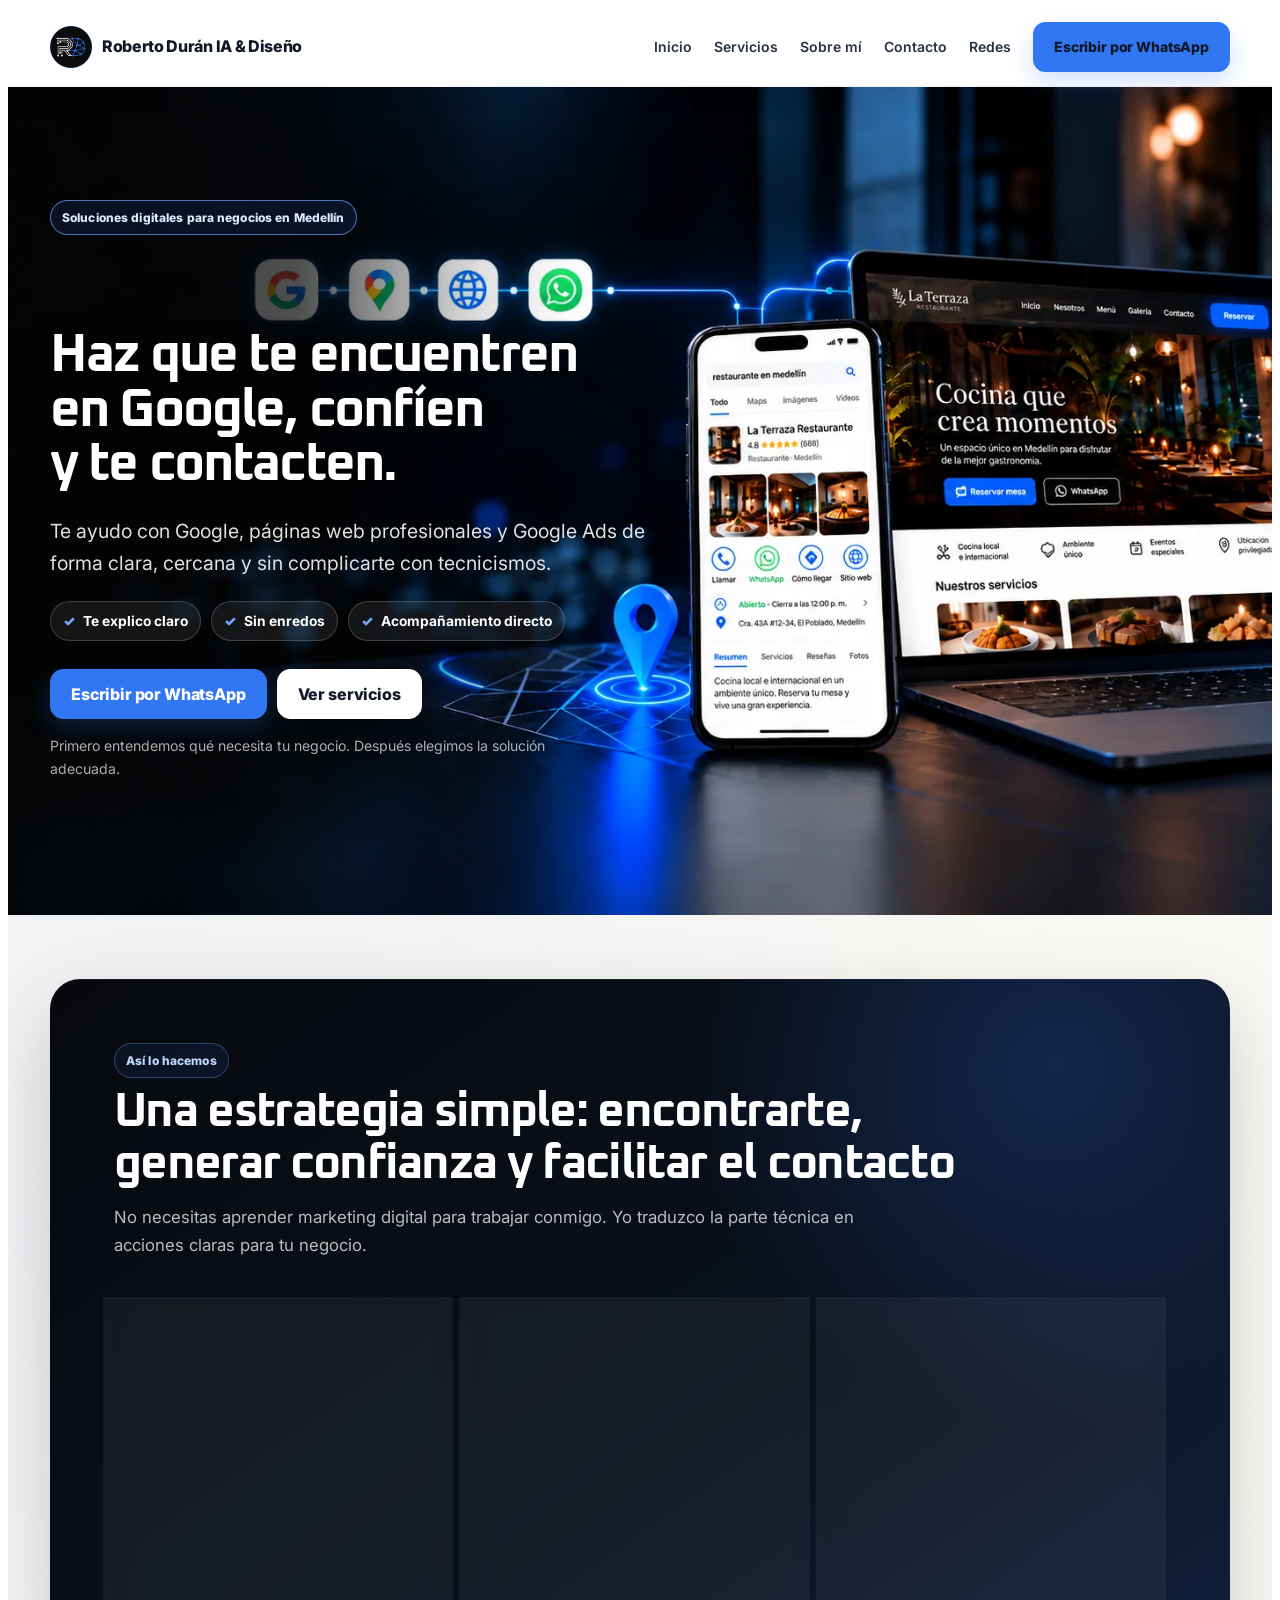
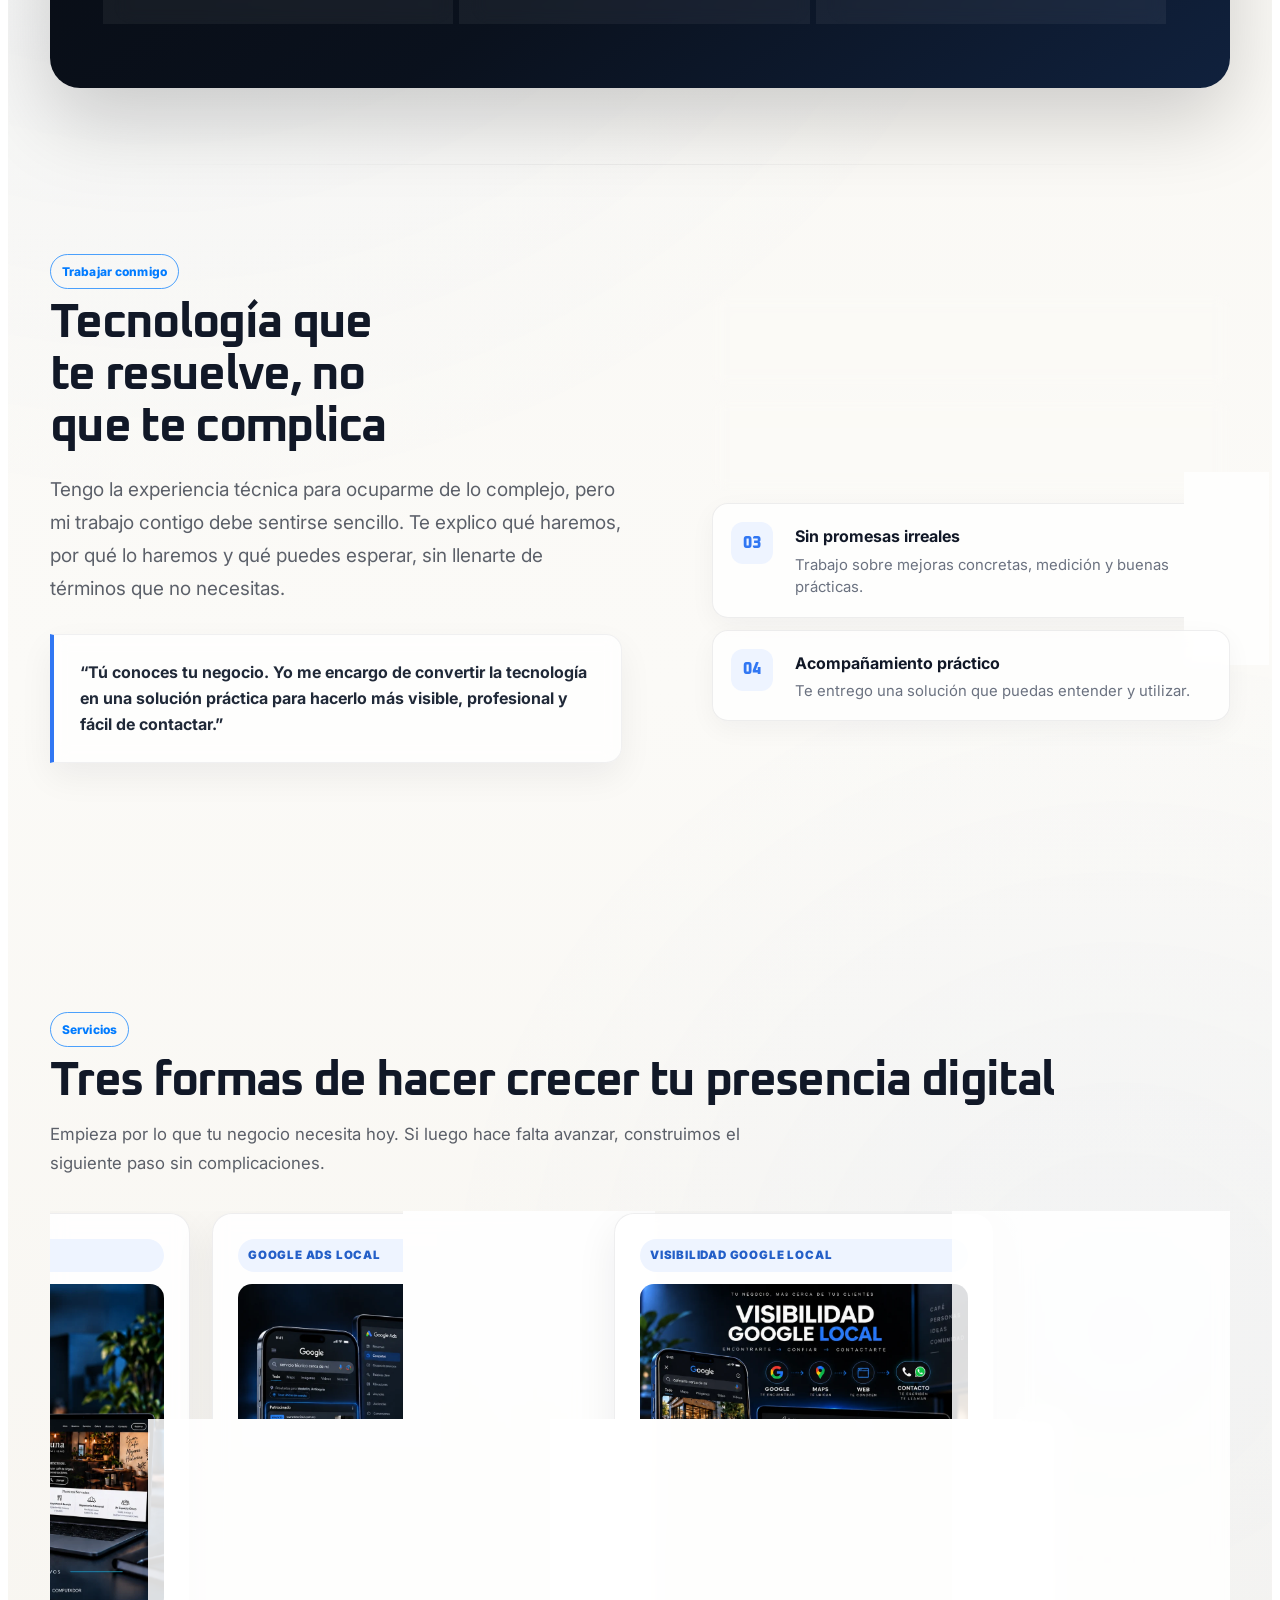
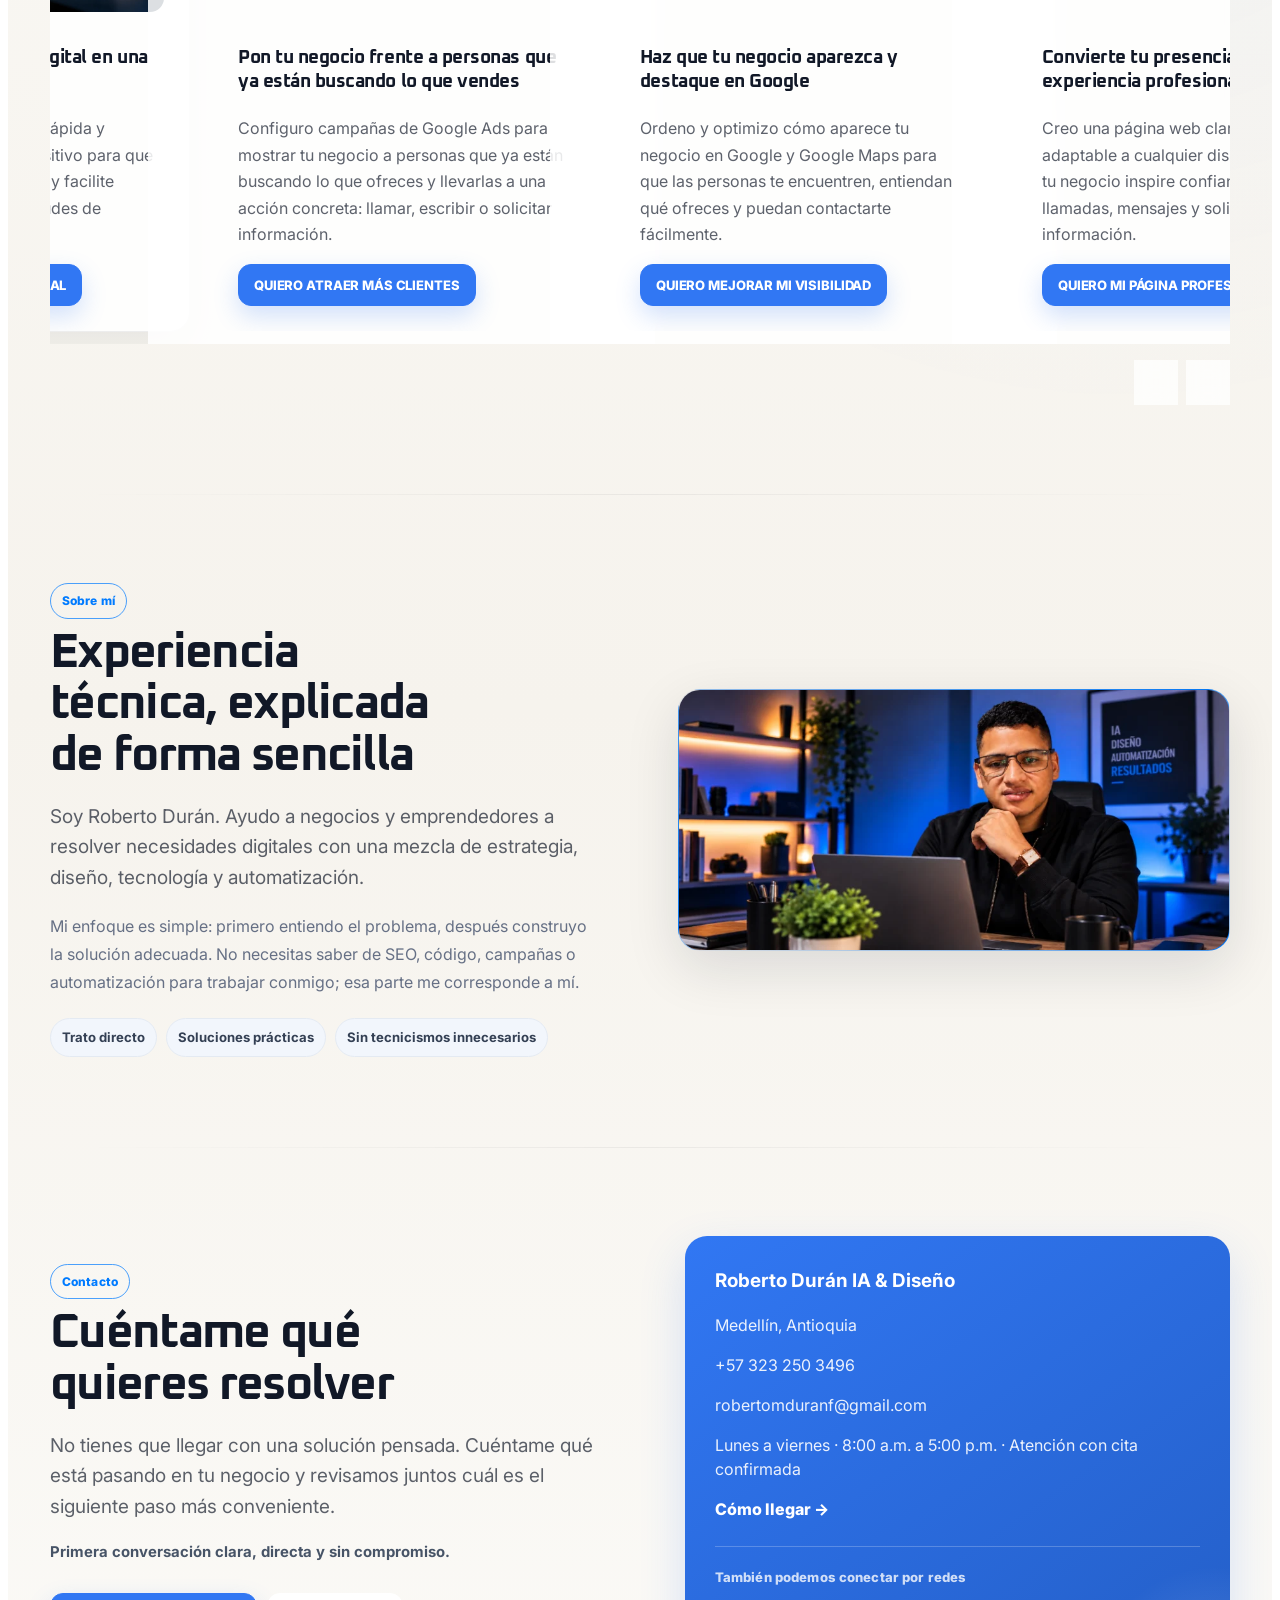
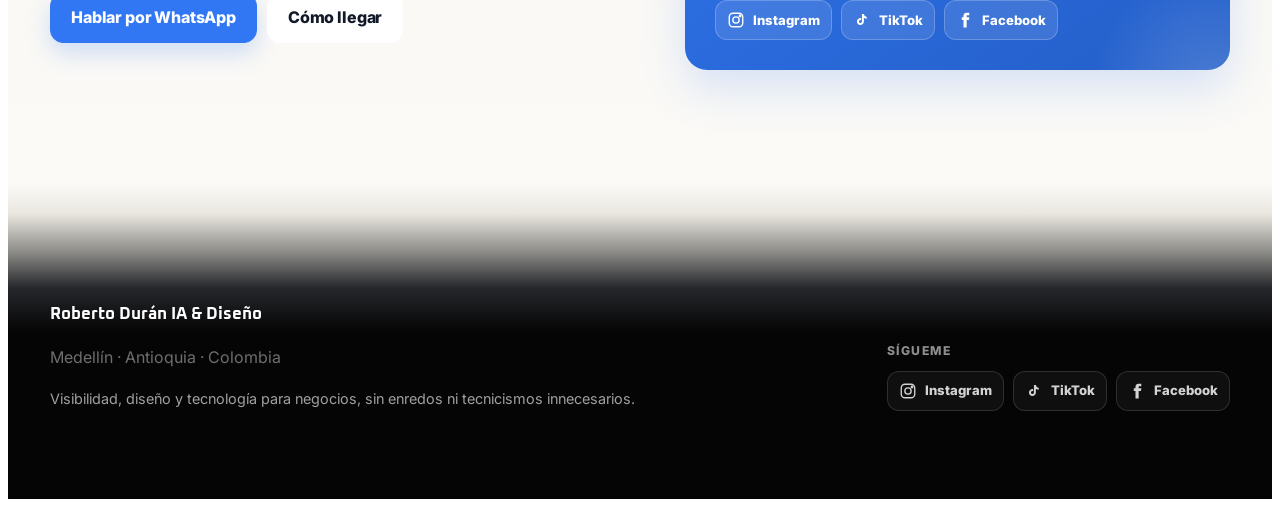
==== index.html @ 75796269 "Update index.html" ====
<!doctype html>
<html lang="es">
<head>
<meta charset="utf-8">
<meta name="viewport" content="width=device-width,initial-scale=1">
<meta name="robots" content="index,follow">
<title>Roberto Durán IA &amp; Diseño | Google, Páginas Web y Google Ads en Medellín</title>
<meta name="description" content="Ayudo a negocios en Medellín a mejorar su visibilidad en Google, crear una presencia web profesional y atraer oportunidades con Google Ads, sin enredos ni tecnicismos.">
<link rel="icon" href="[data-uri]" type="image/png">
<link rel="apple-touch-icon" href="[data-uri]">
<link rel="canonical" href="https://robertoduranai.com/">
<meta property="og:type" content="website">
<meta property="og:title" content="Roberto Durán IA &amp; Diseño | Google, Páginas Web y Google Ads en Medellín">
<meta property="og:description" content="Visibilidad Google Local, páginas web profesionales y Google Ads para negocios en Medellín, con acompañamiento claro y sin tecnicismos.">
<meta property="og:url" content="https://robertoduranai.com/">
<meta property="og:image" content="https://robertoduranai.com[data-uri]">

<style>@import url("https://fonts.googleapis.com/css2?family=Inter:wght@300;400;500;600;700;800;900&family=Oxanium:wght@300;400;500;600;700;800;900&display=swap");.wlpScope{container-type:inline-size;width:100%;min-width:0}*{box-sizing:border-box}.page{--primary:#007bff;--secondary:#3877ff;--surface:#ebebeb;--bg:#ffffff;--text:#111827;--secondary-text:#FFFFFF;--cta:#3177f3;--radius:16px;--motion-duration:2.5s;--motion-iteration:1;--hero-bg:url("[data-uri]");--header-h:72px;margin:0;min-height:100%;font-family:"Inter",ui-sans-serif,system-ui,sans-serif;background:var(--bg);color:var(--text);line-height:1.6;overflow-x:hidden}.page a{text-decoration:none;color:inherit}.container{width:min(calc(100% - 40px),1180px);max-width:100%;margin:auto}.header{position:sticky;top:0;z-index:20;background:color-mix(in srgb,var(--bg) 92%,transparent);backdrop-filter:blur(14px);border-bottom:1px solid color-mix(in srgb,var(--text) 12%,transparent)}.nav{min-height:72px;display:flex;align-items:center;justify-content:space-between;gap:20px}.brand{display:flex;align-items:center;gap:10px;font-weight:850;min-width:0}.brandName{overflow:hidden;text-overflow:ellipsis;white-space:nowrap}.logo{width:42px;height:42px;flex:0 0 42px;border-radius:12px;display:grid;place-items:center;background:var(--primary);color:#fff;overflow:hidden}.logo.hasImage{background:transparent;border-radius:0;overflow:visible}.logo img{width:100%;height:100%;object-fit:contain}.navlinks{display:flex;gap:22px;align-items:center;font-size:14px;font-weight:700}.hero{background:linear-gradient(180deg,var(--bg),var(--surface));min-height:calc(100svh - var(--header-h));display:grid}.heroGrid{min-height:calc(100svh - var(--header-h));padding:clamp(34px,6vh,78px) 0;display:grid;grid-template-columns:minmax(0,1.05fr) minmax(0,.95fr);gap:58px;align-items:center}.eyebrow{display:inline-flex;border:1px solid color-mix(in srgb,var(--primary) 70%,transparent);color:var(--primary);padding:7px 11px;border-radius:999px;font-size:12px;font-weight:800}h1{font-size:clamp(42px,5.3cqw,70px);line-height:.99;letter-spacing:-.04em;margin:18px 0;max-width:100%;overflow-wrap:break-word}.lead{font-size:19px;max-width:700px}.muted{opacity:.68}.actions{display:flex;gap:10px;flex-wrap:wrap;margin-top:28px}.button{display:inline-flex;align-items:center;justify-content:center;min-height:50px;padding:0 20px;border-radius:13px;font-weight:850;border:1px solid color-mix(in srgb,var(--text) 14%,transparent)}.primaryBtn{background:var(--primary);border-color:var(--primary);color:#fff}.ctaBtn{background:var(--cta);border-color:var(--cta);color:#fff}.visual{width:100%;border-radius:calc(var(--radius) + 6px);overflow:hidden;background:linear-gradient(135deg,var(--primary),var(--surface));box-shadow:0 22px 60px rgba(0,0,0,.14)}.visual img{display:block;width:100%;height:100%;object-fit:cover}.section{padding:88px 0}.section.alt{background:var(--surface)}.sectionTitle{font-size:clamp(30px,4cqw,48px);line-height:1.04;letter-spacing:-.03em;margin:9px 0 12px}.v72Text .lead,.v72Cta .lead{max-width:780px}.v72Quote blockquote{max-width:980px;margin:12px 0 0;font-size:clamp(34px,5.2cqw,64px);line-height:1.04;letter-spacing:-.035em;font-weight:800}.v72Quote .v72QuoteNote{max-width:680px;margin-top:18px}.v72Divider hr{border:0;border-top:1px solid color-mix(in srgb,currentColor 18%,transparent);margin:0}.v72Spacer{min-height:0}.v72CtaBand .container{display:grid;grid-template-columns:minmax(0,1fr) auto;gap:24px;align-items:center}.v72CtaBand .actions{margin-top:0}@container (max-width:700px){.v72CtaBand .container{grid-template-columns:1fr}.v72CtaBand .actions{margin-top:18px}}.grid{display:grid;grid-template-columns:repeat(3,minmax(0,1fr));gap:18px;margin-top:34px}.card{min-width:0;padding:25px;border:1px solid color-mix(in srgb,var(--text) 12%,transparent);border-radius:var(--radius);background:color-mix(in srgb,var(--bg) 92%,var(--surface));}#servicios .serviceTrack{align-items:stretch}#servicios .card{display:flex;flex-direction:column;box-sizing:border-box;height:var(--wlp-service-card-height,auto);min-height:var(--wlp-service-card-height,0)}#servicios .card .muted{flex:1 1 auto}#servicios .card .serviceButton{margin-top:auto;align-self:flex-start}.serviceMedia{width:100%;overflow:hidden;border-radius:calc(var(--radius) - 4px);margin-bottom:18px;background:var(--surface)}.serviceMedia img{display:block;width:100%;height:100%;object-fit:cover}.serviceButton{display:inline-flex;align-items:center;justify-content:center;margin-top:16px;min-height:42px;padding:0 15px;border-radius:13px;background:var(--primary);border:1px solid var(--primary);color:#fff;font-weight:800;font-size:13px}.card h3{margin:12px 0 6px;overflow-wrap:break-word}.servicesCarouselWrap{margin-top:34px;position:relative}.servicesCarouselWrap .grid{margin-top:0;display:flex;gap:18px;overflow-x:auto;scroll-snap-type:x mandatory;scroll-behavior:smooth;overscroll-behavior-x:contain;padding:2px 2px 12px;scrollbar-width:none}.servicesCarouselWrap .grid::-webkit-scrollbar{display:none}.servicesCarouselWrap .card{flex:0 0 calc((100% - 36px)/3);scroll-snap-align:start}.carouselControls{display:flex;justify-content:flex-end;gap:8px;margin-top:16px}.carouselBtn{width:44px;height:44px;border-radius:13px;border:1px solid color-mix(in srgb,var(--text) 16%,transparent);background:var(--bg);color:var(--text);font-size:20px;font-weight:900;display:grid;place-items:center;cursor:pointer}.carouselBtn:hover{border-color:var(--primary);color:var(--primary)}.aboutGrid{display:grid;grid-template-columns:minmax(0,1fr) minmax(0,1fr);gap:46px;align-items:center}.aboutImage{width:100%;border-radius:var(--radius);overflow:hidden;background:linear-gradient(135deg,var(--surface),var(--primary))}.aboutImage img{display:block;width:100%;height:100%;object-fit:cover}.contact{display:grid;grid-template-columns:minmax(0,1fr) minmax(0,1fr);gap:34px;align-items:start}.contactBox{padding:26px;border-radius:var(--radius);background:var(--secondary);color:var(--secondary-text)}.maplink{display:block;margin-top:10px;color:var(--primary);font-weight:800}.footer{padding:38px 0 84px;border-top:1px solid color-mix(in srgb,var(--text) 12%,transparent)}.mobilebar{display:none}.socialLinks{display:flex;align-items:center;gap:10px;flex-wrap:wrap}.socialLinks a{width:36px;height:36px;border:1px solid color-mix(in srgb,currentColor 18%,transparent);border-radius:10px;display:grid;place-items:center;transition:.18s ease}.socialLinks a:hover{transform:translateY(-2px);border-color:var(--primary);color:var(--primary)}.socialLinks svg{width:19px;height:19px}.headerSocial{margin-left:auto}.mediaGrid{display:grid;grid-template-columns:repeat(2,minmax(0,1fr));gap:18px;margin-top:30px}.mediaCard{min-width:0}.mediaFrame{width:100%;overflow:hidden;border-radius:var(--radius);background:#000;box-shadow:0 18px 45px rgba(0,0,0,.12)}.mediaFrame iframe{width:100%;height:100%;border:0;display:block}.mediaCard h3{margin:10px 2px 0;font-size:16px}.motion{animation-duration:var(--motion-duration);animation-fill-mode:both;animation-timing-function:cubic-bezier(.2,.75,.25,1);animation-iteration-count:var(--motion-iteration)}.motionFade{animation-name:wlpFade}.motionUp{animation-name:wlpUp}.motionLeft{animation-name:wlpLeft}.motionRight{animation-name:wlpRight}.motionZoom{animation-name:wlpZoom}.motionReveal{animation-name:wlpReveal}@keyframes wlpFade{from{opacity:0}to{opacity:1}}@keyframes wlpUp{from{opacity:0;transform:translateY(34px)}to{opacity:1;transform:translateY(0)}}@keyframes wlpLeft{from{opacity:0;transform:translateX(-42px)}to{opacity:1;transform:translateX(0)}}@keyframes wlpRight{from{opacity:0;transform:translateX(42px)}to{opacity:1;transform:translateX(0)}}@keyframes wlpZoom{from{opacity:0;transform:scale(.92)}to{opacity:1;transform:scale(1)}}@keyframes wlpReveal{from{opacity:.15;clip-path:inset(0 100% 0 0)}to{opacity:1;clip-path:inset(0 0 0 0)}}@media (prefers-reduced-motion:reduce){.motion{animation:none!important}}.hero{position:relative;color:#fff;background:var(--hero-bg) center/cover no-repeat}.heroGrid{grid-template-columns:minmax(0,720px);min-height:calc(100svh - var(--header-h))}.hero .visual{display:none}.hero .muted{opacity:1}.hero .eyebrow{color:#fff;border-color:rgba(255,255,255,.72);background:rgba(0,0,0,.18);backdrop-filter:blur(2px)}@container (max-width:860px){.container{width:min(calc(100% - 34px),1180px)}.heroGrid{grid-template-columns:1fr;min-height:calc(100svh - var(--header-h));padding:44px 0;gap:30px;text-align:left}.heroContent{margin:0}.hero .actions{justify-content:flex-start}.visual{min-height:0}.grid{grid-template-columns:1fr 1fr}.servicesCarouselWrap .card{flex-basis:min(72cqw,430px)}.aboutGrid,.contact{grid-template-columns:1fr}.navlinks{display:none}h1{font-size:clamp(40px,7.5cqw,58px)}}@container (max-width:560px){.hero{background-position:25% 50%!important}.hero .visual img{object-position:25% 50%!important}}@container (max-width:560px){.page{--header-h:62px}.container{width:calc(100% - 28px)}.nav{min-height:62px}.logo{width:36px;height:36px;flex-basis:36px}.brandName{font-size:14px;max-width:220px}.heroGrid{min-height:calc(100svh - var(--header-h));padding:30px 0;gap:22px}.heroContent{text-align:left!important;margin:0!important}h1{font-size:clamp(34px,11cqw,46px);line-height:1.02}.lead{font-size:16px}.visual{min-height:0}.grid{grid-template-columns:1fr}.mediaGrid{grid-template-columns:1fr}.servicesCarouselWrap .card{flex-basis:86cqw}.carouselControls{justify-content:center}.actions{flex-direction:column}.button{width:100%}.section{padding:56px 0}.sectionTitle{font-size:clamp(28px,9cqw,38px)}.aboutImage{min-height:0}.contactBox{padding:20px}.mobilebar{position:sticky;bottom:0;z-index:50;display:grid;grid-template-columns:repeat(3,minmax(0,1fr));background:var(--bg);border-top:1px solid color-mix(in srgb,var(--text) 14%,transparent)}.mobilebar a{min-height:56px;display:grid;place-items:center;text-align:center;font-size:11px;font-weight:850;border-right:1px solid color-mix(in srgb,var(--text) 12%,transparent);padding:6px}}@media(max-width:860px){.heroGrid{grid-template-columns:1fr}.navlinks{display:none}.aboutGrid,.contact{grid-template-columns:1fr}}@media(max-width:560px){.grid{grid-template-columns:1fr}.mediaGrid{grid-template-columns:1fr}.actions{flex-direction:column}.button{width:100%}}.page .hero h1{text-shadow:0 4px 22px rgba(0,0,0,.72)}.page .hero .lead{text-shadow:none}.page .sectionTitle{text-shadow:none}.page .button{text-shadow:none}.hero{color:#ffffff}.hero .eyebrow{color:#3177f3;border-color:#3177f3}.hero .ctaBtn{background:#3177f3;border-color:#3177f3;color:#ffffff}.page .headerCtaBtn{background:#3177f3 !important;border-color:#3177f3 !important;color:#ffffff !important;border-radius:13px !important}.page .heroCtaBtn{background:#3177f3 !important;border-color:#3177f3 !important;color:#ffffff !important;border-radius:13px !important}.page .heroCallBtn{background:#ffffff !important;border-color:#ffffff !important;color:#111827 !important;border-radius:13px !important}.page .serviceButton{background:#3177f3 !important;border-color:#3177f3 !important;color:#ffffff !important;border-radius:13px !important}.page .contactCtaBtn{background:#3177f3 !important;border-color:#3177f3 !important;color:#ffffff !important;border-radius:13px !important}.page .contactMapBtn{background:#ffffff !important;border-color:#ffffff !important;color:#111827 !important;border-radius:13px !important}.page .mobileCallBtn{background:#ffffff !important;border-color:#ffffff !important;color:#111827 !important;border-radius:13px !important}.page .mobileWaBtn{background:#3177f3 !important;border-color:#3177f3 !important;color:#ffffff !important;border-radius:13px !important}.page .mobileMapBtn{background:#ffffff !important;border-color:#ffffff !important;color:#111827 !important;border-radius:13px !important}.page h1,.page h2,.page h3,.sectionTitle{font-family:"Oxanium","Trebuchet MS",sans-serif}.heroContent{text-align:left}.heroContent .lead{}.hero .actions{justify-content:flex-start}.heroGrid{align-items:center}#servicios>.container{text-align:left}#contacto>.container>div:first-child{text-align:left}.page main{display:flex;flex-direction:column}.page #multimedia{display:none!important}.page #inicio{order:0;}.page #servicios{order:1;}.page #nosotros{order:2;}.page #multimedia{order:3;display:none!important;}.page #contacto{order:4;}
/* ===== Roberto Durán · refinamiento comercial cálido / premium ===== */
html{scroll-behavior:smooth}.page{--rd-blue:#3177F3;--rd-black:#050505;--rd-graphite:#1C1C1C;--rd-white:#FFFFFF;--rd-gray:#828282;--rd-warm:#FBFAF7;--rd-warm-2:#F4F1EB;color:var(--text)}
.header{background:rgba(255,255,255,.94)!important;backdrop-filter:blur(14px);-webkit-backdrop-filter:blur(14px);border-bottom:1px solid rgba(17,24,39,.06);box-shadow:0 8px 30px rgba(5,5,5,.035)}
.nav{min-height:78px}.brandName{font-weight:800;letter-spacing:-.02em}.navlinks a:not(.button){font-weight:600;color:#273244;transition:.2s ease}.navlinks a:not(.button):hover{color:var(--rd-blue)}
.button,.serviceButton{border-radius:12px!important;font-weight:800!important;letter-spacing:-.01em;transition:transform .2s ease,box-shadow .2s ease,background .2s ease!important}.button:hover,.serviceButton:hover{transform:translateY(-2px)}.ctaBtn,.serviceButton{box-shadow:0 10px 24px rgba(49,119,243,.22)}
.hero{position:relative;isolation:isolate}.hero:after{content:"";position:absolute;inset:0;background:linear-gradient(90deg,rgba(5,5,5,.84) 0%,rgba(5,5,5,.72) 38%,rgba(5,5,5,.18) 72%,rgba(5,5,5,.08) 100%);pointer-events:none;z-index:0}.hero .container{position:relative;z-index:1}.heroContent{max-width:730px!important}.hero h1{max-width:760px;line-height:1.04!important;letter-spacing:-.035em!important;text-wrap:balance}.hero .lead{max-width:650px;font-size:clamp(1rem,1.55vw,1.22rem)!important;line-height:1.65!important;color:rgba(255,255,255,.88)!important}.hero .eyebrow{background:rgba(49,119,243,.12)!important;border-color:rgba(104,160,255,.7)!important;color:#DCE9FF!important}.heroPromise{display:flex;flex-wrap:wrap;gap:10px;margin:22px 0 0}.heroPromise span{display:inline-flex;align-items:center;gap:8px;padding:8px 12px;border:1px solid rgba(255,255,255,.18);border-radius:999px;background:rgba(255,255,255,.07);color:#fff;font-size:.86rem;font-weight:700;backdrop-filter:blur(8px)}.heroPromise span:before{content:"✓";color:#74A7FF;font-weight:900}.heroNote{margin:16px 0 0;color:rgba(255,255,255,.67);font-size:.88rem;max-width:560px}.heroCallBtn{background:rgba(255,255,255,.95)!important;color:#111827!important;border-color:rgba(255,255,255,.95)!important}.heroCallBtn:hover{background:#fff!important}
.section{padding-top:clamp(70px,7vw,108px)!important;padding-bottom:clamp(70px,7vw,108px)!important}.section.alt{background:var(--rd-warm-2)!important}.sectionTitle{letter-spacing:-.035em!important;line-height:1.08!important;text-wrap:balance}.sectionIntro{max-width:760px;margin:12px 0 34px;font-size:1.05rem;line-height:1.7}.eyebrow{font-weight:800!important;letter-spacing:.01em!important}
.servicesCarouselWrap{margin-top:8px}.serviceTrack{gap:22px!important}.card{position:relative;border:1px solid rgba(17,24,39,.07)!important;border-radius:20px!important;background:#fff!important;box-shadow:0 14px 42px rgba(15,23,42,.07)!important;overflow:hidden;transition:transform .25s ease,box-shadow .25s ease!important}.card:hover{transform:translateY(-5px);box-shadow:0 22px 54px rgba(15,23,42,.11)!important}.serviceTag{display:inline-flex;margin:0 0 12px;padding:7px 10px;border-radius:999px;background:#EEF4FF;color:#245FC8;font-size:.72rem;font-weight:900;letter-spacing:.07em}.serviceMedia{border-radius:14px!important;overflow:hidden;margin-bottom:22px!important}.serviceMedia img{transition:transform .35s ease}.card:hover .serviceMedia img{transform:scale(1.018)}.card h3{line-height:1.28!important;letter-spacing:-.025em!important}.card p{line-height:1.65!important}.serviceButton{margin-top:auto!important;text-align:center!important}
.processSection{background:linear-gradient(145deg,#050505 0%,#0A101B 64%,#0D1B31 100%)!important;color:#fff;position:relative;overflow:hidden}.processSection:before{content:"";position:absolute;width:520px;height:520px;border-radius:50%;right:-180px;top:-220px;background:radial-gradient(circle,rgba(49,119,243,.24),transparent 68%);pointer-events:none}.lightEyebrow{color:#BFD6FF!important;border-color:rgba(104,160,255,.35)!important;background:rgba(49,119,243,.09)!important}.processTitle{color:#fff!important;max-width:900px}.processIntro{color:rgba(255,255,255,.7)!important;max-width:760px}.processGrid{display:grid;grid-template-columns:repeat(3,minmax(0,1fr));gap:18px;margin-top:38px}.processCard{padding:30px;border:1px solid rgba(255,255,255,.11);border-radius:20px;background:rgba(255,255,255,.055);backdrop-filter:blur(8px);position:relative}.processNum{font-family:Oxanium,Inter,sans-serif;color:#72A5FF;font-size:.76rem;font-weight:800;letter-spacing:.12em}.processIcon{width:48px;height:48px;border-radius:14px;display:grid;place-items:center;margin:22px 0 18px;background:#3177F3;color:white;font-size:1.45rem;font-weight:900;box-shadow:0 12px 28px rgba(49,119,243,.25)}.processCard h3{font-family:Oxanium,Inter,sans-serif;font-size:1.35rem;margin:0 0 10px}.processCard p{color:rgba(255,255,255,.7);line-height:1.65;margin:0}
.trustSection{background:var(--rd-warm)!important}.trustGrid{display:grid;grid-template-columns:1.05fr .95fr;gap:clamp(40px,7vw,90px);align-items:center}.trustCopy .lead{max-width:720px;line-height:1.75}.trustQuote{margin-top:28px;padding:24px 26px;border-left:4px solid #3177F3;background:#fff;border-radius:0 16px 16px 0;box-shadow:0 14px 34px rgba(17,24,39,.06);font-weight:700;line-height:1.65;color:#202938}.trustPoints{display:grid;gap:12px}.trustItem{display:grid;grid-template-columns:48px 1fr;gap:16px;align-items:start;padding:18px;border-radius:16px;background:#fff;border:1px solid rgba(17,24,39,.07);box-shadow:0 8px 26px rgba(17,24,39,.045)}.trustItem>span{width:42px;height:42px;display:grid;place-items:center;border-radius:12px;background:#EEF4FF;color:#3177F3;font-family:Oxanium,Inter,sans-serif;font-weight:900}.trustItem strong{display:block;margin:2px 0 4px;font-size:1rem}.trustItem p{margin:0;color:#6B7280;line-height:1.5;font-size:.93rem}
.aboutGrid{gap:clamp(36px,6vw,80px)!important;align-items:center!important}.aboutImage{border-radius:22px!important;overflow:hidden;box-shadow:0 18px 54px rgba(15,23,42,.12)}.aboutText{color:#667085;line-height:1.75;margin-top:18px;font-size:1rem}.aboutPills{display:flex;flex-wrap:wrap;gap:9px;margin-top:22px}.aboutPills span{padding:8px 11px;border-radius:999px;background:#F2F6FC;color:#344054;font-size:.82rem;font-weight:700;border:1px solid #E4EAF2}
#contacto{background:#F3F0EA!important}.contact{gap:clamp(36px,7vw,90px)!important;align-items:center!important}.contactReassure{margin:18px 0 0;color:#475467;font-weight:700;font-size:.93rem}.contactBox{border-radius:22px!important;background:linear-gradient(145deg,#3177F3,#245FC8)!important;box-shadow:0 18px 46px rgba(49,119,243,.18)!important;padding:30px!important}.contactBox strong{font-size:1.18rem}.contactBox p{opacity:.9;line-height:1.5}.contactBox a{color:#fff!important;font-weight:800}.contactMapBtn{background:#fff!important;color:#111827!important;border-color:#fff!important}.footer{background:#050505!important;color:#fff!important;border-top:none!important}.footer p{color:rgba(255,255,255,.62)!important}
@media(max-width:900px){.processGrid,.trustGrid{grid-template-columns:1fr}.hero:after{background:linear-gradient(180deg,rgba(5,5,5,.76) 0%,rgba(5,5,5,.65) 62%,rgba(5,5,5,.5) 100%)}.heroContent{max-width:100%!important}.processCard{padding:24px}.trustGrid{gap:34px}.nav{min-height:68px}.heroPromise{gap:7px}}
@media(max-width:640px){.hero h1{font-size:clamp(2.25rem,10vw,3.45rem)!important}.heroPromise span{font-size:.78rem}.sectionIntro{font-size:.98rem}.processGrid{gap:12px}.trustItem{grid-template-columns:42px 1fr;padding:15px}.aboutPills{gap:7px}.aboutPills span{font-size:.76rem}.contactBox{padding:24px!important}}


/* ===== RD 2026 · Fusión visual + redes sociales =====
   Decisión visual:
   - Hero oscuro como pieza de alto impacto.
   - Cuerpo principal sobre un único lienzo cálido, claro y continuo.
   - El bloque de proceso deja de ser una franja oscura completa y pasa a ser
     un panel premium integrado dentro del mismo lienzo.
   - Footer oscuro con transición gradual, evitando cortes de color.
*/
.page main{
  background:
    radial-gradient(circle at 12% 22%,rgba(49,119,243,.055),transparent 24%),
    radial-gradient(circle at 88% 58%,rgba(49,119,243,.04),transparent 23%),
    linear-gradient(180deg,#F8F6F1 0%,#FBFAF7 45%,#F6F3ED 78%,#FBFAF7 100%)!important;
}

/* Primera transición: hero oscuro -> lienzo cálido */
.page #servicios{
  position:relative;
  background:linear-gradient(180deg,#050505 0px,#15191F 32px,#77766F 72px,#D7D3CA 112px,#F8F6F1 156px,#F8F6F1 100%)!important;
  padding-top:calc(clamp(70px,7vw,108px) + 70px)!important;
}

/* Desde aquí, todas las secciones viven sobre el mismo lienzo. */
.page #servicios.section.alt,
.page .trustSection,
.page #nosotros,
.page #contacto.section.alt{
  background:transparent!important;
}

/* Separaciones por aire, no por franjas de color. */
.page #servicios,
.page #proceso,
.page #confianza,
.page #nosotros,
.page #contacto{
  border:0!important;
}
.page #confianza,
.page #nosotros,
.page #contacto{
  position:relative;
}
.page #confianza:before,
.page #nosotros:before,
.page #contacto:before{
  content:"";
  position:absolute;
  top:0;
  left:50%;
  width:min(1120px,calc(100% - 48px));
  height:1px;
  transform:translateX(-50%);
  background:linear-gradient(90deg,transparent,rgba(17,24,39,.06),transparent);
}

/* Proceso: panel oscuro premium integrado, no una sección negra de borde a borde. */
.page .processSection{
  background:transparent!important;
  color:var(--text)!important;
  overflow:visible!important;
  padding-top:clamp(34px,5vw,70px)!important;
  padding-bottom:clamp(54px,6vw,88px)!important;
}
.page .processSection:before{display:none!important}
.page .processSection>.container{
  position:relative;
  overflow:hidden;
  padding:clamp(34px,5vw,64px)!important;
  border-radius:30px;
  background:
    radial-gradient(circle at 85% 12%,rgba(49,119,243,.23),transparent 31%),
    linear-gradient(145deg,#07090D 0%,#0A111D 62%,#10213D 100%);
  box-shadow:0 32px 80px rgba(5,5,5,.18),0 1px 0 rgba(255,255,255,.06) inset;
}
.page .processSection>.container:after{
  content:"";
  position:absolute;
  inset:auto -8% -55% 38%;
  height:330px;
  pointer-events:none;
  background:radial-gradient(ellipse,rgba(49,119,243,.18),transparent 66%);
}
.page .processSection .processTitle{color:#fff!important}
.page .processSection .processIntro{color:rgba(255,255,255,.72)!important}
.page .processSection .processGrid{position:relative;z-index:1}

/* Confianza y sobre mí: más cálidos y editoriales. */
.page .trustQuote{
  background:rgba(255,255,255,.78)!important;
  backdrop-filter:blur(8px);
  -webkit-backdrop-filter:blur(8px);
  border:1px solid rgba(17,24,39,.06);
  border-left:4px solid #3177F3;
}
.page .trustItem{
  background:rgba(255,255,255,.72)!important;
  backdrop-filter:blur(7px);
  -webkit-backdrop-filter:blur(7px);
}
.page .aboutImage{
  border:1px solid rgba(17,24,39,.06);
}

/* Contacto: integración visual + tarjeta azul mantiene el acento comercial. */
.page #contacto{
  padding-bottom:clamp(95px,9vw,138px)!important;
}
.page .contactBox{
  position:relative;
  overflow:hidden;
}
.page .contactBox:after{
  content:"";
  position:absolute;
  width:250px;
  height:250px;
  border-radius:50%;
  right:-110px;
  bottom:-145px;
  background:radial-gradient(circle,rgba(255,255,255,.18),transparent 70%);
  pointer-events:none;
}

/* Redes sociales */
.contactSocial{
  position:relative;
  z-index:1;
  margin-top:24px;
  padding-top:20px;
  border-top:1px solid rgba(255,255,255,.22);
}
.contactSocialLabel{
  display:block;
  margin-bottom:12px;
  font-size:.82rem;
  font-weight:800;
  letter-spacing:.01em;
  color:rgba(255,255,255,.78);
}
.rdSocialLinks{
  display:flex;
  flex-wrap:wrap;
  gap:9px;
}
.rdSocialLinks a{
  display:inline-flex;
  align-items:center;
  gap:8px;
  min-height:40px;
  padding:8px 11px;
  border-radius:12px;
  text-decoration:none;
  font-size:.82rem;
  font-weight:800;
  transition:transform .2s ease,background .2s ease,border-color .2s ease;
}
.contactBox .rdSocialLinks a{
  color:#fff!important;
  background:rgba(255,255,255,.11);
  border:1px solid rgba(255,255,255,.22);
}
.contactBox .rdSocialLinks a:hover{
  transform:translateY(-2px);
  background:rgba(255,255,255,.18);
}
.rdSocialLinks svg{
  width:18px;
  height:18px;
  fill:none;
  stroke:currentColor;
  stroke-width:1.8;
  stroke-linecap:round;
  stroke-linejoin:round;
  flex:0 0 auto;
}
.rdSocialLinks a:nth-child(2) svg path,
.rdSocialLinks a:nth-child(3) svg path{
  fill:currentColor;
  stroke:none;
}

/* Footer: se funde gradualmente desde el lienzo claro hacia negro. */
.page .footer{
  position:relative;
  margin-top:-1px;
  padding:118px 0 88px!important;
  background:linear-gradient(180deg,#FBFAF7 0px,#E9E6DF 30px,#8C8B87 68px,#25272B 104px,#050505 148px,#050505 100%)!important;
  color:#fff!important;
}
.footerGrid{
  display:grid;
  grid-template-columns:minmax(0,1fr) auto;
  gap:40px;
  align-items:end;
}
.footerBrand strong{
  display:block;
  font-family:Oxanium,Inter,sans-serif;
  font-size:1.05rem;
}
.footerPromise{
  max-width:590px;
  margin:10px 0 0;
  color:rgba(255,255,255,.58);
  line-height:1.65;
  font-size:.9rem;
}
.footerSocial>span{
  display:block;
  margin-bottom:10px;
  color:rgba(255,255,255,.55);
  font-size:.76rem;
  font-weight:800;
  text-transform:uppercase;
  letter-spacing:.12em;
}
.footerSocialLinks a{
  color:rgba(255,255,255,.82)!important;
  border:1px solid rgba(255,255,255,.13);
  background:rgba(255,255,255,.045);
}
.footerSocialLinks a:hover{
  color:#fff!important;
  border-color:rgba(104,160,255,.62);
  background:rgba(49,119,243,.14);
  transform:translateY(-2px);
}

/* Sutil continuidad dentro de tarjetas y botones. */
.page .card{
  background:rgba(255,255,255,.86)!important;
  backdrop-filter:blur(8px);
  -webkit-backdrop-filter:blur(8px);
}
.page .carouselBtn{
  background:rgba(255,255,255,.76)!important;
  backdrop-filter:blur(8px);
}

/* Responsive */
@media(max-width:900px){
  .page #servicios{
    background:linear-gradient(180deg,#050505 0px,#1D2025 28px,#AAA79F 86px,#F8F6F1 138px,#F8F6F1 100%)!important;
    padding-top:calc(clamp(70px,7vw,108px) + 54px)!important;
  }
  .page .processSection>.container{
    border-radius:24px;
    padding:32px 24px!important;
  }
  .footerGrid{grid-template-columns:1fr;align-items:start}
}
@media(max-width:640px){
  .page .footer{padding-top:105px!important;padding-bottom:120px!important}
  .rdSocialLinks a{padding:8px 10px}
  .rdSocialLinks a span{font-size:.76rem}
  .page #confianza:before,
  .page #nosotros:before,
  .page #contacto:before{width:calc(100% - 28px)}
}


/* ===== Corrección de contraste en títulos del proceso ===== */
.page .processSection .processCard h3{
  color:#FFFFFF !important;
  opacity:1 !important;
}


/* ===== Hero final · ajuste de jerarquía y visibilidad de logos ===== */
.page .heroContent{
  max-width:690px !important;
  padding-top:0 !important;
}

.page .hero .eyebrow{
  position:relative;
  top:-22px;
  z-index:3;
}

.page .hero h1{
  max-width:640px !important;
  font-size:clamp(2.65rem,4.15vw,4.35rem) !important;
  line-height:1.03 !important;
  letter-spacing:-.035em !important;
  margin-top:72px !important;
  margin-bottom:22px !important;
  text-wrap:balance;
}

.page .hero .lead{
  max-width:620px !important;
}

@media(max-width:900px){
  .page .hero .eyebrow{top:0}
  .page .hero h1{
    margin-top:26px !important;
    max-width:680px !important;
    font-size:clamp(2.35rem,7vw,3.75rem) !important;
  }
}

@media(max-width:560px){
  .page .hero h1{
    margin-top:22px !important;
    font-size:clamp(2.05rem,10vw,2.9rem) !important;
    line-height:1.04 !important;
  }
}


/* ===== Ajuste único: logos del hero sin sombra ===== */
.page .hero:after{
  background:
    linear-gradient(90deg,
      rgba(5,5,5,.82) 0%,
      rgba(5,5,5,.70) 23%,
      rgba(5,5,5,.36) 31%,
      rgba(5,5,5,.10) 38%,
      rgba(5,5,5,0) 45%,
      rgba(5,5,5,0) 100%) !important;
}


/* ===== Ajuste responsive: conservar el espacio entre etiqueta y H1 ===== */
@media (max-width:900px){
  .page .hero .eyebrow{
    top:0 !important;
    margin-bottom:0 !important;
  }

  .page .hero h1{
    margin-top:72px !important;
  }
}

@media (max-width:560px){
  .page .hero h1{
    margin-top:64px !important;
  }
}


/* ===== Ajuste fino de espaciado móvil / tablet ===== */
@media (max-width:900px){
  .page .hero h1{
    margin-top:84px !important;
  }
}

@media (max-width:560px){
  .page .hero h1{
    margin-top:82px !important;
  }
}


/* ===== Ajuste único para celular: reposicionar imagen del hero ===== */
@media (max-width:560px){
  .page .hero{
    background-size:auto 108% !important;
    background-position:45% 62% !important;
  }
}


/* ===== AJUSTE QUIRÚRGICO SOLO CELULAR: mover imagen del hero a la derecha ===== */
@media (max-width:560px){
  .page .hero{
    background-position: 29% 62% !important;
  }
}

</style>
<script async src="https://www.googletagmanager.com/gtag/js?id=G-EYEZ89TBZT"></script><script>window.dataLayer=window.dataLayer||[];function gtag(){dataLayer.push(arguments)}gtag("js",new Date());gtag("config","G-EYEZ89TBZT");function wlpEvent(n,p){try{gtag("event",n,p||{})}catch(e){}}</script>
<script type="application/ld+json">{
  "@context": "https://schema.org",
  "@type": "ProfessionalService",
  "name": "Roberto Durán IA & Diseño",
  "description": "Ayudo a negocios y emprendedores en Medellín a mejorar su visibilidad en Google, crear una presencia web profesional y atraer oportunidades con Google Ads, con acompañamiento claro y sin tecnicismos.",
  "telephone": "+573232503496",
  "url": "https://robertoduranai.com/",
  "email": "robertomduranf@gmail.com",
  "logo": "https://robertoduranai.com[data-uri]",
  "address": {
    "@type": "PostalAddress",
    "streetAddress": "Carrera 50 #4511",
    "addressLocality": "Medellín",
    "addressRegion": "Antioquia",
    "addressCountry": "CO"
  },
  "hasMap": "https://maps.app.goo.gl/i6P2qkvvHQNwsaLS6",
  "openingHours": "Lunes a Viernes de 8:00 am a 5:00pm con Citas confirmadas"
}</script>
</head>
<body>
<div class="wlpScope"><div class="page"><header class="header"><div class="container nav"><a class="brand" href="/"><span class="logo hasImage"><img src="[data-uri]" alt="Logo Roberto Durán IA &amp; Diseño" width="1000" height="1000"></span><span class="brandName">Roberto Durán IA &amp; Diseño</span></a><nav class="navlinks"><a href="#inicio">Inicio</a><a href="#servicios">Servicios</a><a href="#nosotros">Sobre mí</a><a href="#contacto">Contacto</a><a href="#redes">Redes</a><a class="button ctaBtn" href="https://wa.me/573232503496?text=Hola%2C%20encontr%C3%A9%20Roberto%20Dur%C3%A1n%20IA%20%26%20Dise%C3%B1o%20en%20Google%20y%20quiero%20informaci%C3%B3n." target="_blank" rel="noopener">Escribir por WhatsApp</a></nav></div></header><main><section class="hero" id="inicio"><div class="container heroGrid"><div class="heroContent motion motionUp"><span class="eyebrow">Soluciones digitales para negocios en Medellín</span><h1 class="">Haz que te encuentren en Google, confíen y te contacten.</h1><p class="lead muted">Te ayudo con Google, páginas web profesionales y Google Ads de forma clara, cercana y sin complicarte con tecnicismos.</p><div class="heroPromise"><span>Te explico claro</span><span>Sin enredos</span><span>Acompañamiento directo</span></div><div class="actions"><a class="button ctaBtn heroCtaBtn" href="https://wa.me/573232503496?text=Hola%2C%20encontr%C3%A9%20Roberto%20Dur%C3%A1n%20IA%20%26%20Dise%C3%B1o%20en%20Google%20y%20quiero%20informaci%C3%B3n." target="_blank" rel="noopener">Escribir por WhatsApp</a><a class="button heroCallBtn" href="#servicios">Ver servicios</a></div><p class="heroNote">Primero entendemos qué necesita tu negocio. Después elegimos la solución adecuada.</p></div><div class="visual" style="aspect-ratio:2560/1200"><img src="[data-uri]" alt="Roberto Durán IA &amp; Diseño" width="1672" height="941"></div></div></section><section class="section alt" id="servicios"><div class="container"><span class="eyebrow">Servicios</span><h2 class="sectionTitle">Tres formas de hacer crecer tu presencia digital</h2><p class="sectionIntro muted">Empieza por lo que tu negocio necesita hoy. Si luego hace falta avanzar, construimos el siguiente paso sin complicaciones.</p><div class="servicesCarouselWrap" data-autoplay="0" data-infinite="1" data-pause-hover="1" data-interval="2500"><div class="grid serviceTrack"><article class="card"><span class="serviceTag">VISIBILIDAD GOOGLE LOCAL</span><div class="serviceMedia" style="aspect-ratio:1000/1000"><img src="[data-uri]" alt="Haz que tu negocio aparezca y destaque en Google" loading="lazy"></div><h3>Haz que tu negocio aparezca y destaque en Google</h3><p class="muted">Ordeno y optimizo cómo aparece tu negocio en Google y Google Maps para que las personas te encuentren, entiendan qué ofreces y puedan contactarte fácilmente.</p><a class="serviceButton" style="" href="https://wa.me/573232503496?text=Hola%2C%20quiero%20informaci%C3%B3n%20sobre%20el%20servicio%20Visibilidad%20Google%20Local%20para%20mi%20negocio." target="_blank" rel="noopener">QUIERO MEJORAR MI VISIBILIDAD</a></article><article class="card"><span class="serviceTag">PRESENCIA WEB PROFESIONAL</span><div class="serviceMedia" style="aspect-ratio:1000/1000"><img src="[data-uri]" alt="Convierte tu presencia digital en una experiencia profesional" loading="lazy"></div><h3>Convierte tu presencia digital en una experiencia profesional</h3><p class="muted">Creo una página web clara, rápida y adaptable a cualquier dispositivo para que tu negocio inspire confianza y facilite llamadas, mensajes y solicitudes de información.</p><a class="serviceButton" style="" href="https://wa.me/573232503496?text=Hola%2C%20quiero%20informaci%C3%B3n%20sobre%20el%20servicio%20Presencia%20Web%20Profesional%20para%20mi%20negocio." target="_blank" rel="noopener">QUIERO MI PÁGINA PROFESIONAL</a></article><article class="card"><span class="serviceTag">GOOGLE ADS LOCAL</span><div class="serviceMedia" style="aspect-ratio:1000/1000"><img src="[data-uri]" alt="Pon tu negocio frente a personas que ya están buscando lo que vendes" loading="lazy"></div><h3>Pon tu negocio frente a personas que ya están buscando lo que vendes</h3><p class="muted">Configuro campañas de Google Ads para mostrar tu negocio a personas que ya están buscando lo que ofreces y llevarlas a una acción concreta: llamar, escribir o solicitar información.</p><a class="serviceButton" style="" href="https://wa.me/573232503496?text=Hola%2C%20quiero%20informaci%C3%B3n%20sobre%20el%20servicio%20Google%20Ads%20Local%20para%20mi%20negocio." target="_blank" rel="noopener">QUIERO ATRAER MÁS CLIENTES</a></article></div><div class="carouselControls"><button class="carouselBtn" type="button" data-carousel-prev aria-label="Servicio anterior">←</button><button class="carouselBtn" type="button" data-carousel-next aria-label="Servicio siguiente">→</button></div></div></div></section><section class="section processSection" id="proceso"><div class="container"><span class="eyebrow lightEyebrow">Así lo hacemos</span><h2 class="sectionTitle processTitle">Una estrategia simple: encontrarte, generar confianza y facilitar el contacto</h2><p class="sectionIntro processIntro">No necesitas aprender marketing digital para trabajar conmigo. Yo traduzco la parte técnica en acciones claras para tu negocio.</p><div class="processGrid"><article class="processCard"><span class="processNum">01</span><div class="processIcon">⌕</div><h3>Te encuentran</h3><p>Mejoramos cómo aparece tu negocio en Google y Google Maps para aumentar tus oportunidades de ser descubierto.</p></article><article class="processCard"><span class="processNum">02</span><div class="processIcon">✓</div><h3>Confían</h3><p>Construimos una presencia profesional, clara y coherente que ayude a tus clientes a entender quién eres y qué ofreces.</p></article><article class="processCard"><span class="processNum">03</span><div class="processIcon">↗</div><h3>Te contactan</h3><p>Facilitamos el siguiente paso con WhatsApp, llamadas, formularios, ubicación y campañas orientadas a intención real.</p></article></div></div></section><section class="section trustSection" id="confianza"><div class="container trustGrid"><div class="trustCopy"><span class="eyebrow">Trabajar conmigo</span><h2 class="sectionTitle">Tecnología que te resuelve, no que te complica</h2><p class="lead muted">Tengo la experiencia técnica para ocuparme de lo complejo, pero mi trabajo contigo debe sentirse sencillo. Te explico qué haremos, por qué lo haremos y qué puedes esperar, sin llenarte de términos que no necesitas.</p><div class="trustQuote">“Tú conoces tu negocio. Yo me encargo de convertir la tecnología en una solución práctica para hacerlo más visible, profesional y fácil de contactar.”</div></div><div class="trustPoints"><div class="trustItem"><span>01</span><div><strong>Comunicación directa</strong><p>Hablas conmigo, no con una cadena de intermediarios.</p></div></div><div class="trustItem"><span>02</span><div><strong>Alcance claro</strong><p>Sabes desde el principio qué incluye el servicio y qué no.</p></div></div><div class="trustItem"><span>03</span><div><strong>Sin promesas irreales</strong><p>Trabajo sobre mejoras concretas, medición y buenas prácticas.</p></div></div><div class="trustItem"><span>04</span><div><strong>Acompañamiento práctico</strong><p>Te entrego una solución que puedas entender y utilizar.</p></div></div></div></div></section><section class="section" id="nosotros"><div class="container aboutGrid"><div><span class="eyebrow">Sobre mí</span><h2 class="sectionTitle">Experiencia técnica, explicada de forma sencilla</h2><p class="lead muted">Soy Roberto Durán. Ayudo a negocios y emprendedores a resolver necesidades digitales con una mezcla de estrategia, diseño, tecnología y automatización.</p><p class="aboutText">Mi enfoque es simple: primero entiendo el problema, después construyo la solución adecuada. No necesitas saber de SEO, código, campañas o automatización para trabajar conmigo; esa parte me corresponde a mí.</p><div class="aboutPills"><span>Trato directo</span><span>Soluciones prácticas</span><span>Sin tecnicismos innecesarios</span></div></div><div class="aboutImage" style="aspect-ratio:864/410"><img src="[data-uri]" alt="Estrategia, creatividad y tecnología aplicadas al negocio" width="864" height="410"></div></div></section><section class="section alt" id="contacto"><div class="container contact"><div><span class="eyebrow">Contacto</span><h2 class="sectionTitle">Cuéntame qué quieres resolver</h2><p class="lead muted">No tienes que llegar con una solución pensada. Cuéntame qué está pasando en tu negocio y revisamos juntos cuál es el siguiente paso más conveniente.</p><p class="contactReassure">Primera conversación clara, directa y sin compromiso.</p><div class="actions"><a class="button ctaBtn contactCtaBtn" href="https://wa.me/573232503496?text=Hola%2C%20encontr%C3%A9%20Roberto%20Dur%C3%A1n%20IA%20%26%20Dise%C3%B1o%20en%20Google%20y%20quiero%20informaci%C3%B3n." target="_blank" rel="noopener">Hablar por WhatsApp</a><a class="button contactMapBtn" href="https://maps.app.goo.gl/i6P2qkvvHQNwsaLS6" target="_blank" rel="noopener">Cómo llegar</a></div></div><div class="contactBox"><strong>Roberto Durán IA &amp; Diseño</strong><p>Medellín, Antioquia</p><p>+57 323 250 3496</p><p>robertomduranf@gmail.com</p><p>Lunes a viernes · 8:00 a.m. a 5:00 p.m. · Atención con cita confirmada</p><a class="maplink" href="https://maps.app.goo.gl/i6P2qkvvHQNwsaLS6" target="_blank" rel="noopener">Cómo llegar →</a>
<div class="contactSocial" id="redes">
  <span class="contactSocialLabel">También podemos conectar por redes</span>
  <div class="rdSocialLinks" aria-label="Redes sociales de Roberto Durán">
    <a href="https://www.instagram.com/robertoduran.ai/" target="_blank" rel="noopener" aria-label="Instagram de Roberto Durán" title="Instagram">
      <svg viewBox="0 0 24 24" aria-hidden="true"><rect x="3" y="3" width="18" height="18" rx="5"></rect><circle cx="12" cy="12" r="4.2"></circle><circle cx="17.4" cy="6.7" r="1"></circle></svg>
      <span>Instagram</span>
    </a>
    <a href="https://www.tiktok.com/@robertoduran.ai" target="_blank" rel="noopener" aria-label="TikTok de Roberto Durán" title="TikTok">
      <svg viewBox="0 0 24 24" aria-hidden="true"><path d="M14.5 4v10.1a4.6 4.6 0 1 1-3.6-4.5v2.7a2 2 0 1 0 1 1.8V4h2.6c.4 2.1 1.7 3.4 3.8 3.8v2.6c-1.5-.1-2.8-.6-3.8-1.4"></path></svg>
      <span>TikTok</span>
    </a>
    <a href="https://www.facebook.com/robertoduran.ai" target="_blank" rel="noopener" aria-label="Facebook de Roberto Durán" title="Facebook">
      <svg viewBox="0 0 24 24" aria-hidden="true"><path d="M14.2 8.2V6.7c0-.8.5-1 1-1h2.5V2.2h-3.4c-3.4 0-4.3 2-4.3 4.2v1.8H7.7v3.7H10V22h4.2V11.9h3.1l.5-3.7z"></path></svg>
      <span>Facebook</span>
    </a>
  </div>
</div></div></div></section></main><footer class="footer">
  <div class="container footerGrid">
    <div class="footerBrand">
      <strong>Roberto Durán IA &amp; Diseño</strong>
      <p class="muted">Medellín · Antioquia · Colombia</p>
      <p class="footerPromise">Visibilidad, diseño y tecnología para negocios, sin enredos ni tecnicismos innecesarios.</p>
    </div>
    <div class="footerSocial">
      <span>Sígueme</span>
      <div class="rdSocialLinks footerSocialLinks" aria-label="Redes sociales">
        <a href="https://www.instagram.com/robertoduran.ai/" target="_blank" rel="noopener" aria-label="Instagram" title="Instagram">
          <svg viewBox="0 0 24 24" aria-hidden="true"><rect x="3" y="3" width="18" height="18" rx="5"></rect><circle cx="12" cy="12" r="4.2"></circle><circle cx="17.4" cy="6.7" r="1"></circle></svg>
          <span>Instagram</span>
        </a>
        <a href="https://www.tiktok.com/@robertoduran.ai" target="_blank" rel="noopener" aria-label="TikTok" title="TikTok">
          <svg viewBox="0 0 24 24" aria-hidden="true"><path d="M14.5 4v10.1a4.6 4.6 0 1 1-3.6-4.5v2.7a2 2 0 1 0 1 1.8V4h2.6c.4 2.1 1.7 3.4 3.8 3.8v2.6c-1.5-.1-2.8-.6-3.8-1.4"></path></svg>
          <span>TikTok</span>
        </a>
        <a href="https://www.facebook.com/robertoduran.ai" target="_blank" rel="noopener" aria-label="Facebook" title="Facebook">
          <svg viewBox="0 0 24 24" aria-hidden="true"><path d="M14.2 8.2V6.7c0-.8.5-1 1-1h2.5V2.2h-3.4c-3.4 0-4.3 2-4.3 4.2v1.8H7.7v3.7H10V22h4.2V11.9h3.1l.5-3.7z"></path></svg>
          <span>Facebook</span>
        </a>
      </div>
    </div>
  </div>
</footer><div class="mobilebar"><a class="mobileCallBtn" href="tel:+573232503496">Ver servicios</a><a class="mobileWaBtn" href="https://wa.me/573232503496?text=Hola%2C%20encontr%C3%A9%20Roberto%20Dur%C3%A1n%20IA%20%26%20Dise%C3%B1o%20en%20Google%20y%20quiero%20informaci%C3%B3n." target="_blank" rel="noopener">WhatsApp</a><a class="mobileMapBtn" href="https://maps.app.goo.gl/i6P2qkvvHQNwsaLS6" target="_blank" rel="noopener">Ubicación</a></div></div></div>
<script>(function(){function init(){document.querySelectorAll('.servicesCarouselWrap').forEach(function(wrap){var track=wrap.querySelector('.serviceTrack'),prev=wrap.querySelector('[data-carousel-prev]'),next=wrap.querySelector('[data-carousel-next]');if(!track)return;var autoplay=wrap.getAttribute('data-autoplay')==='1',infinite=wrap.getAttribute('data-infinite')==='1',pauseHover=wrap.getAttribute('data-pause-hover')==='1',interval=Math.max(2000,Number(wrap.getAttribute('data-interval')||4000)),timer=null,paused=false,scrollTimer=null,resizeTimer=null,restoring=false;function originals(){return Array.prototype.slice.call(track.querySelectorAll('.card[data-loop-copy="0"]'))}function allCards(){return Array.prototype.slice.call(track.querySelectorAll('.card'))}function removeLoopCopies(){track.querySelectorAll('.card[data-loop-copy="-1"],.card[data-loop-copy="1"]').forEach(function(n){n.remove()});Array.prototype.slice.call(track.querySelectorAll('.card')).forEach(function(c){c.removeAttribute('data-loop-copy');c.removeAttribute('data-loop-index')})}function makeClone(card,copy,index){var c=card.cloneNode(true);c.setAttribute('data-loop-copy',String(copy));c.setAttribute('data-loop-index',String(index));c.setAttribute('aria-hidden','true');c.querySelectorAll('a,button,input,select,textarea').forEach(function(el){el.setAttribute('tabindex','-1')});return c}function instantTo(left){restoring=true;var old=track.style.scrollBehavior;track.style.scrollBehavior='auto';track.scrollLeft=left;void track.offsetWidth;requestAnimationFrame(function(){track.style.scrollBehavior=old;restoring=false})}function bandInfo(){var mid=track.querySelector('.card[data-loop-copy="0"][data-loop-index="0"]'),after=track.querySelector('.card[data-loop-copy="1"][data-loop-index="0"]'),before=track.querySelector('.card[data-loop-copy="-1"][data-loop-index="0"]');if(!mid||!after||!before)return null;return{middle:mid.offsetLeft,after:after.offsetLeft,before:before.offsetLeft,cycle:after.offsetLeft-mid.offsetLeft}}function nearestCard(){var cs=allCards();if(!cs.length)return null;var x=track.scrollLeft,best=cs[0],dist=Math.abs(cs[0].offsetLeft-x);cs.forEach(function(c){var d=Math.abs(c.offsetLeft-x);if(d<dist){best=c;dist=d}});return best}function logicalIndex(){var c=nearestCard();return c?Math.max(0,Number(c.getAttribute('data-loop-index')||0)):0}function normalizeLoop(){if(!infinite||restoring)return;var b=bandInfo();if(!b||!b.cycle)return;var x=track.scrollLeft;if(x>=b.after-1)instantTo(x-b.cycle);else if(x<b.middle-1)instantTo(x+b.cycle)}function setupInfinite(keepIndex){if(!infinite)return;var keep=Math.max(0,Number(keepIndex||0));removeLoopCopies();var base=Array.prototype.slice.call(track.querySelectorAll('.card'));if(base.length<2)return;base.forEach(function(c,i){c.setAttribute('data-loop-copy','0');c.setAttribute('data-loop-index',String(i))});var before=document.createDocumentFragment(),after=document.createDocumentFragment();base.forEach(function(c,i){before.appendChild(makeClone(c,-1,i));after.appendChild(makeClone(c,1,i))});track.insertBefore(before,base[0]);track.appendChild(after);requestAnimationFrame(function(){var target=track.querySelector('.card[data-loop-copy="0"][data-loop-index="'+Math.min(keep,base.length-1)+'"]');if(target)instantTo(target.offsetLeft)})}function stepInfinite(dir){normalizeLoop();requestAnimationFrame(function(){var cs=allCards(),cur=nearestCard();if(!cur||!cs.length)return;var at=cs.indexOf(cur),to=at+dir;if(to<0||to>=cs.length){normalizeLoop();cs=allCards();cur=nearestCard();at=cs.indexOf(cur);to=at+dir}var target=cs[to];if(target)track.scrollTo({left:target.offsetLeft,behavior:'smooth'})})}function stepFinite(dir){var cs=Array.prototype.slice.call(track.querySelectorAll('.card'));if(!cs.length)return;var cur=nearestCard(),i=Math.max(0,cs.indexOf(cur)),to=i+dir;if(to>=cs.length){stop();return}to=Math.max(0,to);track.scrollTo({left:cs[to].offsetLeft,behavior:'smooth'})}function step(dir){if(infinite)stepInfinite(dir);else stepFinite(dir)}function stop(){if(timer){clearInterval(timer);timer=null}}function start(){stop();if(!autoplay||paused||allCards().length<2)return;timer=setInterval(function(){if(!paused)step(1)},interval)}if(infinite)setupInfinite(0);if(prev)prev.onclick=function(){step(-1);start()};if(next)next.onclick=function(){step(1);start()};if(pauseHover){wrap.addEventListener('mouseenter',function(){paused=true;stop()});wrap.addEventListener('mouseleave',function(){paused=false;start()})}function settle(){if(scrollTimer)clearTimeout(scrollTimer);scrollTimer=setTimeout(normalizeLoop,110)}track.addEventListener('scroll',settle,{passive:true});if('onscrollend' in track)track.addEventListener('scrollend',normalizeLoop);track.addEventListener('pointerdown',function(){paused=true;stop()});track.addEventListener('pointerup',function(){paused=false;setTimeout(normalizeLoop,120);start()});track.addEventListener('pointercancel',function(){paused=false;setTimeout(normalizeLoop,120);start()});function onResize(){if(!infinite)return;if(resizeTimer)clearTimeout(resizeTimer);var keep=logicalIndex();resizeTimer=setTimeout(function(){setupInfinite(keep)},120)}window.addEventListener('resize',onResize);start()})}if(document.readyState==='loading')document.addEventListener('DOMContentLoaded',init);else init()})();</script>
<script>(function(){function init(){var timer=null;function apply(){document.querySelectorAll('#servicios').forEach(function(section){var cards=Array.prototype.slice.call(section.querySelectorAll('.serviceTrack > .card')).filter(function(card){var copy=card.getAttribute('data-loop-copy');return copy===null||copy==='0'});if(!cards.length)return;section.style.removeProperty('--wlp-service-card-height');cards.forEach(function(card){card.style.removeProperty('height');card.style.removeProperty('min-height')});void section.offsetHeight;var max=0;cards.forEach(function(card){max=Math.max(max,Math.ceil(card.getBoundingClientRect().height))});if(max>0)section.style.setProperty('--wlp-service-card-height',max+'px')})}function schedule(delay){if(timer)clearTimeout(timer);timer=setTimeout(function(){requestAnimationFrame(function(){requestAnimationFrame(apply)})},delay||0)}document.querySelectorAll('#servicios img').forEach(function(img){if(!img.complete)img.addEventListener('load',function(){schedule(0)},{once:true})});window.addEventListener('resize',function(){schedule(180)});schedule(0)}if(document.readyState==='loading')document.addEventListener('DOMContentLoaded',init);else init()})();</script>
</body>
</html>
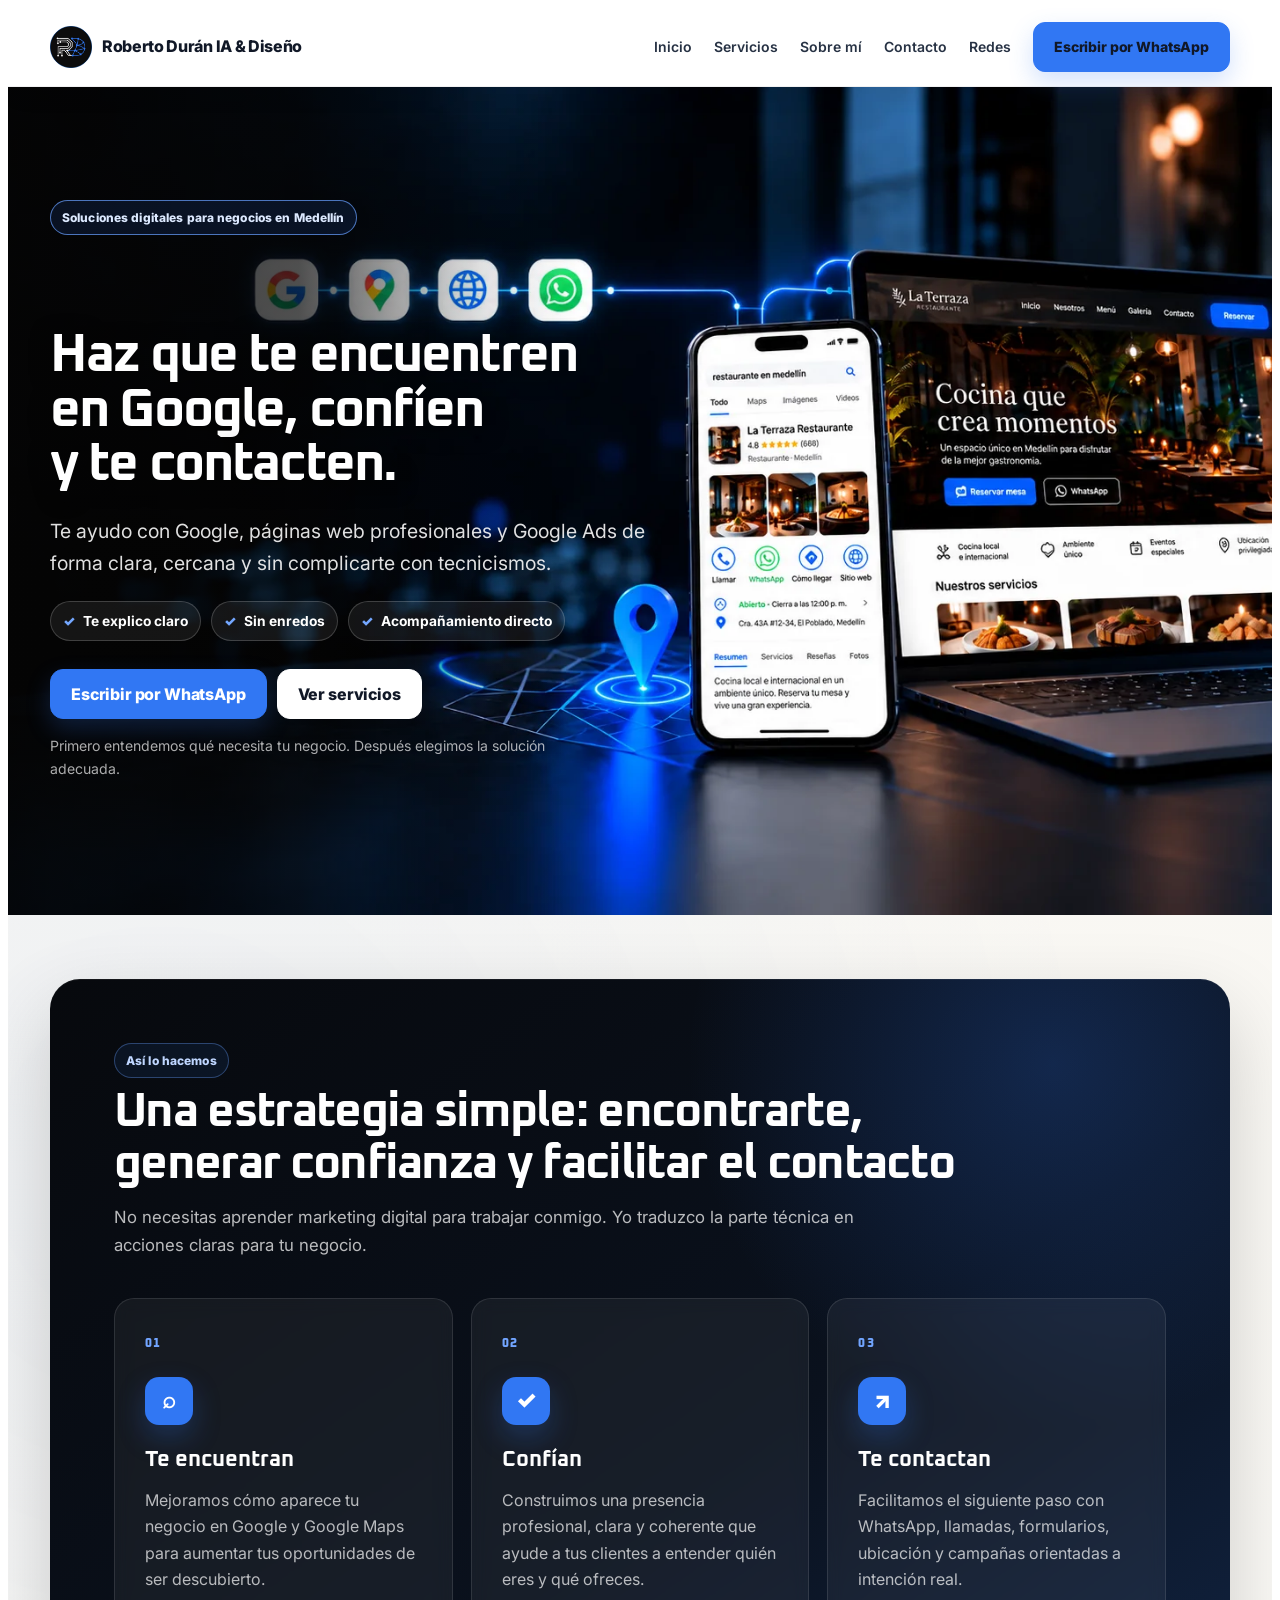
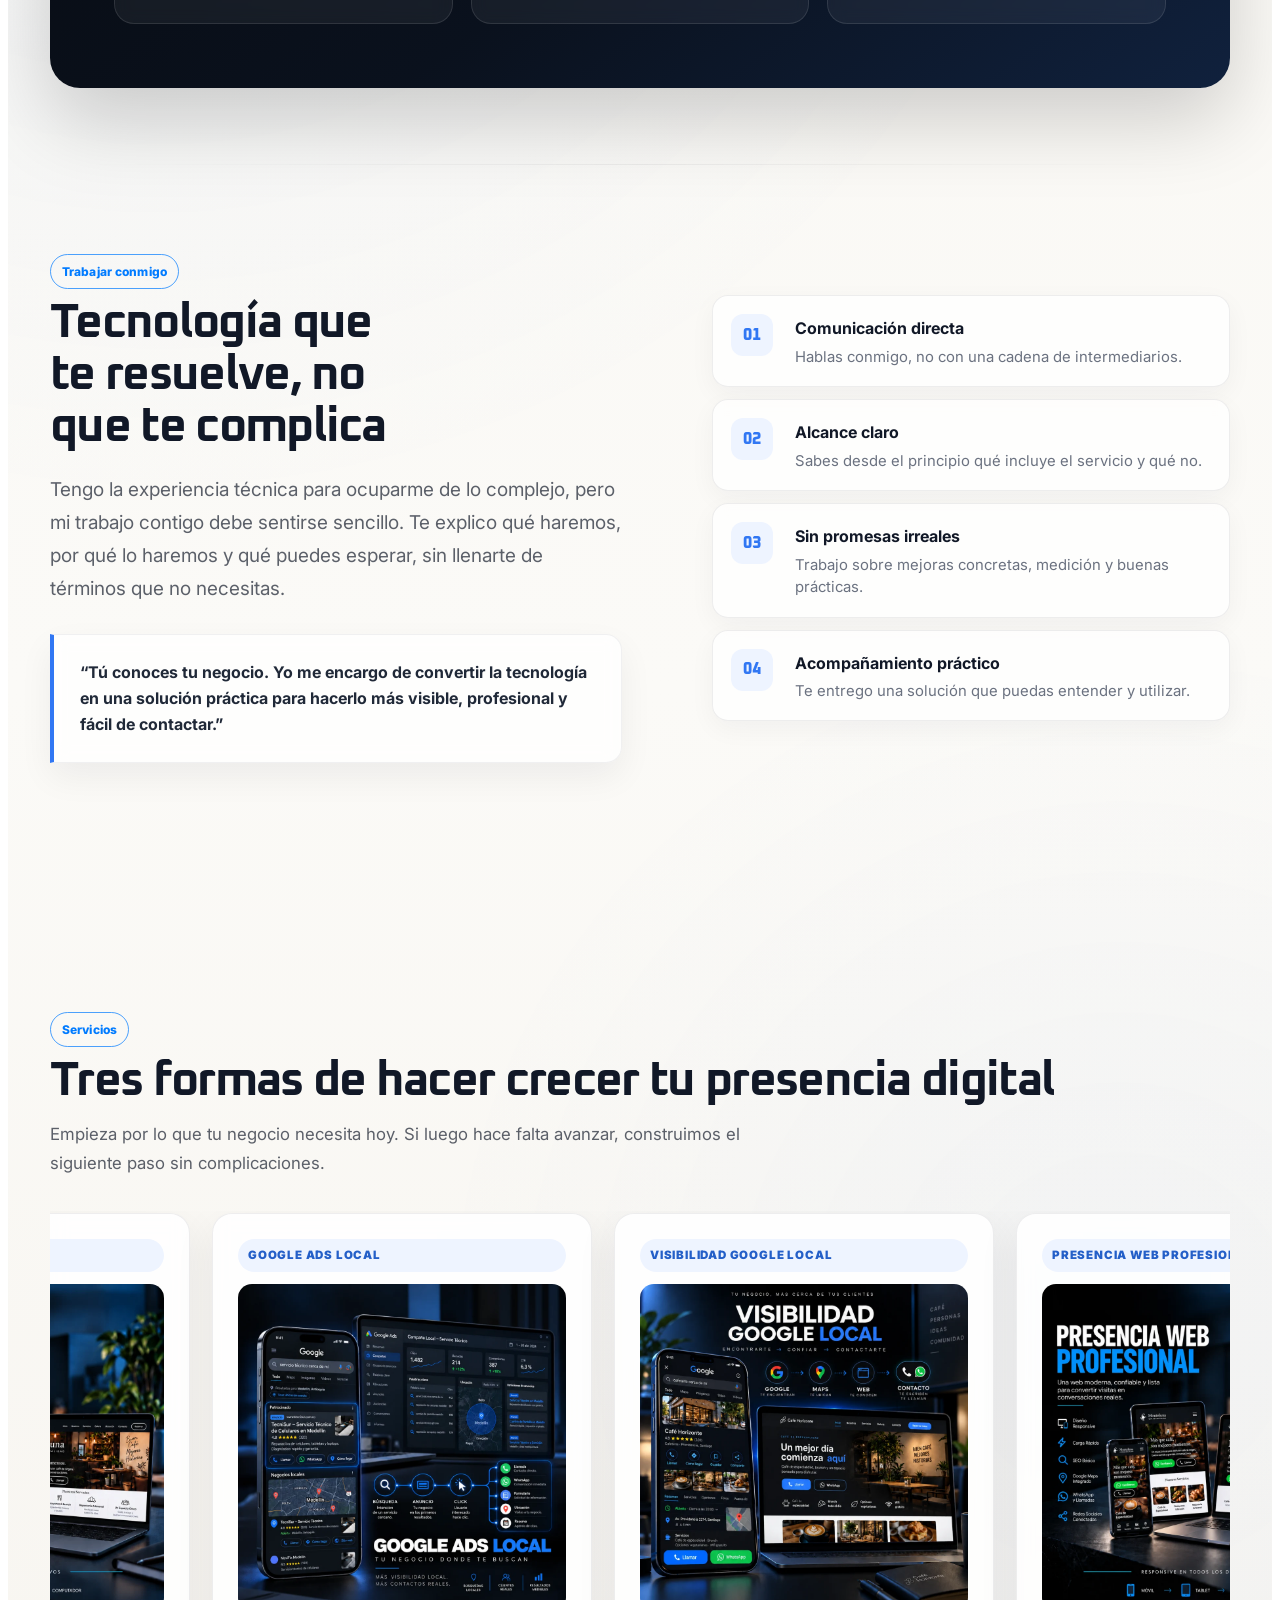
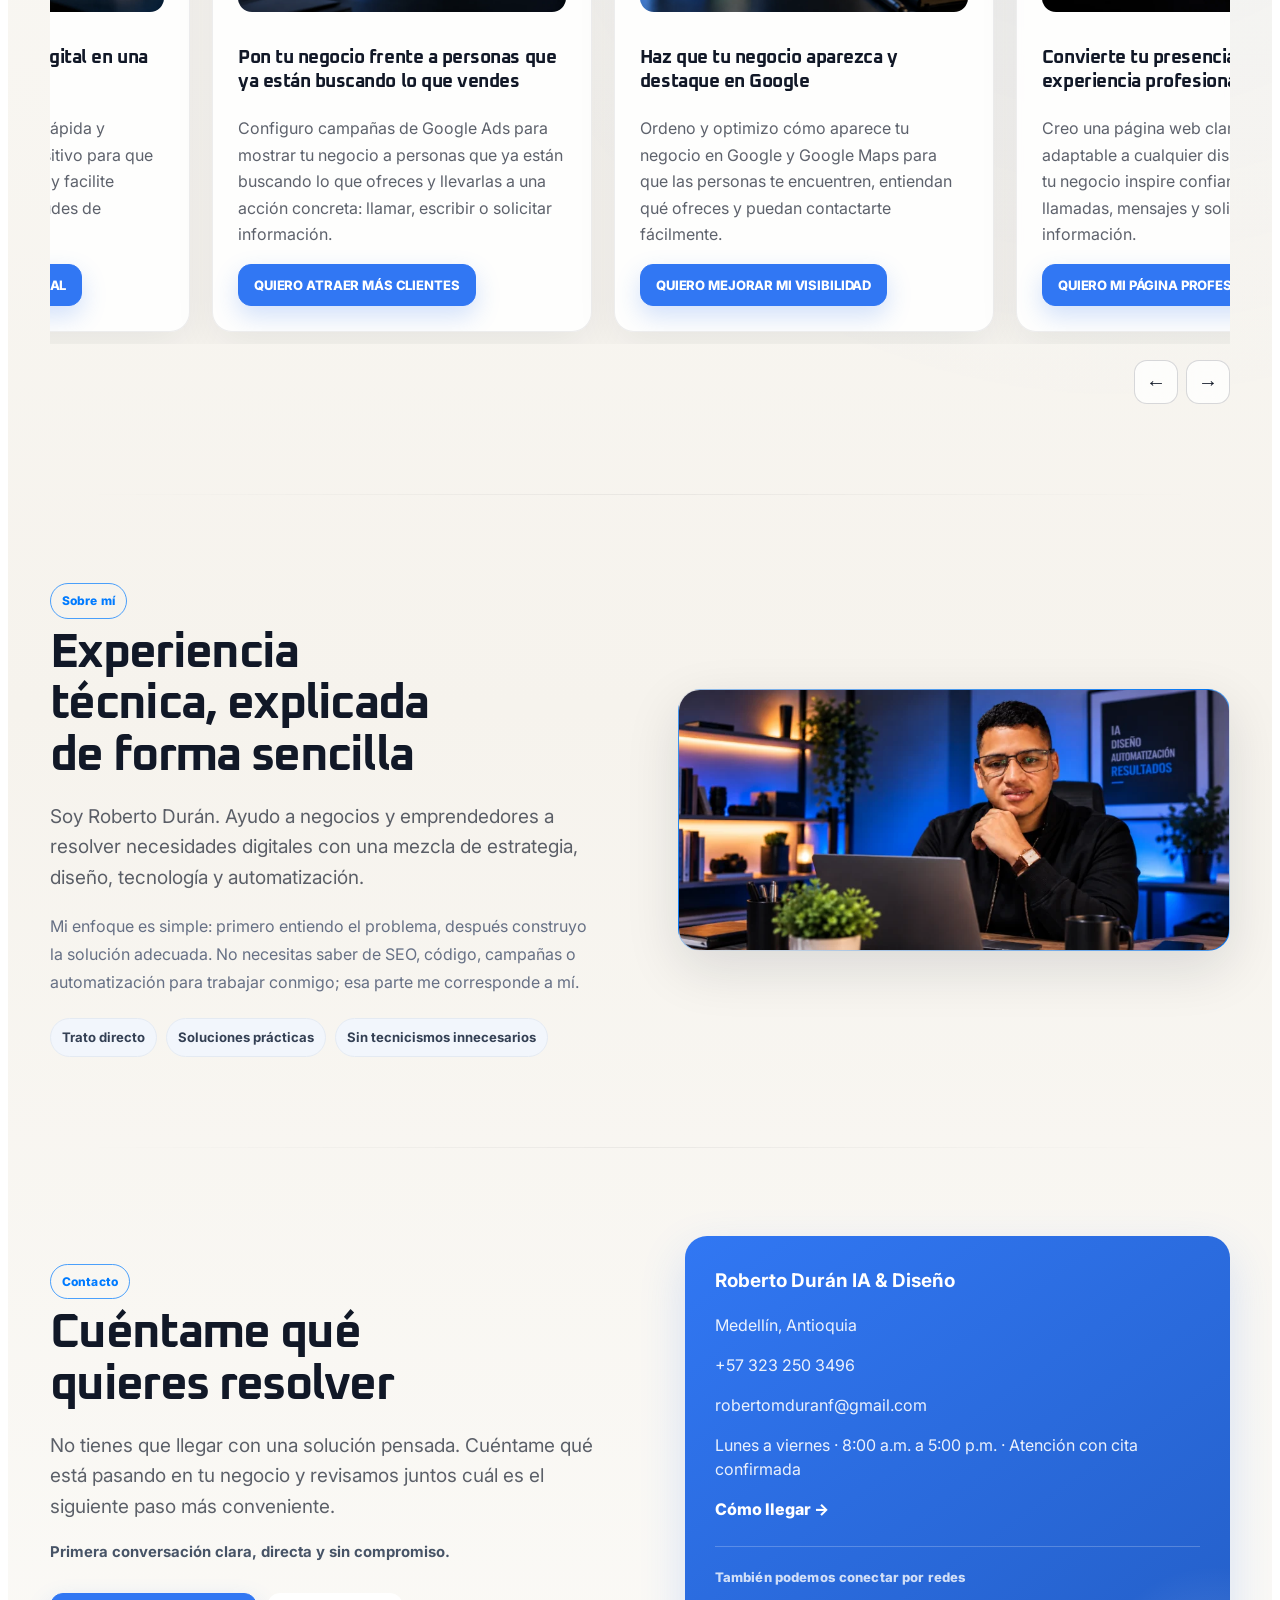
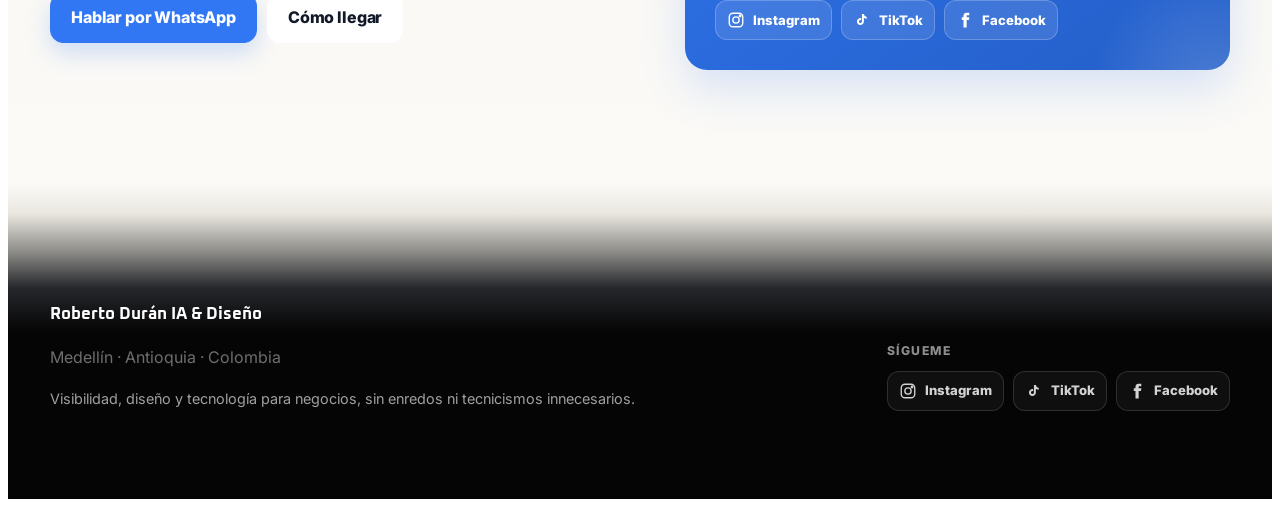
==== commit 958bc2be: "Update index.html" ====
--- a/index.html
+++ b/index.html
@@ -403,7 +403,7 @@
 /* ===== AJUSTE QUIRÚRGICO SOLO CELULAR: mover imagen del hero a la derecha ===== */
 @media (max-width:560px){
   .page .hero{
-    background-position: 29% 62% !important;
+    background-position: 30% 70% !important;
   }
 }
 
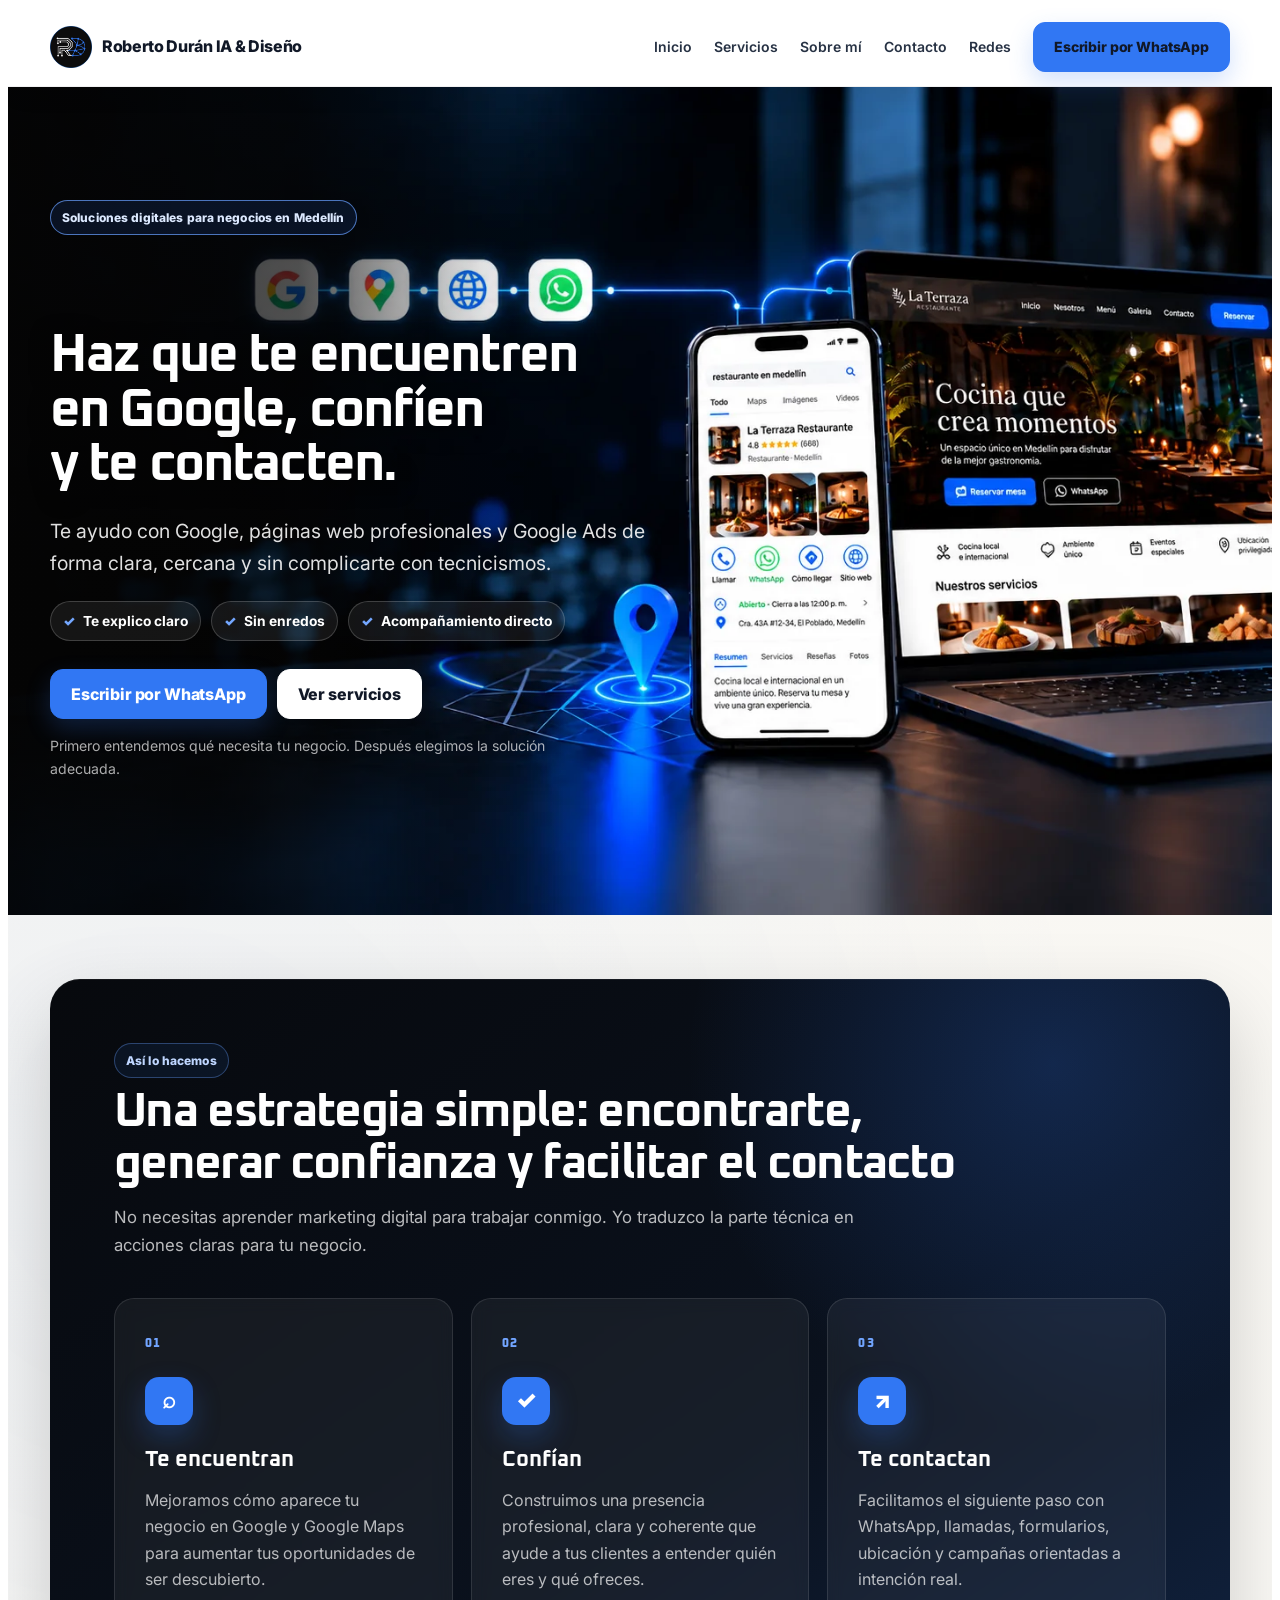
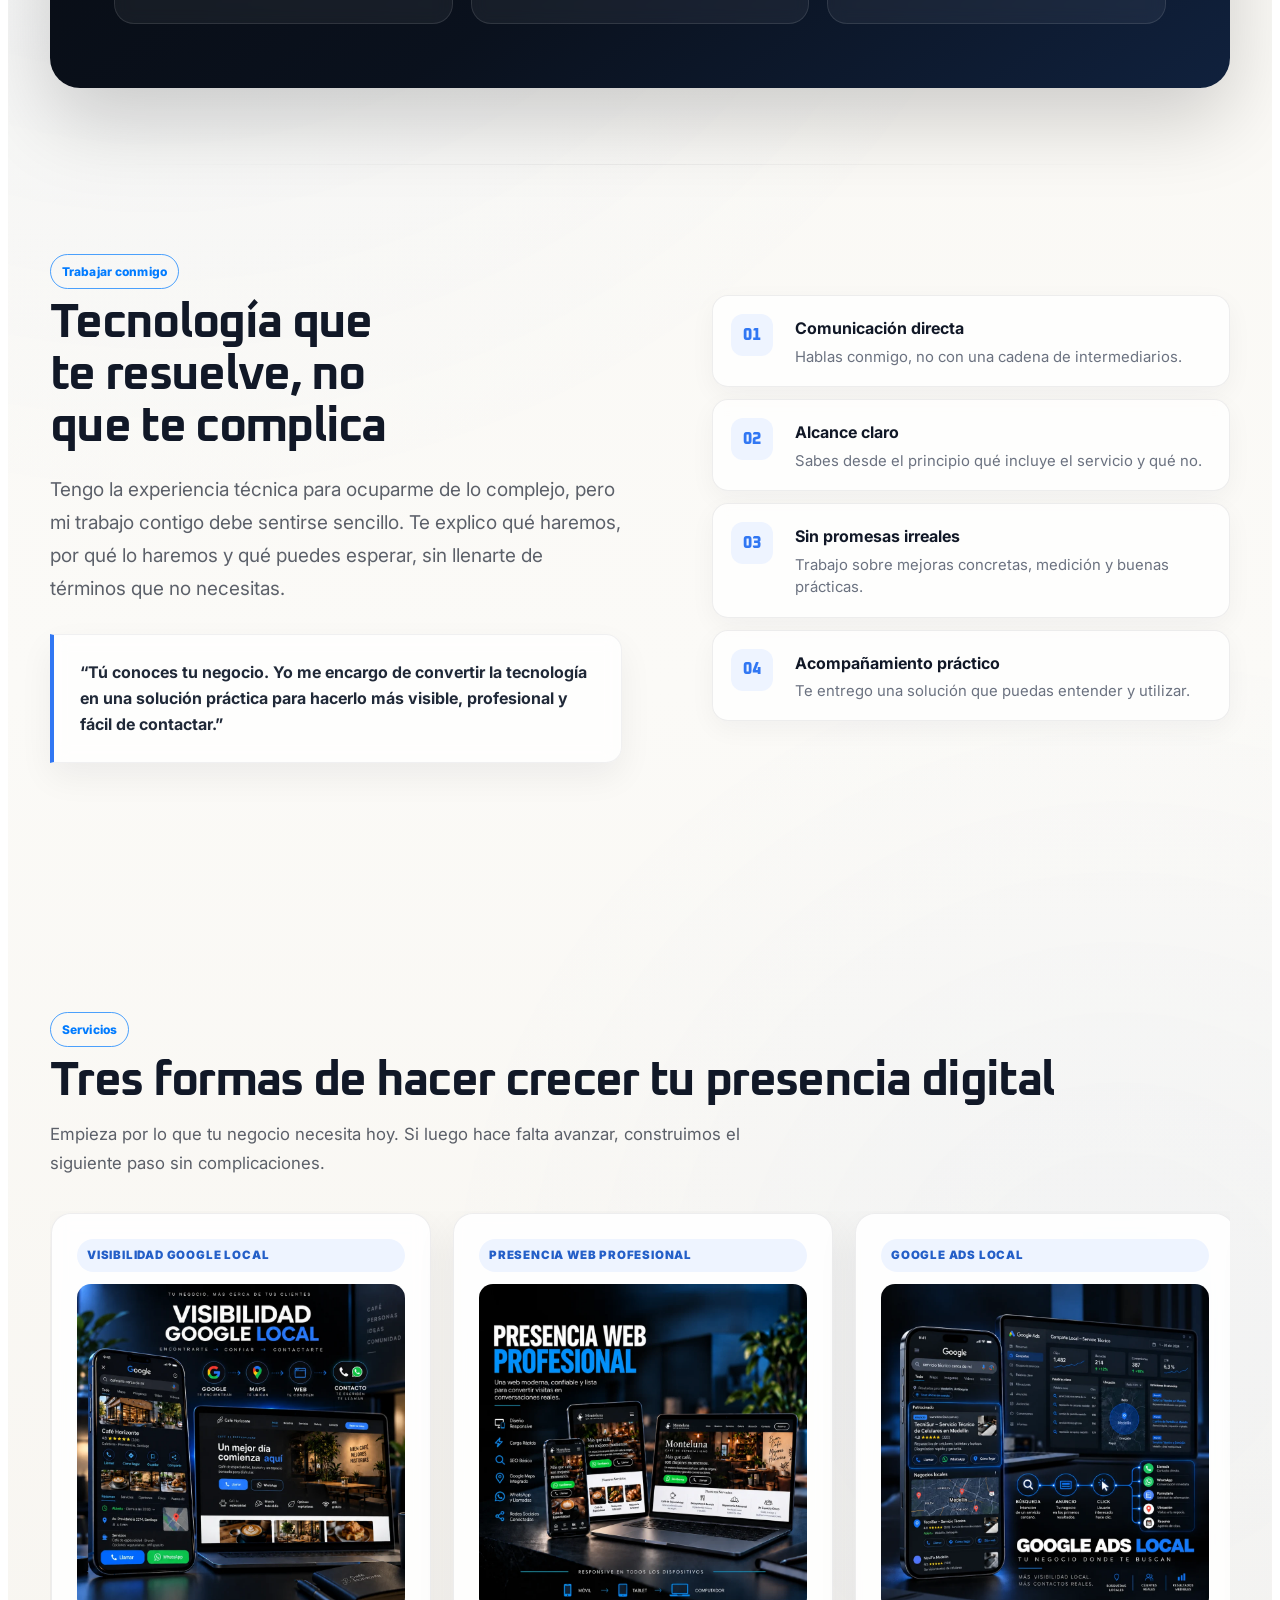
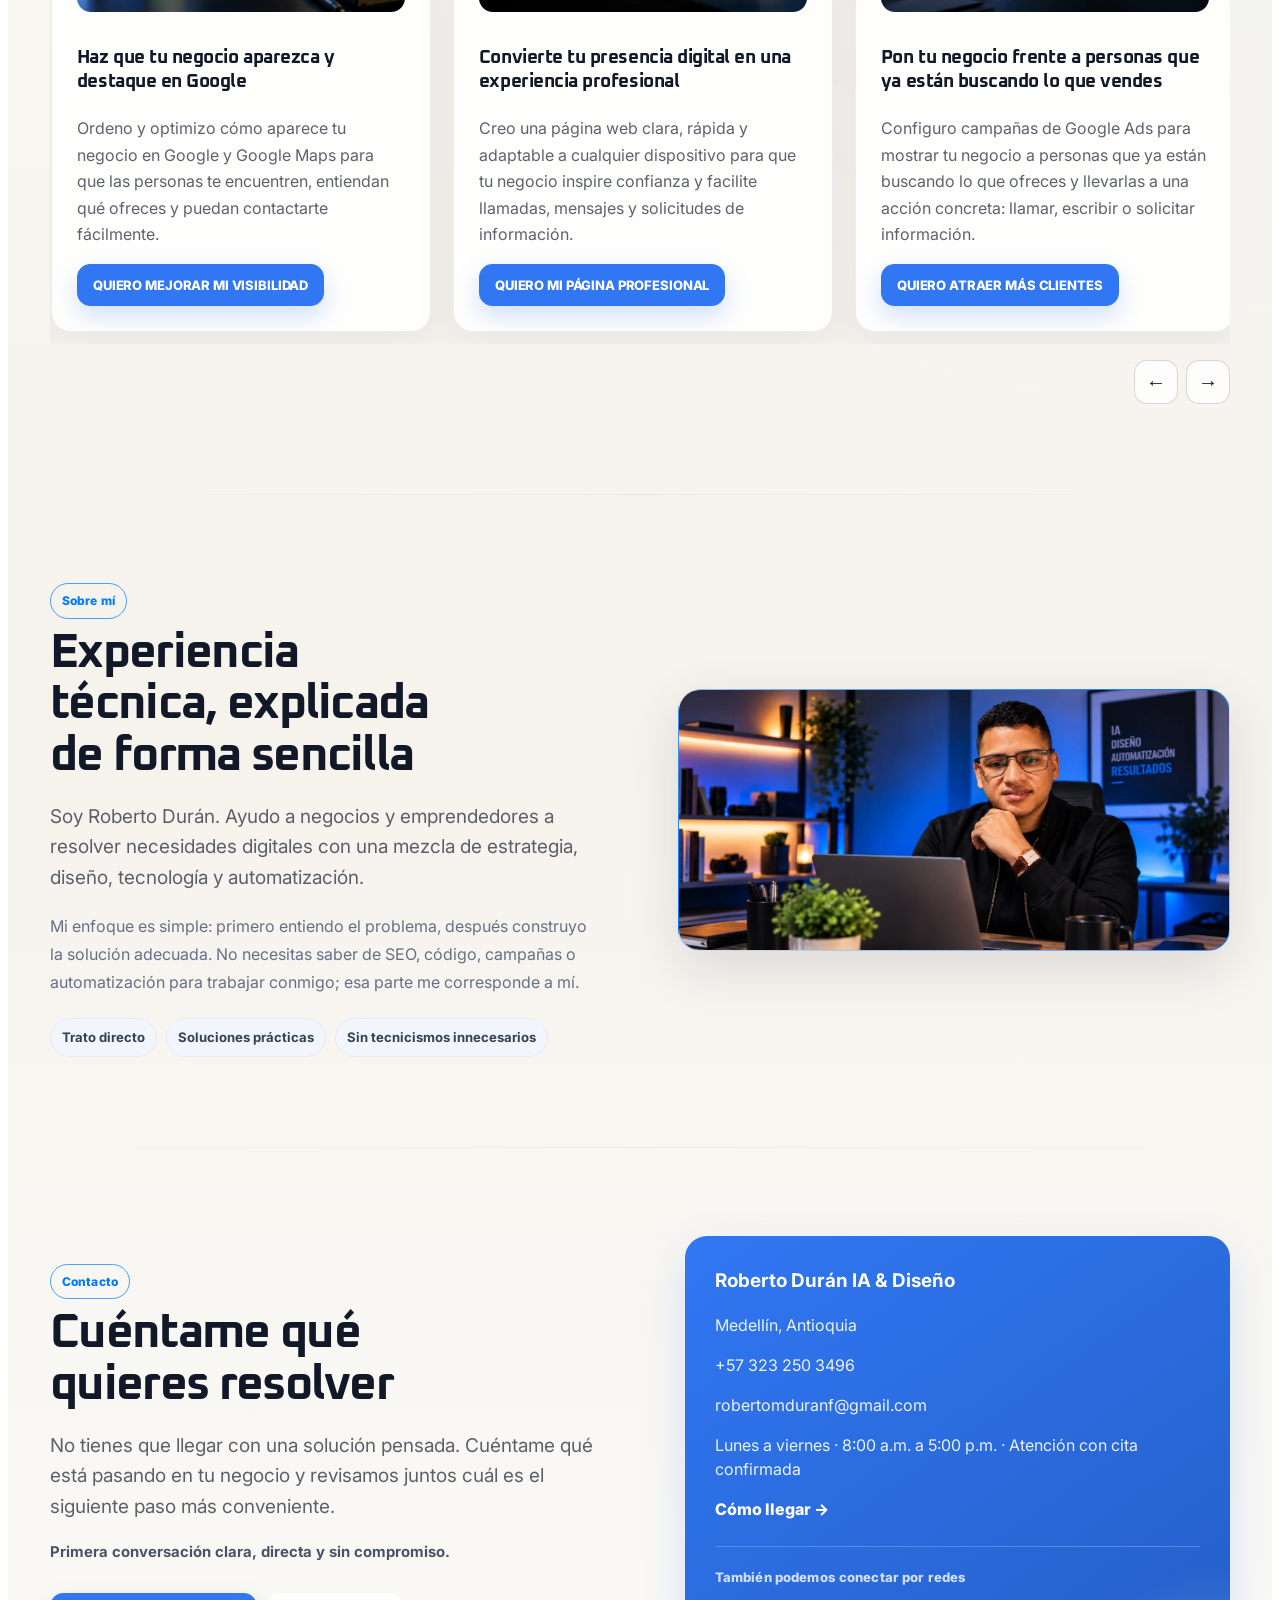
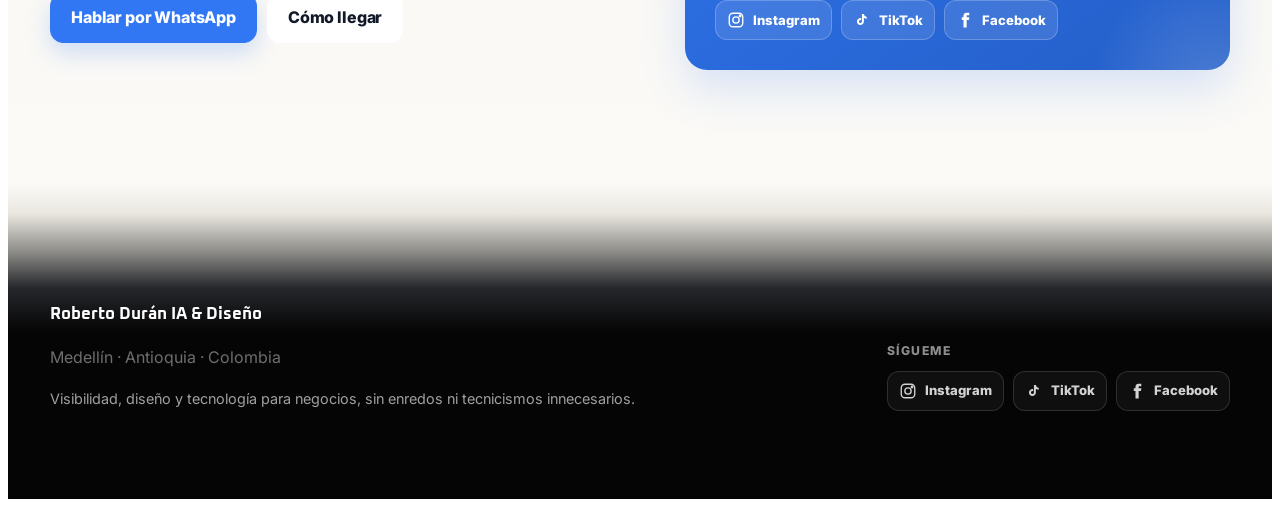
==== commit c73236ee: "Update index.html" ====
--- a/index.html
+++ b/index.html
@@ -403,7 +403,7 @@
 /* ===== AJUSTE QUIRÚRGICO SOLO CELULAR: mover imagen del hero a la derecha ===== */
 @media (max-width:560px){
   .page .hero{
-    background-position: 30% 70% !important;
+    background-position: 30% 80% !important;
   }
 }
 
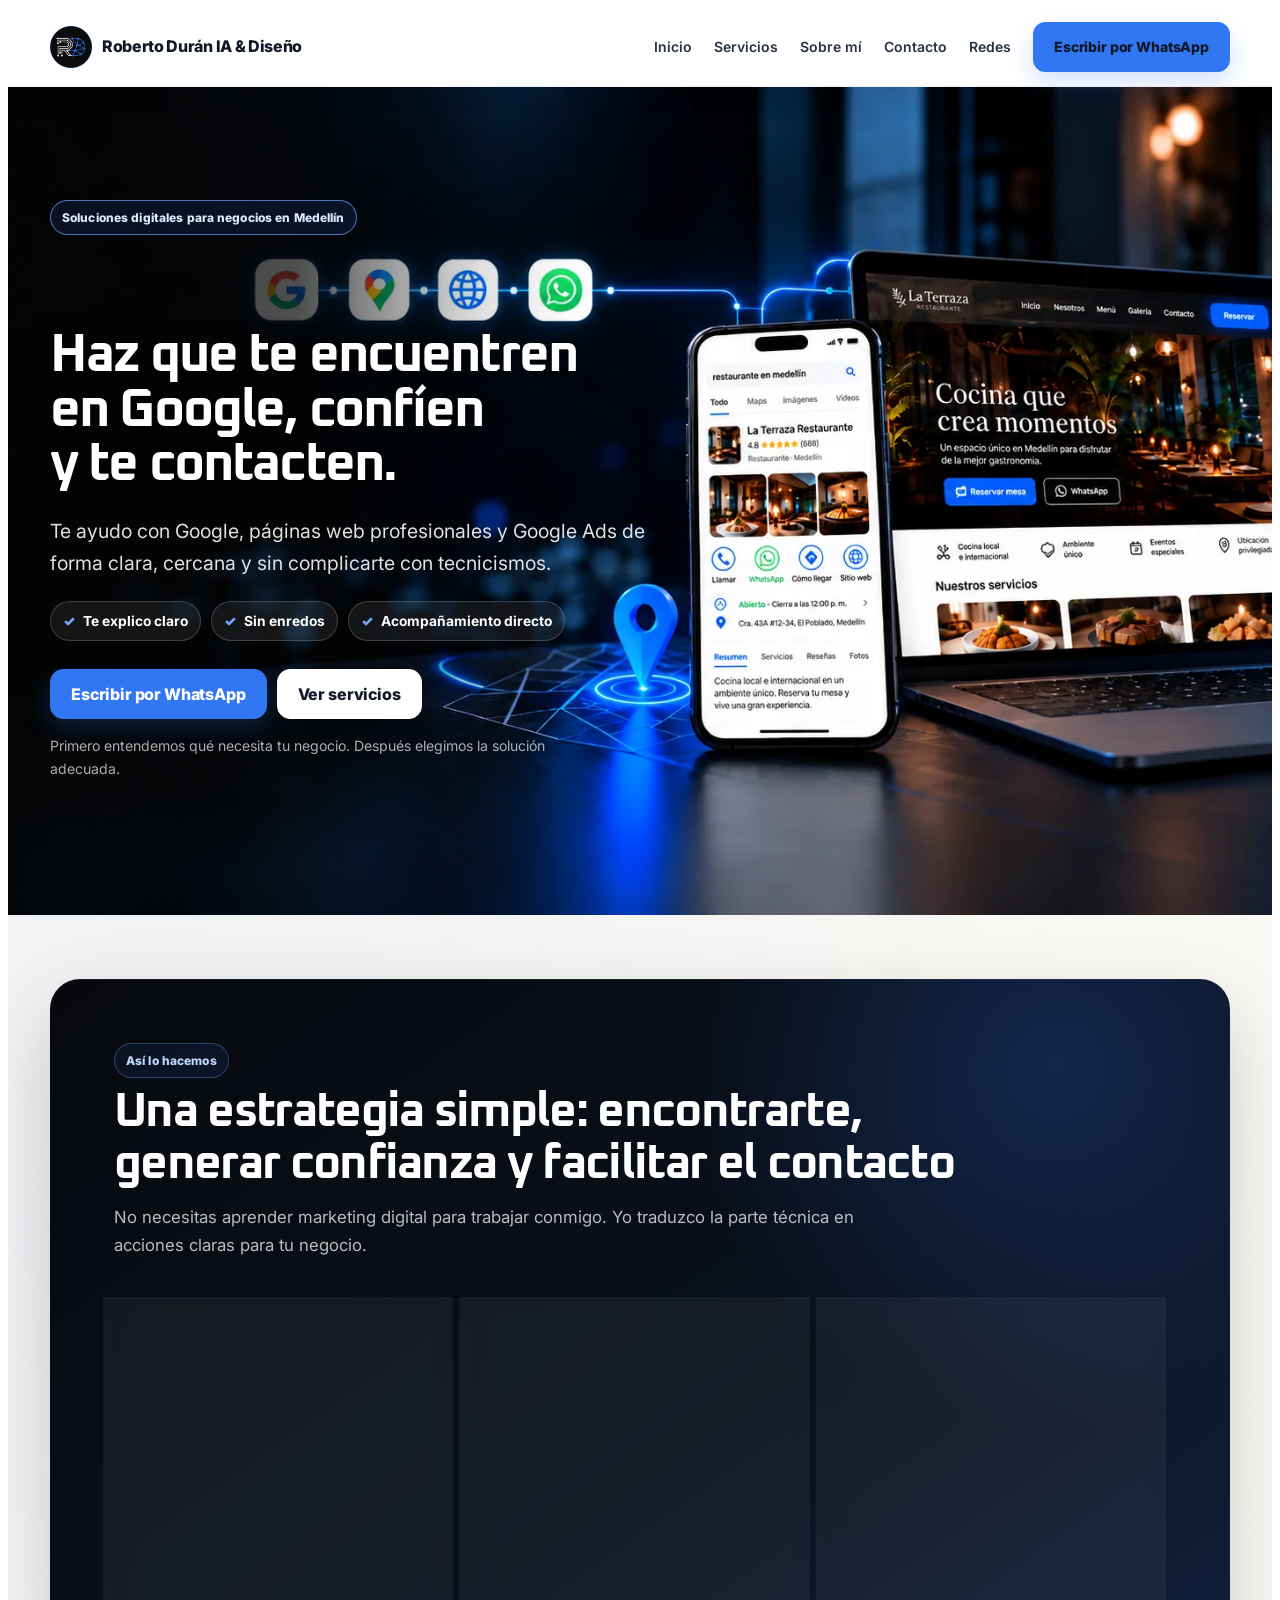
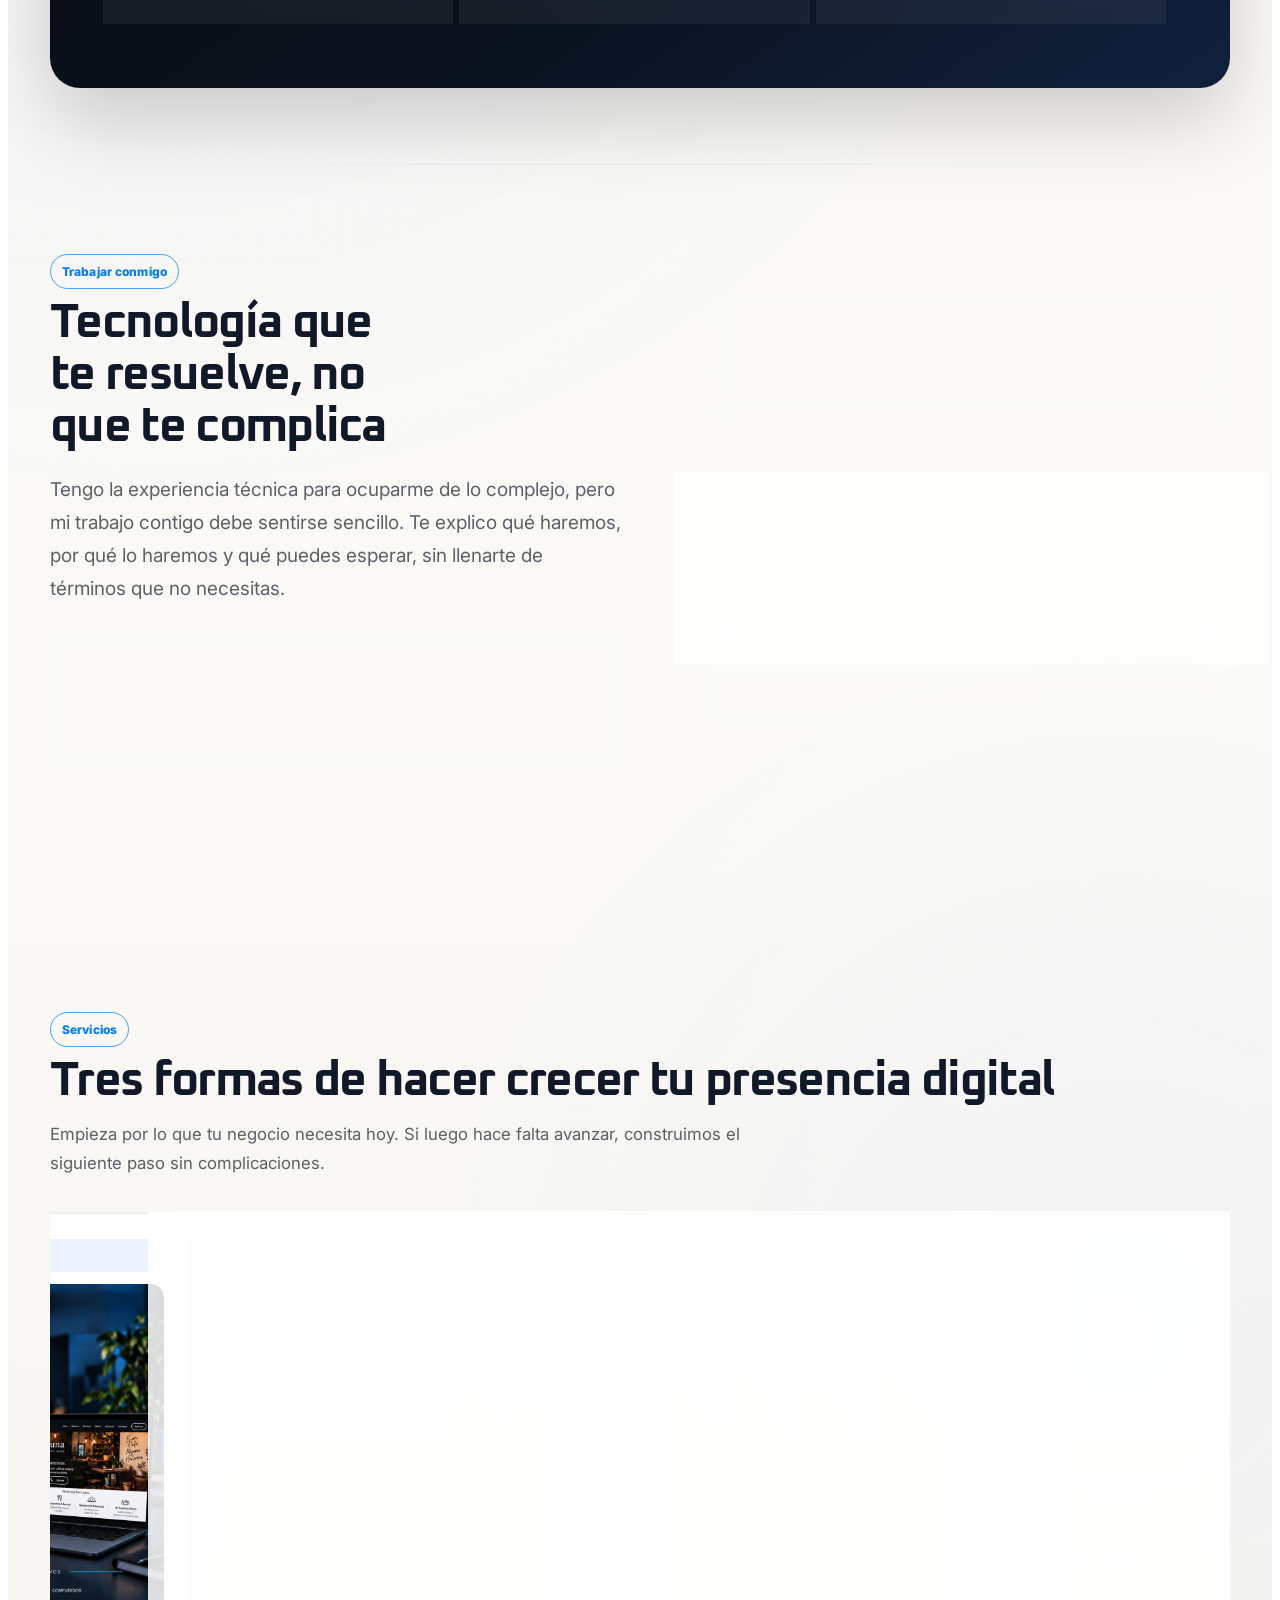
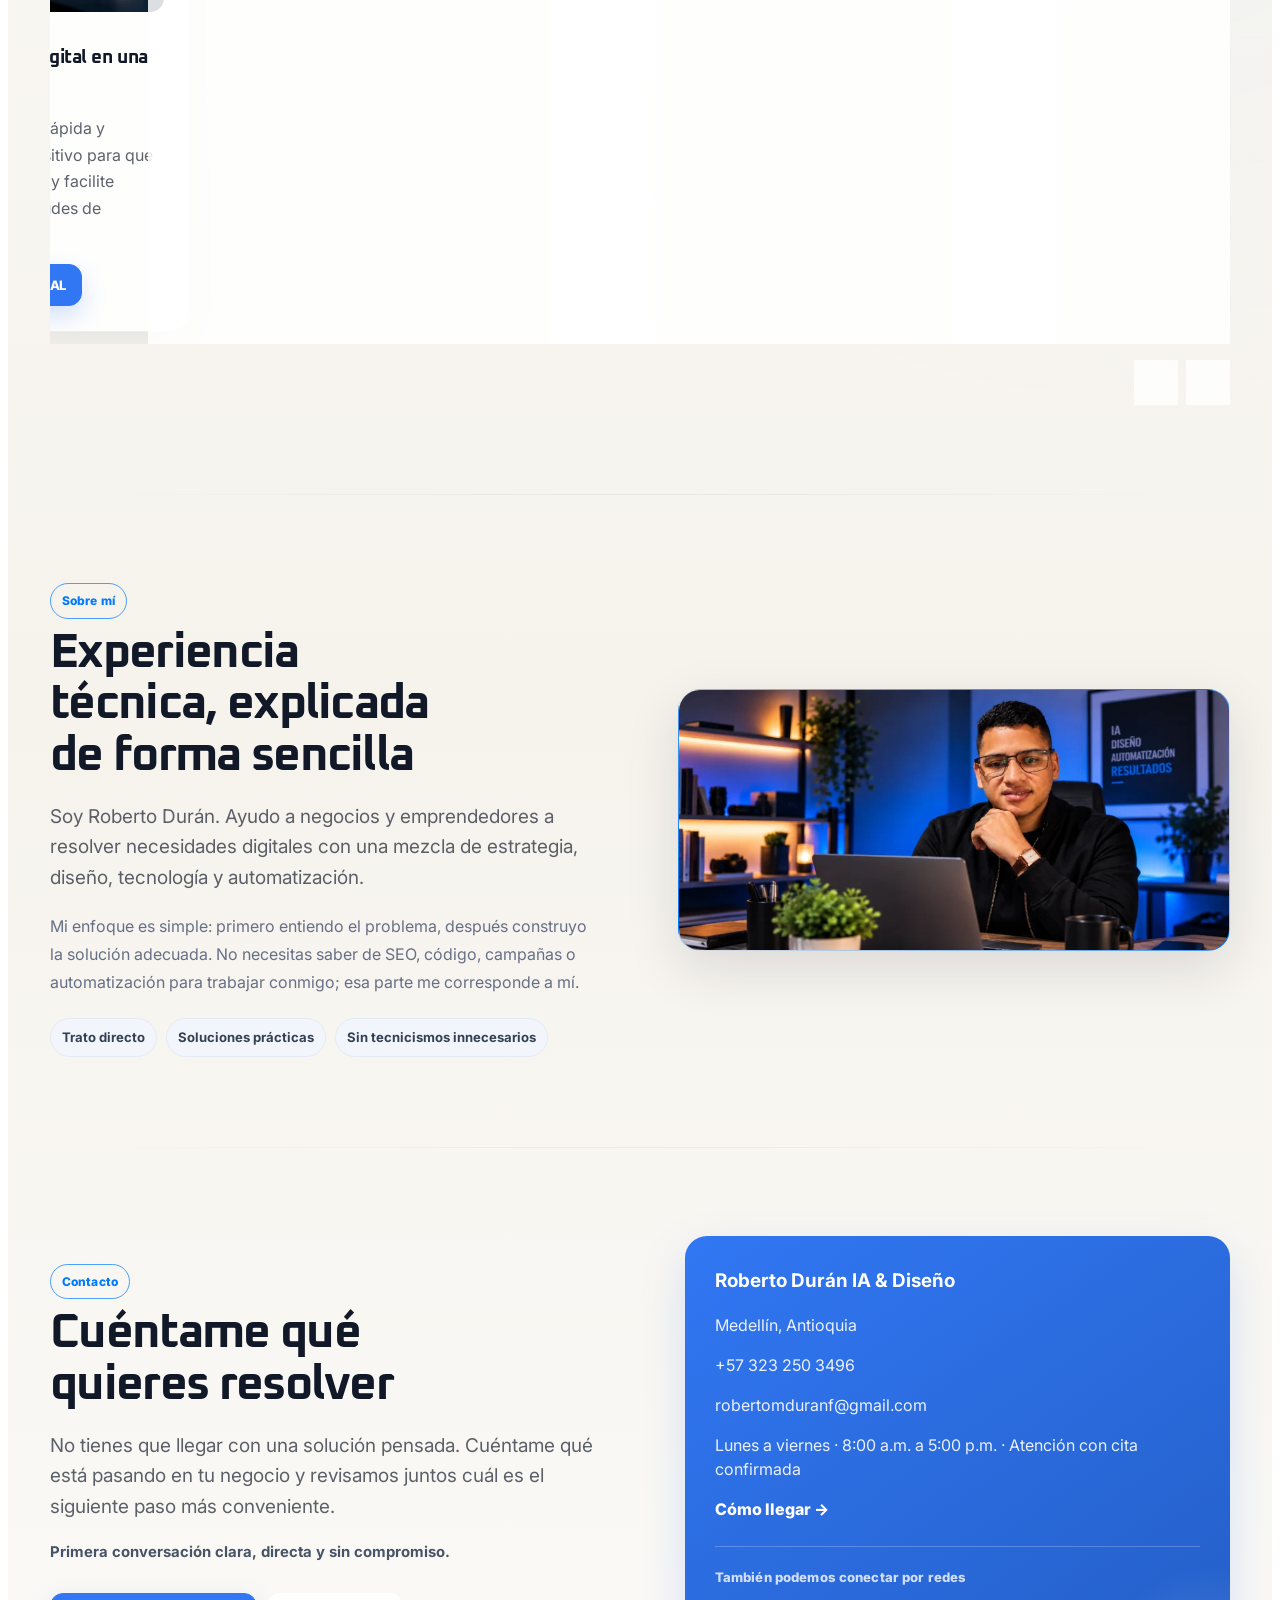
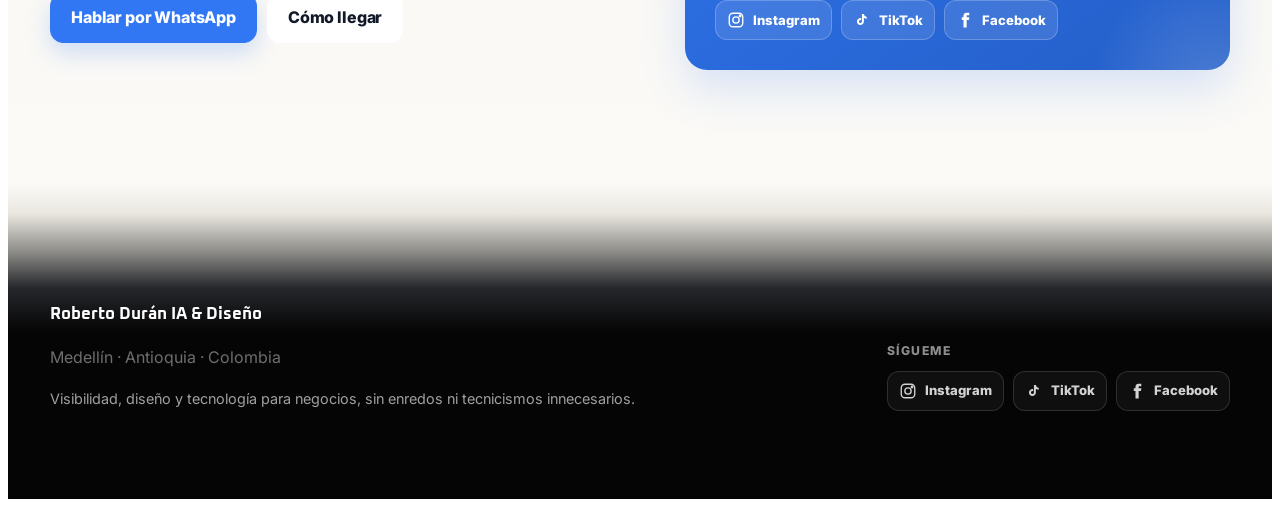
==== commit fcf67fb5: "Update index.html" ====
--- a/index.html
+++ b/index.html
@@ -403,7 +403,7 @@
 /* ===== AJUSTE QUIRÚRGICO SOLO CELULAR: mover imagen del hero a la derecha ===== */
 @media (max-width:560px){
   .page .hero{
-    background-position: 30% 80% !important;
+    background-position: 30% 100% !important;
   }
 }
 
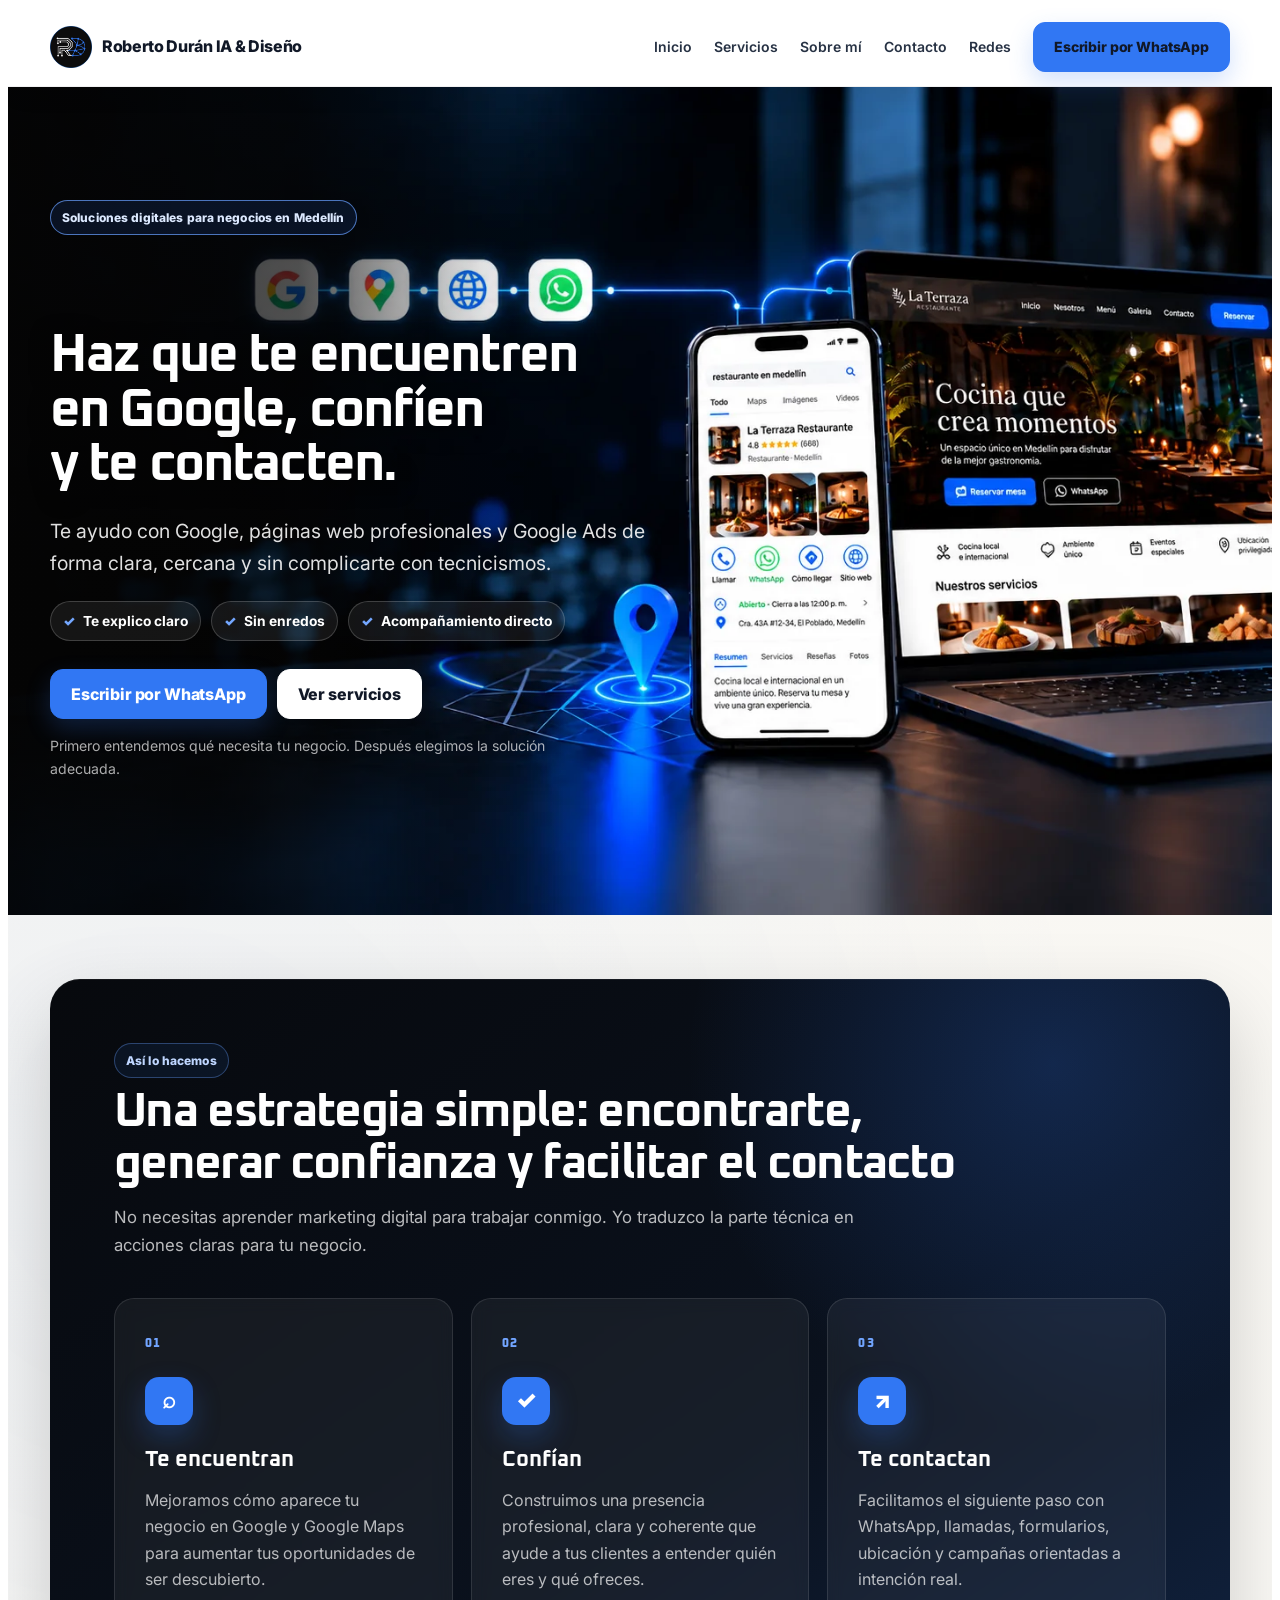
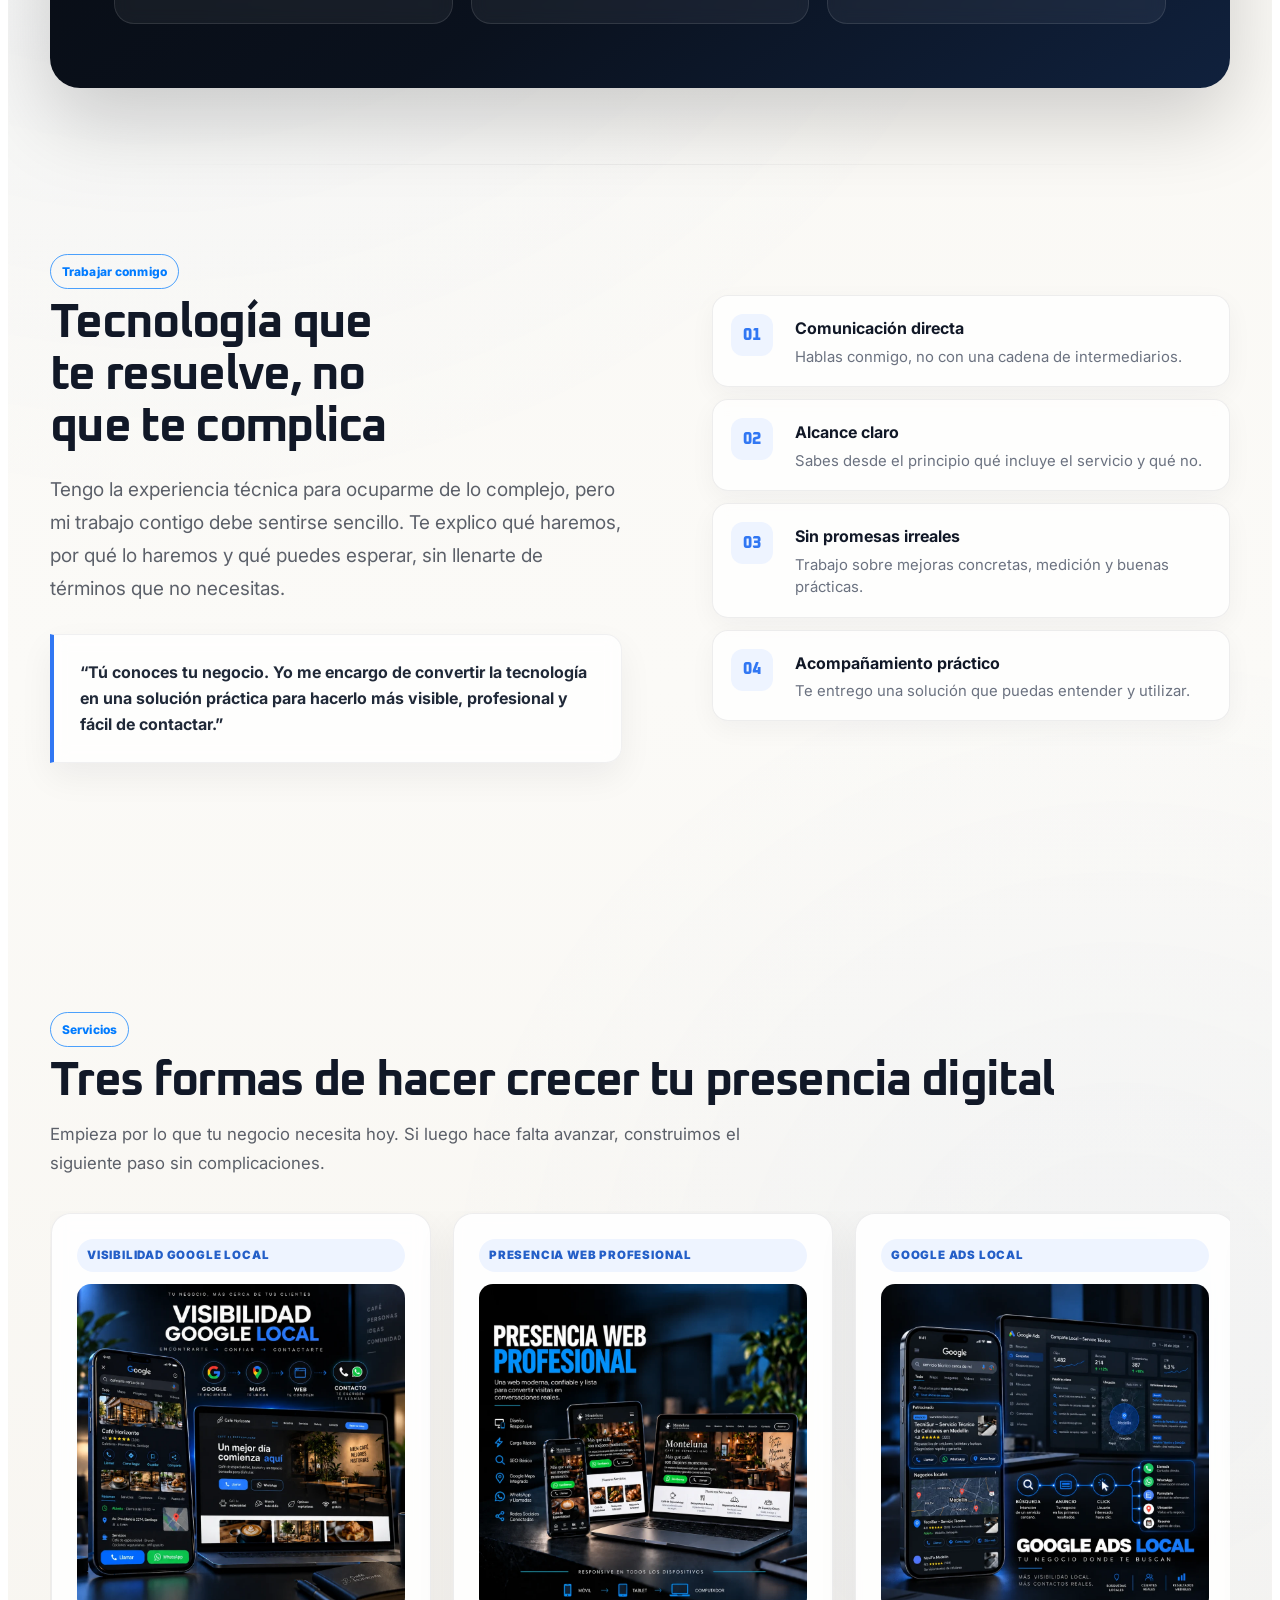
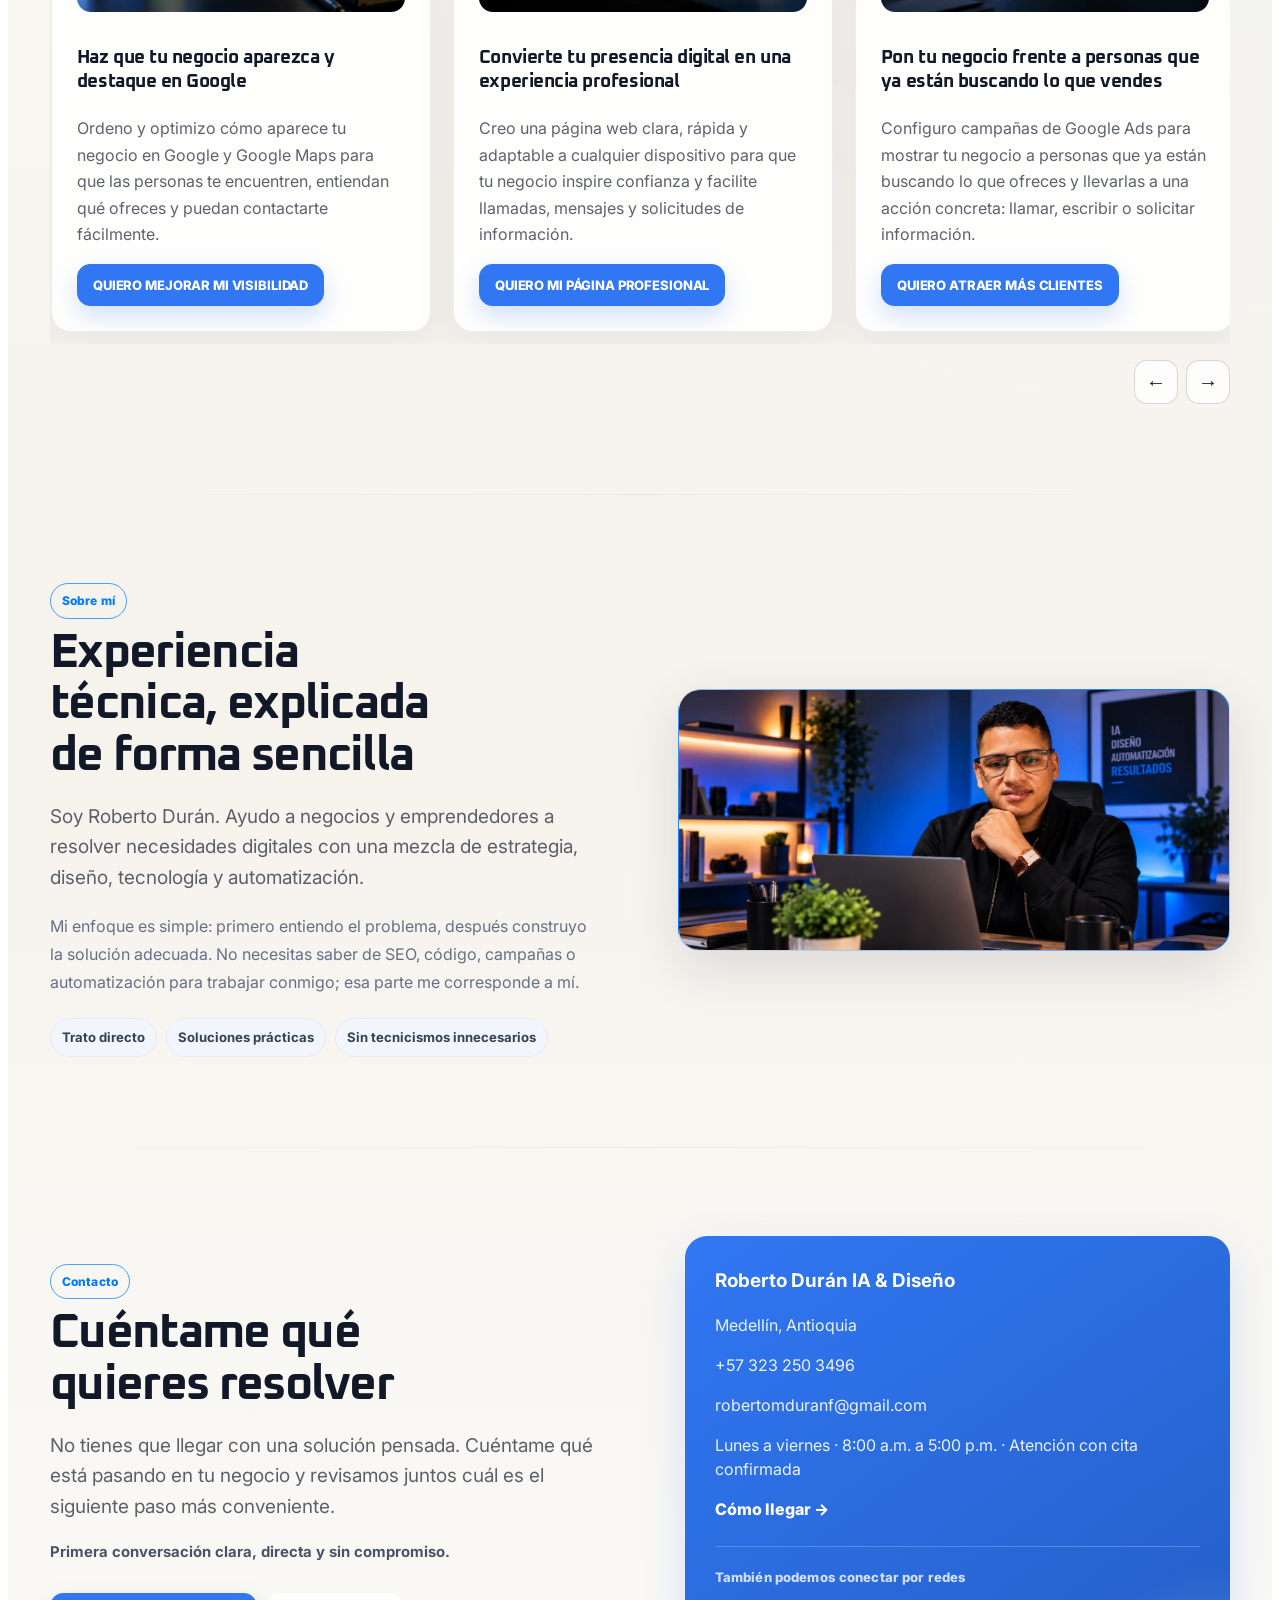
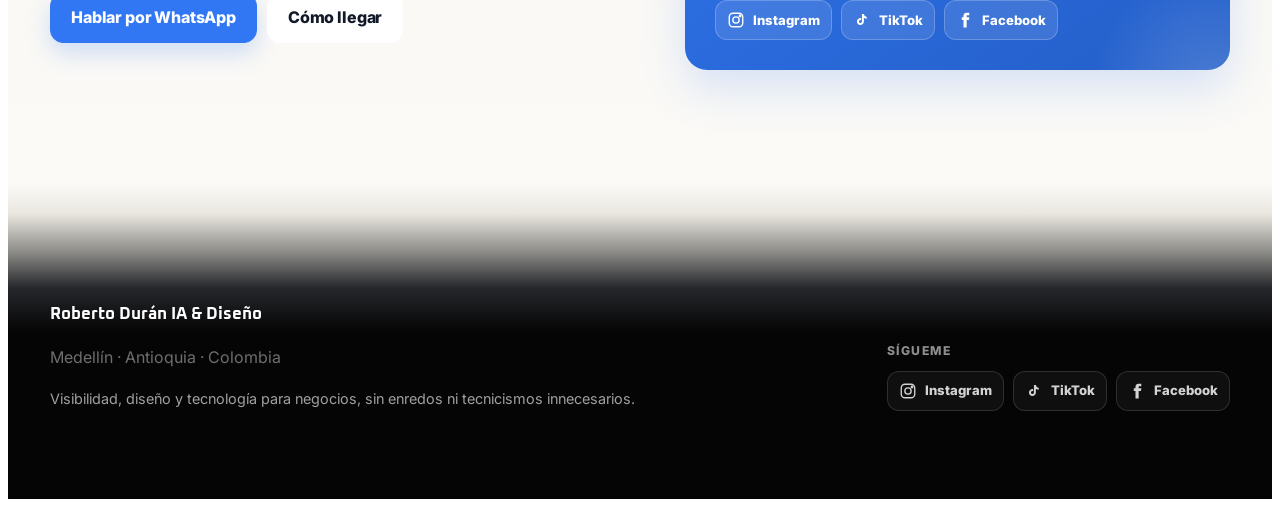
==== commit 3dfd1893: "Update index.html" ====
--- a/index.html
+++ b/index.html
@@ -358,52 +358,165 @@
 }
 
 
-/* ===== Ajuste responsive: conservar el espacio entre etiqueta y H1 ===== */
-@media (max-width:900px){
+
+/* ===== RESPONSIVE MÓVIL FINAL · limpio y estable ===== */
+@media (max-width:560px){
+
+  html,
+  body{
+    width:100% !important;
+    max-width:100% !important;
+    margin:0 !important;
+    overflow-x:hidden !important;
+    -webkit-text-size-adjust:100%;
+    text-size-adjust:100%;
+  }
+
+  .page{
+    width:100% !important;
+    max-width:100% !important;
+    --header-h:64px;
+  }
+
+  /* Evita que Chrome móvil recorte el header con la barra dinámica. */
+  .page .header{
+    position:relative !important;
+    top:auto !important;
+    width:100% !important;
+    max-width:100% !important;
+  }
+
+  .page .nav{
+    width:100% !important;
+    min-height:64px !important;
+    padding-top:0 !important;
+    padding-bottom:0 !important;
+  }
+
+  .page .brand{
+    min-width:0 !important;
+    max-width:100% !important;
+  }
+
+  .page .logo{
+    width:38px !important;
+    height:38px !important;
+    flex:0 0 38px !important;
+  }
+
+  .page .brandName{
+    min-width:0 !important;
+    max-width:calc(100vw - 84px) !important;
+    font-size:14px !important;
+    line-height:1.15 !important;
+    white-space:nowrap !important;
+    overflow:hidden !important;
+    text-overflow:ellipsis !important;
+  }
+
+  /* El hero crece por contenido, no por la altura variable del navegador. */
+  .page .hero{
+    width:100% !important;
+    min-height:0 !important;
+    height:auto !important;
+    overflow:hidden !important;
+
+    /* Posición aprobada de la imagen en celular. */
+    background-size:auto 108% !important;
+    background-position:30% 100% !important;
+    background-repeat:no-repeat !important;
+  }
+
+  .page .heroGrid{
+    width:100% !important;
+    min-height:0 !important;
+    height:auto !important;
+    padding:28px 0 32px !important;
+    display:block !important;
+  }
+
+  .page .heroContent{
+    width:100% !important;
+    max-width:100% !important;
+    min-width:0 !important;
+    margin:0 !important;
+    padding:0 !important;
+    transform:none !important;
+    text-align:left !important;
+  }
+
   .page .hero .eyebrow{
-    top:0 !important;
-    margin-bottom:0 !important;
-  }
-
+    position:relative !important;
+    top:auto !important;
+    width:auto !important;
+    max-width:100% !important;
+    margin:0 !important;
+    padding:7px 11px !important;
+    font-size:11px !important;
+    line-height:1.25 !important;
+    white-space:normal !important;
+  }
+
+  /*
+    Esta separación crea una franja visual exclusiva para:
+    GOOGLE · MAPS · WEB · WHATSAPP
+    entre la etiqueta superior y el H1.
+  */
   .page .hero h1{
-    margin-top:72px !important;
-  }
-}
-
-@media (max-width:560px){
-  .page .hero h1{
-    margin-top:64px !important;
-  }
-}
-
-
-/* ===== Ajuste fino de espaciado móvil / tablet ===== */
-@media (max-width:900px){
-  .page .hero h1{
-    margin-top:84px !important;
-  }
-}
-
-@media (max-width:560px){
-  .page .hero h1{
-    margin-top:82px !important;
-  }
-}
-
-
-/* ===== Ajuste único para celular: reposicionar imagen del hero ===== */
-@media (max-width:560px){
-  .page .hero{
-    background-size:auto 108% !important;
-    background-position:45% 62% !important;
-  }
-}
-
-
-/* ===== AJUSTE QUIRÚRGICO SOLO CELULAR: mover imagen del hero a la derecha ===== */
-@media (max-width:560px){
-  .page .hero{
-    background-position: 30% 100% !important;
+    width:100% !important;
+    max-width:100% !important;
+    margin:116px 0 18px !important;
+    font-size:clamp(2.12rem,10.4vw,2.85rem) !important;
+    line-height:1.02 !important;
+    letter-spacing:-.035em !important;
+    overflow-wrap:break-word !important;
+    word-break:normal !important;
+  }
+
+  .page .hero .lead{
+    width:100% !important;
+    max-width:100% !important;
+    margin:0 !important;
+    font-size:15.5px !important;
+    line-height:1.52 !important;
+    overflow-wrap:break-word !important;
+  }
+
+  .page .heroPromise{
+    width:100% !important;
+    gap:8px !important;
+    margin-top:18px !important;
+  }
+
+  .page .heroPromise span{
+    min-height:36px !important;
+    max-width:100% !important;
+    padding:7px 10px !important;
+    font-size:12px !important;
+  }
+
+  .page .hero .actions{
+    width:100% !important;
+    display:grid !important;
+    grid-template-columns:1fr !important;
+    gap:10px !important;
+    margin-top:22px !important;
+  }
+
+  .page .hero .button{
+    width:100% !important;
+    max-width:100% !important;
+    min-height:50px !important;
+    padding:0 16px !important;
+    font-size:14px !important;
+  }
+
+  .page .heroNote{
+    width:100% !important;
+    max-width:100% !important;
+    margin:14px 0 0 !important;
+    font-size:12px !important;
+    line-height:1.45 !important;
   }
 }
 
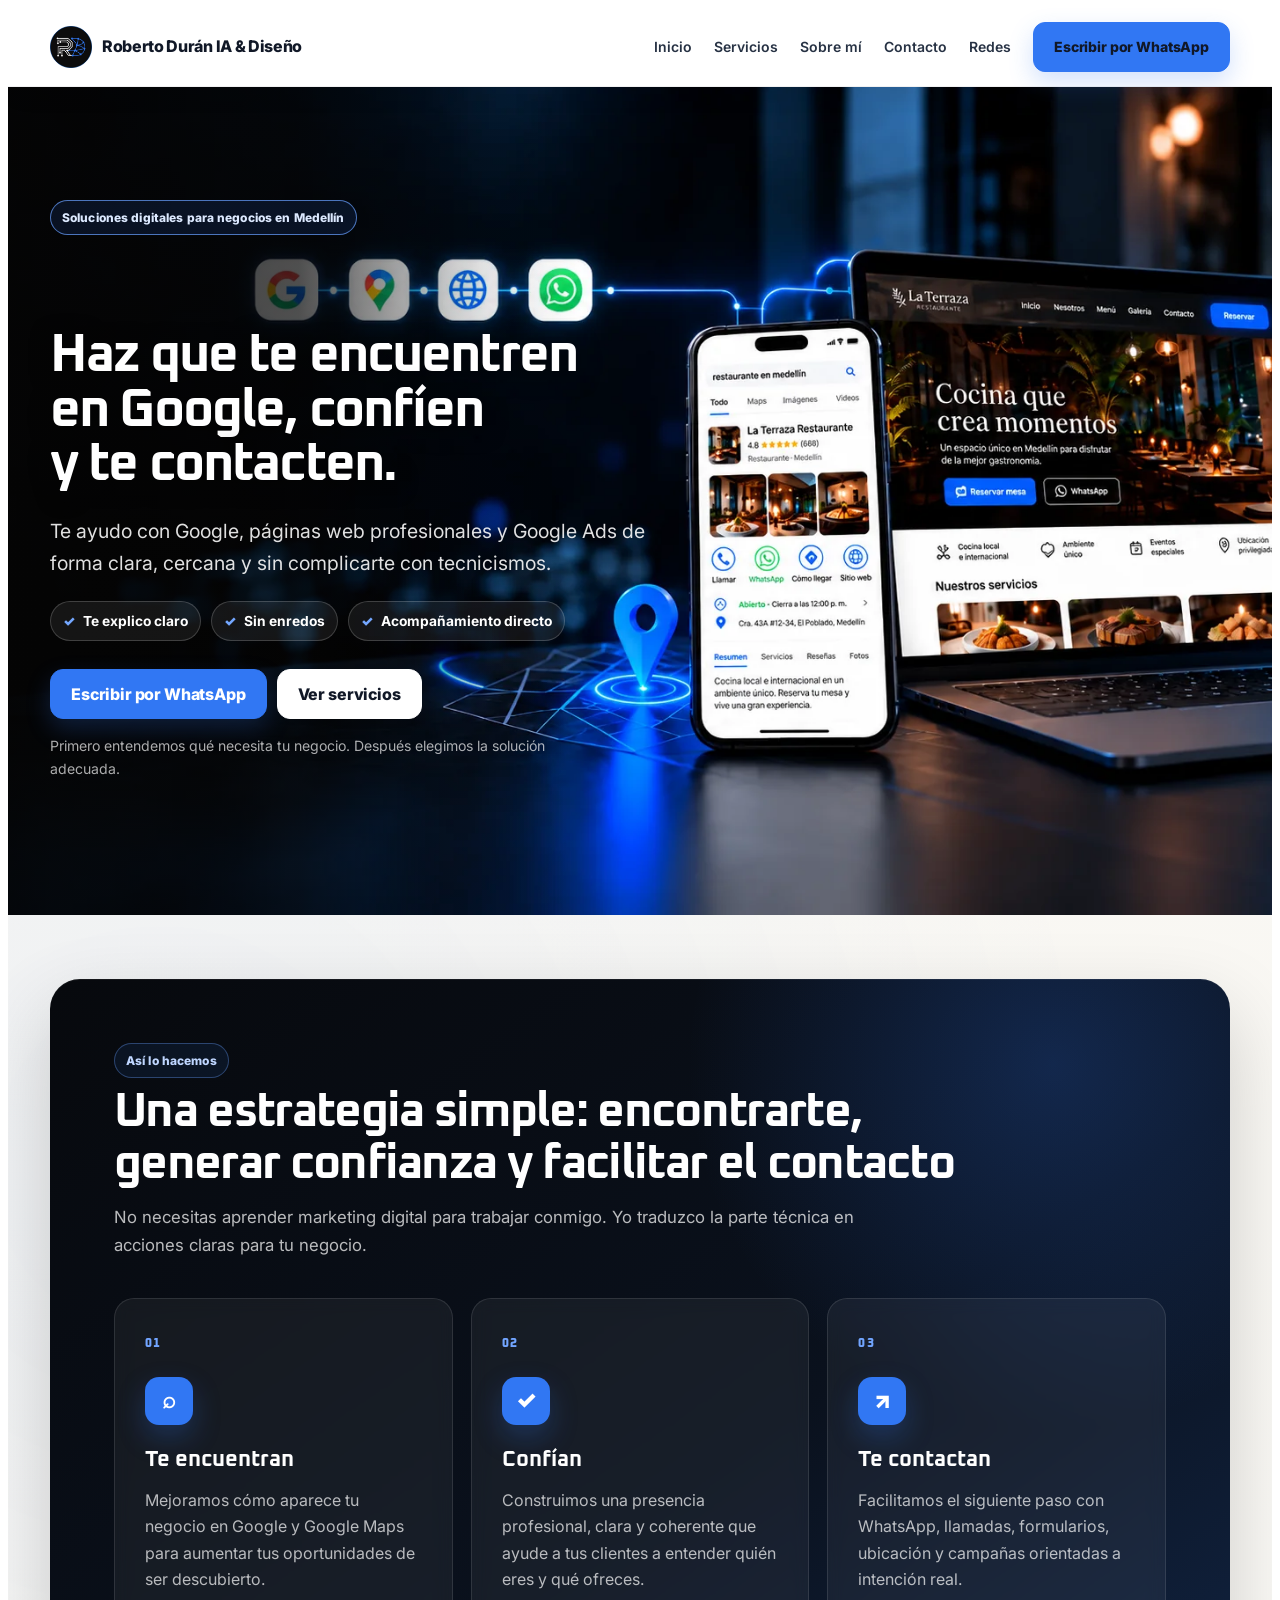
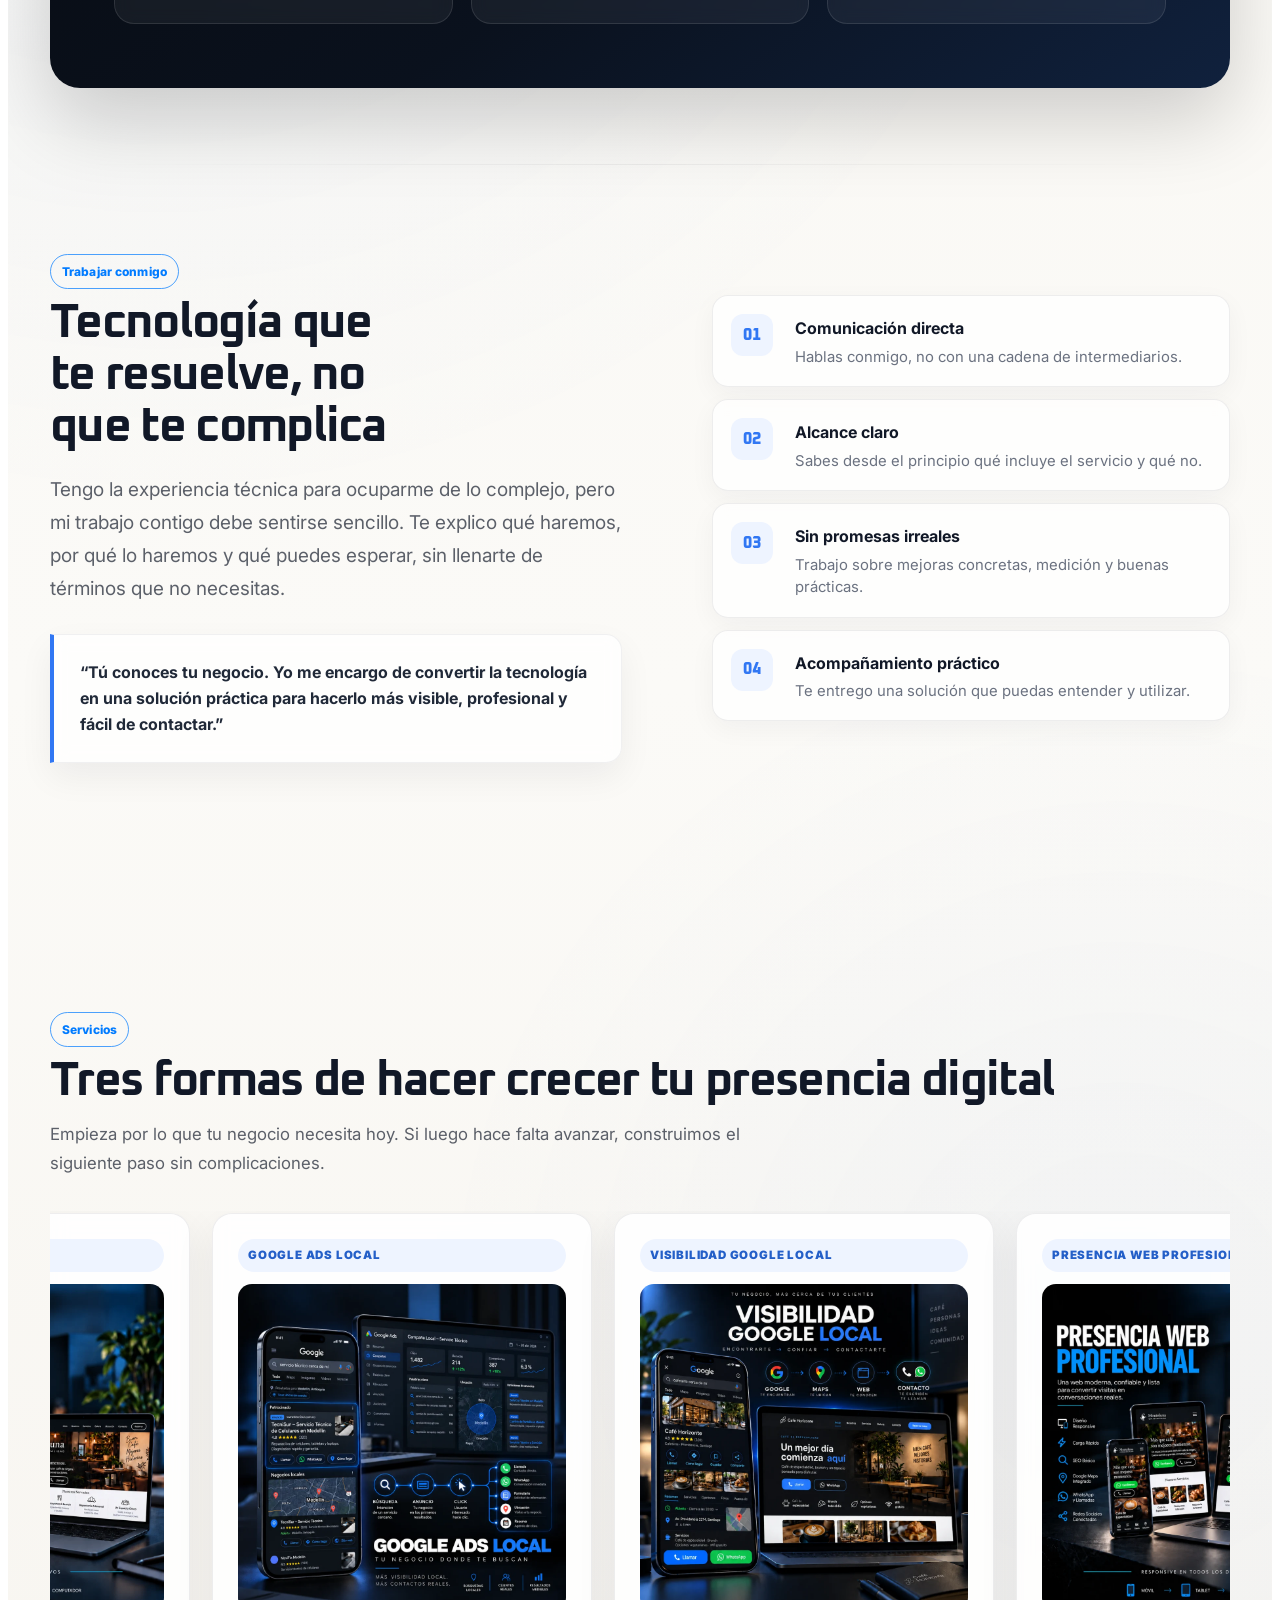
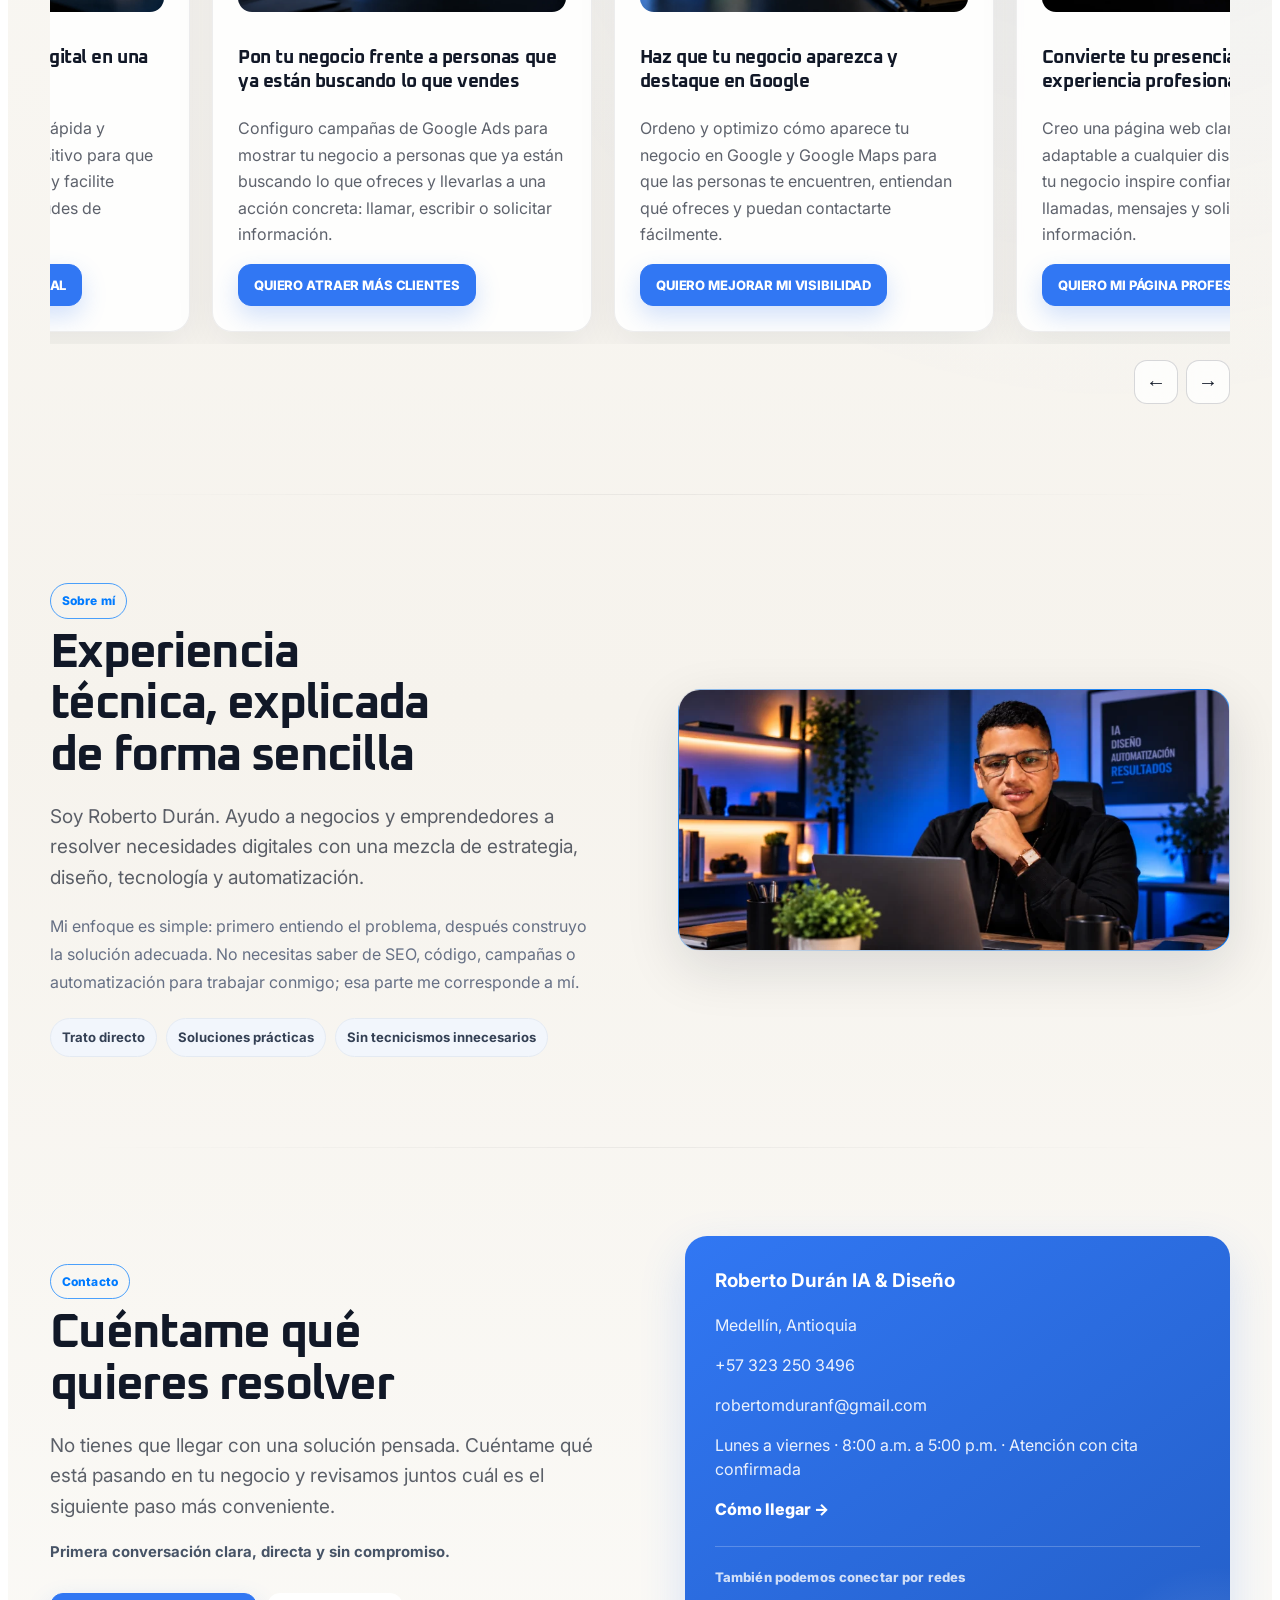
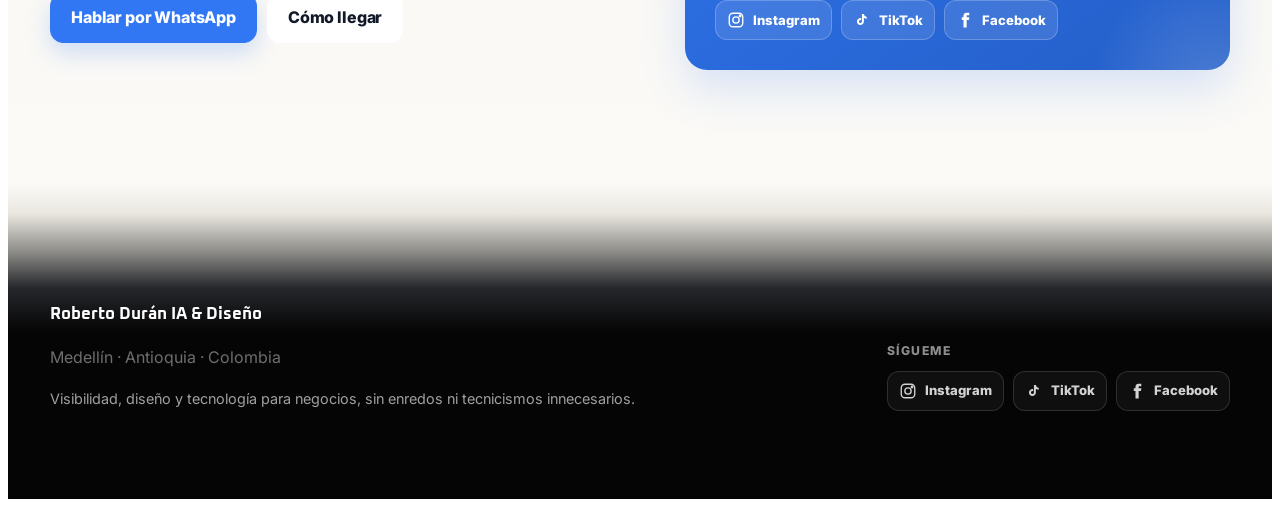
==== commit b3da4a1b: "Update index.html" ====
--- a/index.html
+++ b/index.html
@@ -517,6 +517,69 @@
     margin:14px 0 0 !important;
     font-size:12px !important;
     line-height:1.45 !important;
+  }
+}
+
+
+/* ===== AJUSTE FINO MÓVIL V2 · sangrado + centrado + botones ===== */
+@media (max-width:560px){
+
+  /* Mantiene la imagen del hero exactamente como está.
+     El sangrado se aplica SOLO al contenido. */
+  .page .heroGrid{
+    width:calc(100% - 32px) !important;
+    max-width:calc(100% - 32px) !important;
+    margin-left:auto !important;
+    margin-right:auto !important;
+  }
+
+  .page .heroContent{
+    width:100% !important;
+    max-width:100% !important;
+    min-width:0 !important;
+  }
+
+  /* Etiqueta superior centrada dentro del ancho útil. */
+  .page .hero .eyebrow{
+    display:flex !important;
+    width:max-content !important;
+    max-width:100% !important;
+    margin-left:auto !important;
+    margin-right:auto !important;
+    text-align:center !important;
+    justify-content:center !important;
+  }
+
+  /* Fuerza todo el contenido textual a respetar el sangrado. */
+  .page .hero h1,
+  .page .hero .lead,
+  .page .heroPromise,
+  .page .hero .actions,
+  .page .heroNote{
+    width:100% !important;
+    max-width:100% !important;
+    min-width:0 !important;
+  }
+
+  .page .hero h1,
+  .page .hero .lead,
+  .page .heroNote{
+    overflow-wrap:break-word !important;
+    word-break:normal !important;
+  }
+
+  /* Sube ligeramente el bloque de botones sin tocar el resto. */
+  .page .heroPromise{
+    margin-bottom:0 !important;
+  }
+
+  .page .hero .actions{
+    margin-top:12px !important;
+    gap:10px !important;
+  }
+
+  .page .heroGrid{
+    padding-bottom:20px !important;
   }
 }
 
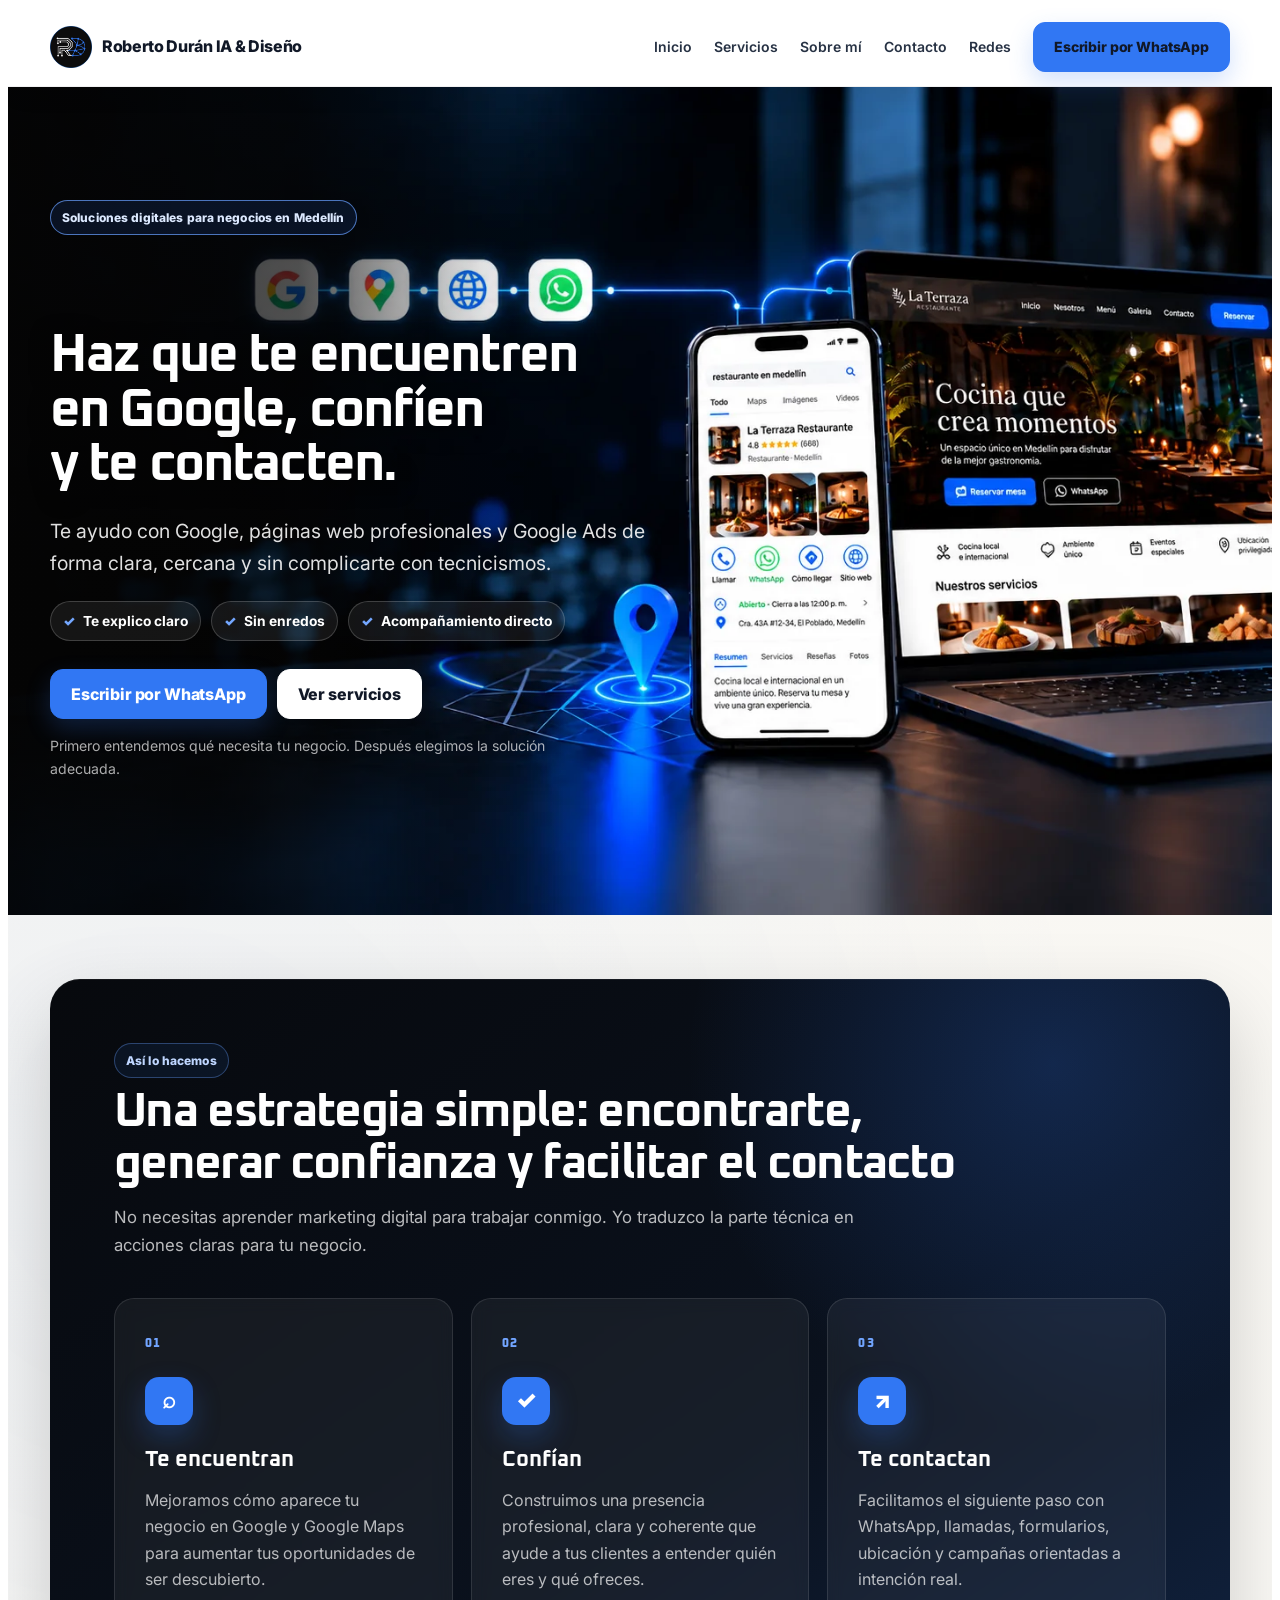
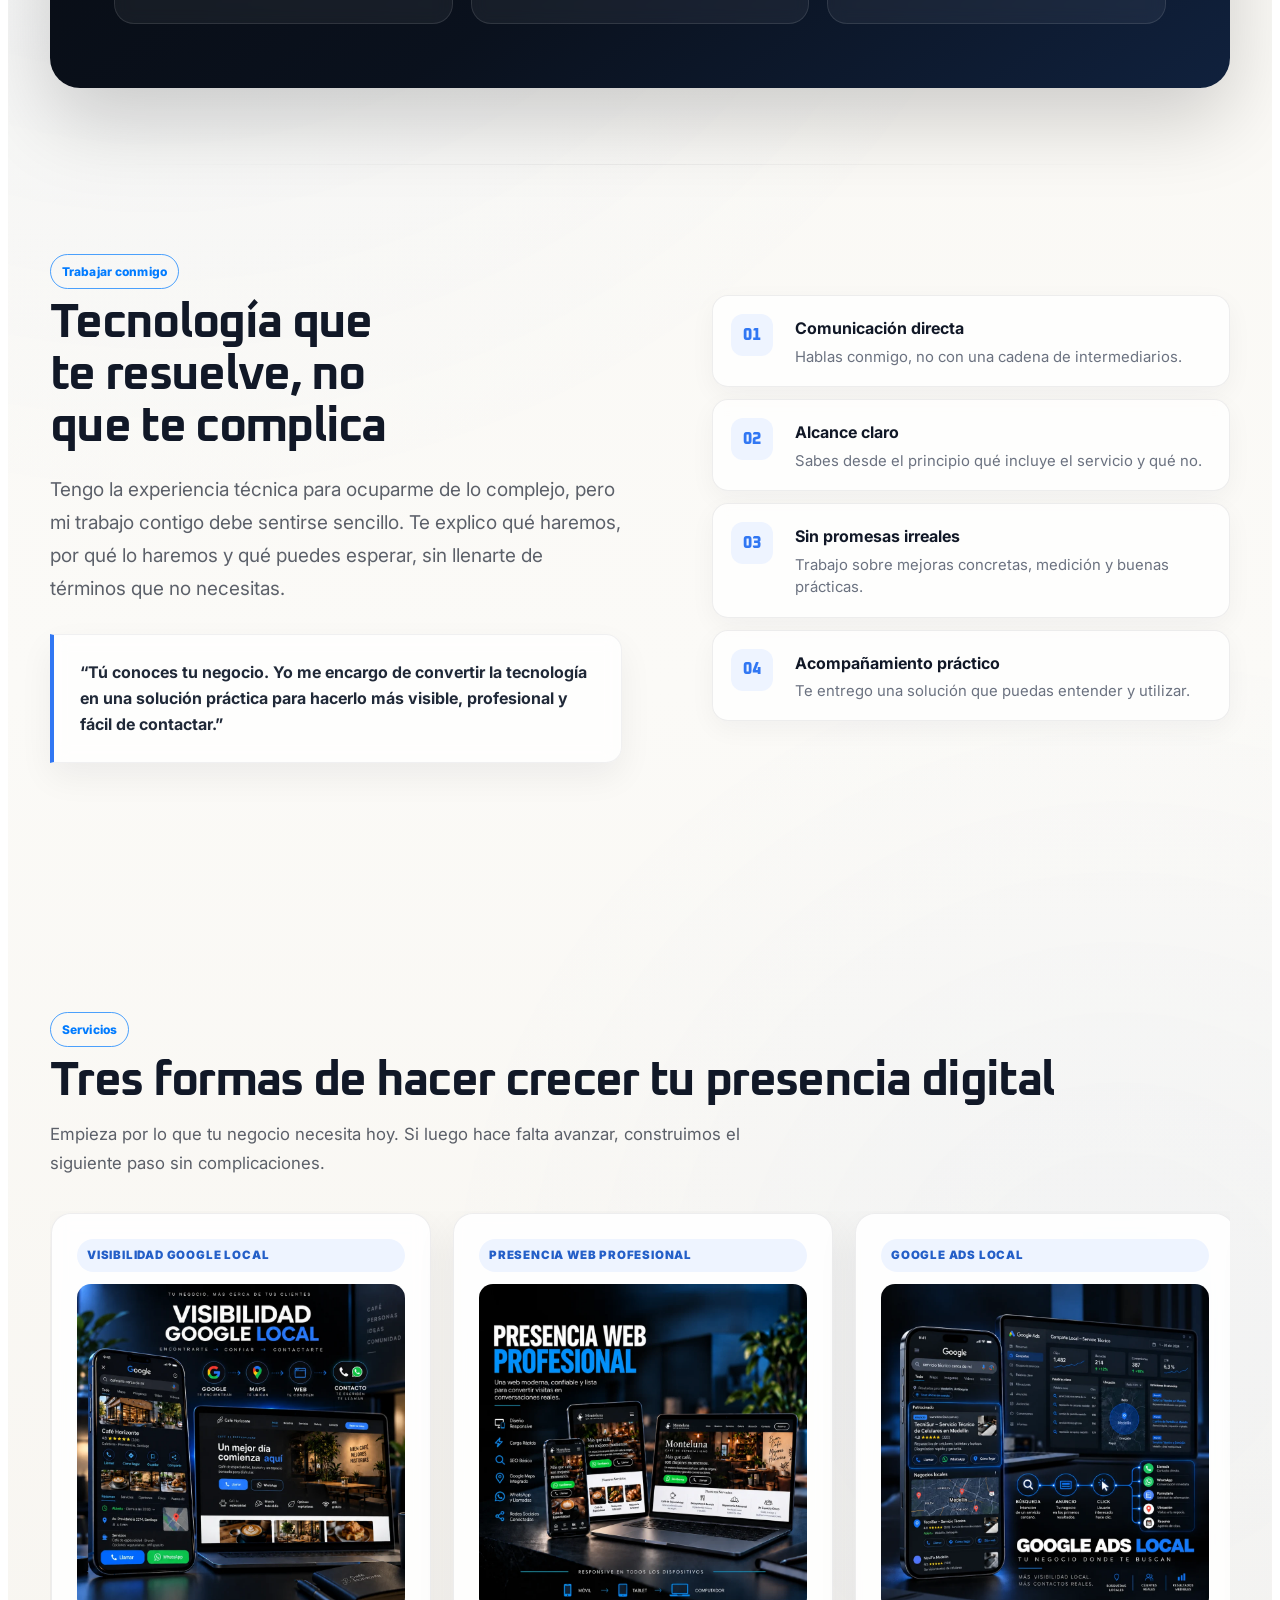
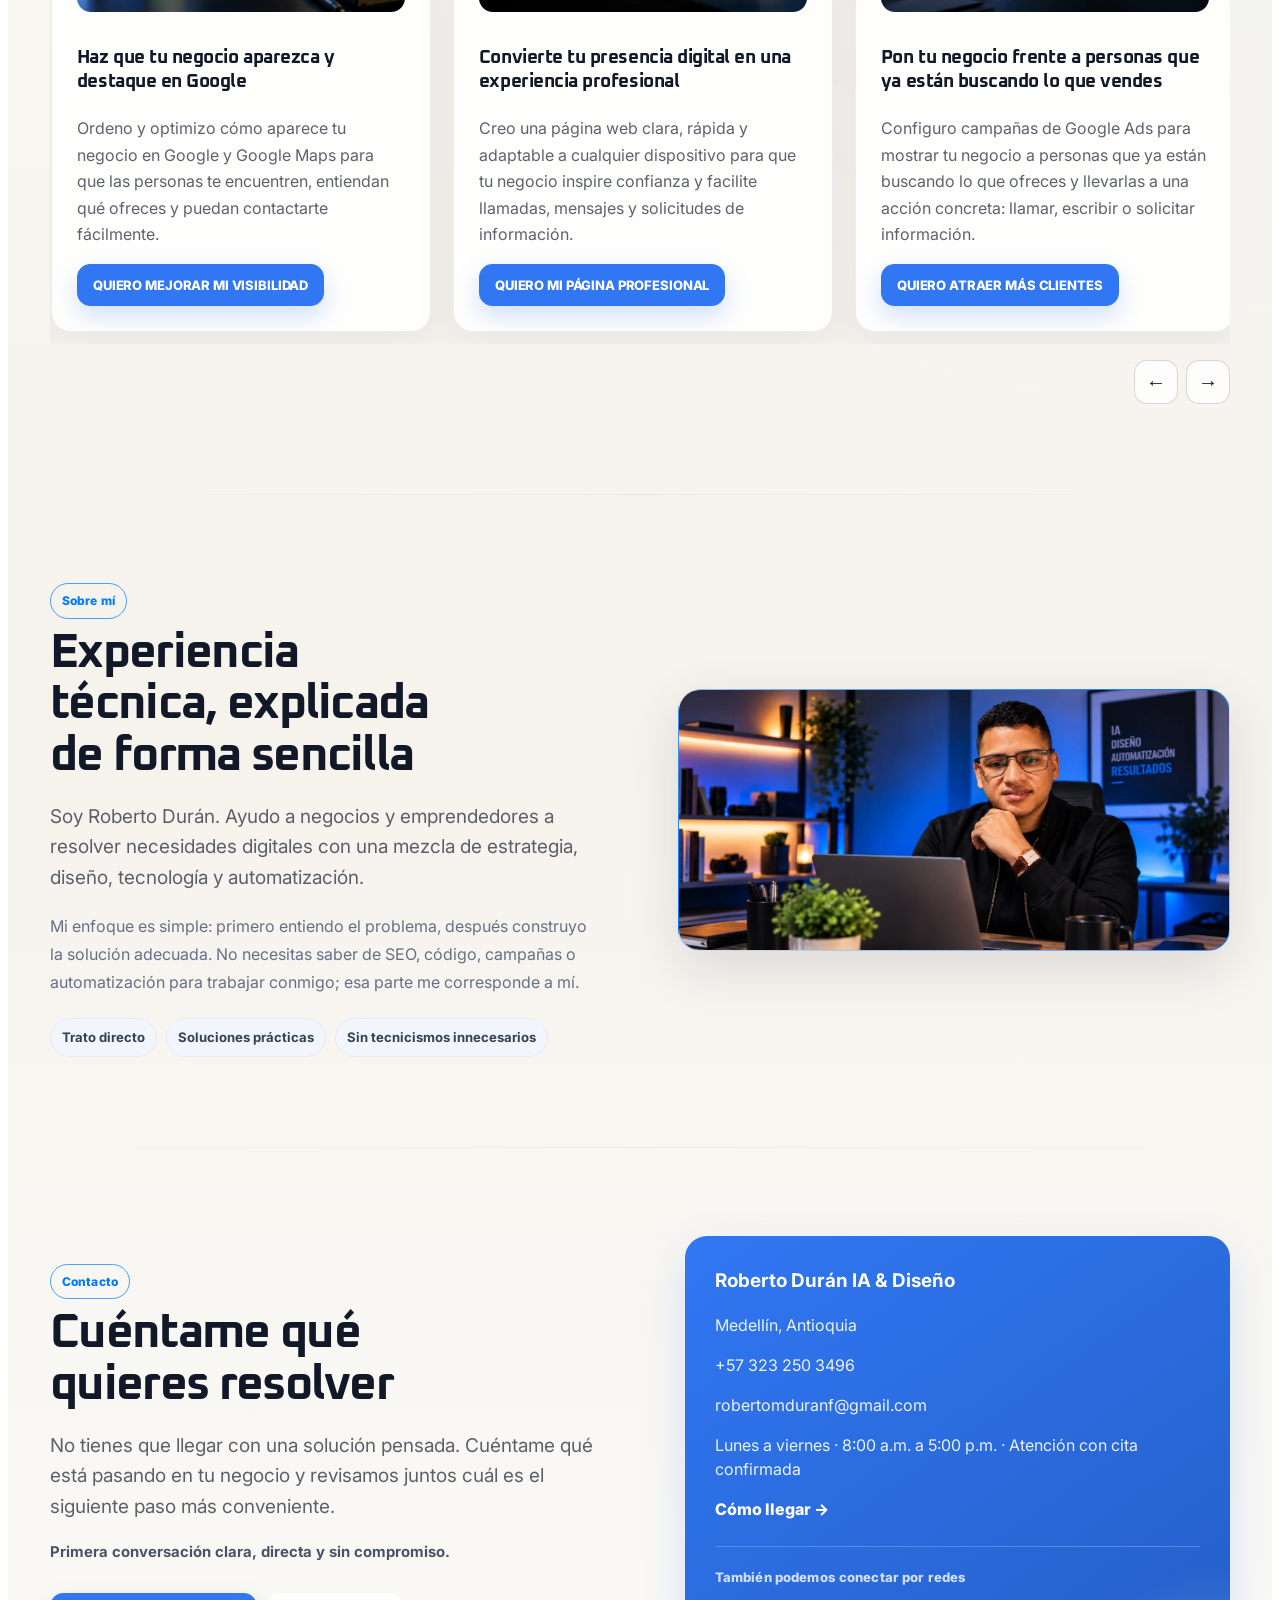
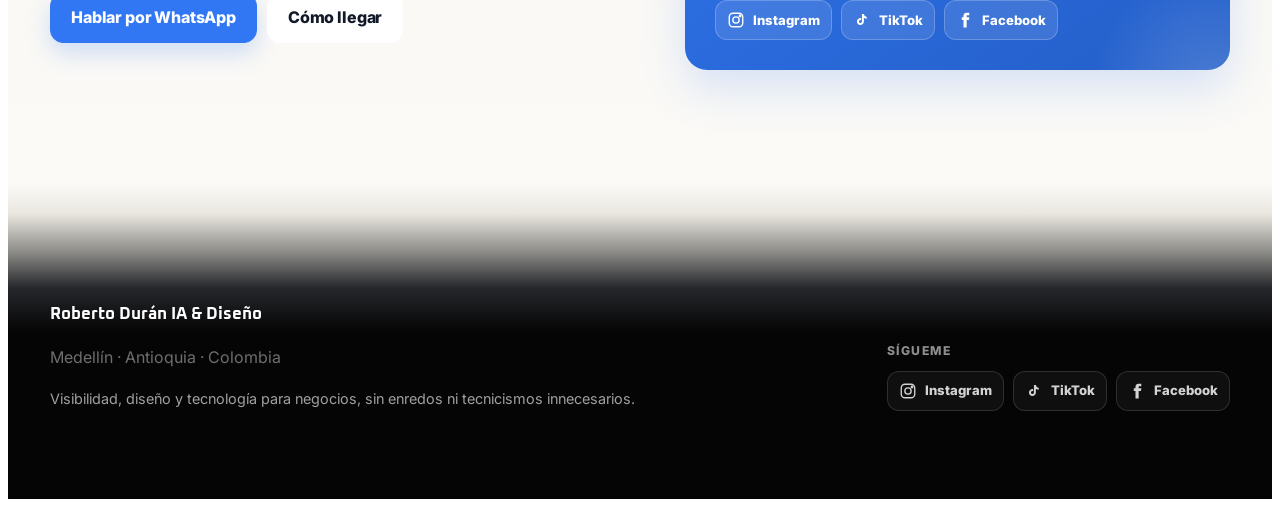
==== commit 04a0222e: "Update index.html" ====
--- a/index.html
+++ b/index.html
@@ -13,7 +13,6 @@
 <meta property="og:title" content="Roberto Durán IA &amp; Diseño | Google, Páginas Web y Google Ads en Medellín">
 <meta property="og:description" content="Visibilidad Google Local, páginas web profesionales y Google Ads para negocios en Medellín, con acompañamiento claro y sin tecnicismos.">
 <meta property="og:url" content="https://robertoduranai.com/">
-<meta property="og:image" content="https://robertoduranai.com[data-uri]">
 
 <style>@import url("https://fonts.googleapis.com/css2?family=Inter:wght@300;400;500;600;700;800;900&family=Oxanium:wght@300;400;500;600;700;800;900&display=swap");.wlpScope{container-type:inline-size;width:100%;min-width:0}*{box-sizing:border-box}.page{--primary:#007bff;--secondary:#3877ff;--surface:#ebebeb;--bg:#ffffff;--text:#111827;--secondary-text:#FFFFFF;--cta:#3177f3;--radius:16px;--motion-duration:2.5s;--motion-iteration:1;--hero-bg:url("[data-uri]");--header-h:72px;margin:0;min-height:100%;font-family:"Inter",ui-sans-serif,system-ui,sans-serif;background:var(--bg);color:var(--text);line-height:1.6;overflow-x:hidden}.page a{text-decoration:none;color:inherit}.container{width:min(calc(100% - 40px),1180px);max-width:100%;margin:auto}.header{position:sticky;top:0;z-index:20;background:color-mix(in srgb,var(--bg) 92%,transparent);backdrop-filter:blur(14px);border-bottom:1px solid color-mix(in srgb,var(--text) 12%,transparent)}.nav{min-height:72px;display:flex;align-items:center;justify-content:space-between;gap:20px}.brand{display:flex;align-items:center;gap:10px;font-weight:850;min-width:0}.brandName{overflow:hidden;text-overflow:ellipsis;white-space:nowrap}.logo{width:42px;height:42px;flex:0 0 42px;border-radius:12px;display:grid;place-items:center;background:var(--primary);color:#fff;overflow:hidden}.logo.hasImage{background:transparent;border-radius:0;overflow:visible}.logo img{width:100%;height:100%;object-fit:contain}.navlinks{display:flex;gap:22px;align-items:center;font-size:14px;font-weight:700}.hero{background:linear-gradient(180deg,var(--bg),var(--surface));min-height:calc(100svh - var(--header-h));display:grid}.heroGrid{min-height:calc(100svh - var(--header-h));padding:clamp(34px,6vh,78px) 0;display:grid;grid-template-columns:minmax(0,1.05fr) minmax(0,.95fr);gap:58px;align-items:center}.eyebrow{display:inline-flex;border:1px solid color-mix(in srgb,var(--primary) 70%,transparent);color:var(--primary);padding:7px 11px;border-radius:999px;font-size:12px;font-weight:800}h1{font-size:clamp(42px,5.3cqw,70px);line-height:.99;letter-spacing:-.04em;margin:18px 0;max-width:100%;overflow-wrap:break-word}.lead{font-size:19px;max-width:700px}.muted{opacity:.68}.actions{display:flex;gap:10px;flex-wrap:wrap;margin-top:28px}.button{display:inline-flex;align-items:center;justify-content:center;min-height:50px;padding:0 20px;border-radius:13px;font-weight:850;border:1px solid color-mix(in srgb,var(--text) 14%,transparent)}.primaryBtn{background:var(--primary);border-color:var(--primary);color:#fff}.ctaBtn{background:var(--cta);border-color:var(--cta);color:#fff}.visual{width:100%;border-radius:calc(var(--radius) + 6px);overflow:hidden;background:linear-gradient(135deg,var(--primary),var(--surface));box-shadow:0 22px 60px rgba(0,0,0,.14)}.visual img{display:block;width:100%;height:100%;object-fit:cover}.section{padding:88px 0}.section.alt{background:var(--surface)}.sectionTitle{font-size:clamp(30px,4cqw,48px);line-height:1.04;letter-spacing:-.03em;margin:9px 0 12px}.v72Text .lead,.v72Cta .lead{max-width:780px}.v72Quote blockquote{max-width:980px;margin:12px 0 0;font-size:clamp(34px,5.2cqw,64px);line-height:1.04;letter-spacing:-.035em;font-weight:800}.v72Quote .v72QuoteNote{max-width:680px;margin-top:18px}.v72Divider hr{border:0;border-top:1px solid color-mix(in srgb,currentColor 18%,transparent);margin:0}.v72Spacer{min-height:0}.v72CtaBand .container{display:grid;grid-template-columns:minmax(0,1fr) auto;gap:24px;align-items:center}.v72CtaBand .actions{margin-top:0}@container (max-width:700px){.v72CtaBand .container{grid-template-columns:1fr}.v72CtaBand .actions{margin-top:18px}}.grid{display:grid;grid-template-columns:repeat(3,minmax(0,1fr));gap:18px;margin-top:34px}.card{min-width:0;padding:25px;border:1px solid color-mix(in srgb,var(--text) 12%,transparent);border-radius:var(--radius);background:color-mix(in srgb,var(--bg) 92%,var(--surface));}#servicios .serviceTrack{align-items:stretch}#servicios .card{display:flex;flex-direction:column;box-sizing:border-box;height:var(--wlp-service-card-height,auto);min-height:var(--wlp-service-card-height,0)}#servicios .card .muted{flex:1 1 auto}#servicios .card .serviceButton{margin-top:auto;align-self:flex-start}.serviceMedia{width:100%;overflow:hidden;border-radius:calc(var(--radius) - 4px);margin-bottom:18px;background:var(--surface)}.serviceMedia img{display:block;width:100%;height:100%;object-fit:cover}.serviceButton{display:inline-flex;align-items:center;justify-content:center;margin-top:16px;min-height:42px;padding:0 15px;border-radius:13px;background:var(--primary);border:1px solid var(--primary);color:#fff;font-weight:800;font-size:13px}.card h3{margin:12px 0 6px;overflow-wrap:break-word}.servicesCarouselWrap{margin-top:34px;position:relative}.servicesCarouselWrap .grid{margin-top:0;display:flex;gap:18px;overflow-x:auto;scroll-snap-type:x mandatory;scroll-behavior:smooth;overscroll-behavior-x:contain;padding:2px 2px 12px;scrollbar-width:none}.servicesCarouselWrap .grid::-webkit-scrollbar{display:none}.servicesCarouselWrap .card{flex:0 0 calc((100% - 36px)/3);scroll-snap-align:start}.carouselControls{display:flex;justify-content:flex-end;gap:8px;margin-top:16px}.carouselBtn{width:44px;height:44px;border-radius:13px;border:1px solid color-mix(in srgb,var(--text) 16%,transparent);background:var(--bg);color:var(--text);font-size:20px;font-weight:900;display:grid;place-items:center;cursor:pointer}.carouselBtn:hover{border-color:var(--primary);color:var(--primary)}.aboutGrid{display:grid;grid-template-columns:minmax(0,1fr) minmax(0,1fr);gap:46px;align-items:center}.aboutImage{width:100%;border-radius:var(--radius);overflow:hidden;background:linear-gradient(135deg,var(--surface),var(--primary))}.aboutImage img{display:block;width:100%;height:100%;object-fit:cover}.contact{display:grid;grid-template-columns:minmax(0,1fr) minmax(0,1fr);gap:34px;align-items:start}.contactBox{padding:26px;border-radius:var(--radius);background:var(--secondary);color:var(--secondary-text)}.maplink{display:block;margin-top:10px;color:var(--primary);font-weight:800}.footer{padding:38px 0 84px;border-top:1px solid color-mix(in srgb,var(--text) 12%,transparent)}.mobilebar{display:none}.socialLinks{display:flex;align-items:center;gap:10px;flex-wrap:wrap}.socialLinks a{width:36px;height:36px;border:1px solid color-mix(in srgb,currentColor 18%,transparent);border-radius:10px;display:grid;place-items:center;transition:.18s ease}.socialLinks a:hover{transform:translateY(-2px);border-color:var(--primary);color:var(--primary)}.socialLinks svg{width:19px;height:19px}.headerSocial{margin-left:auto}.mediaGrid{display:grid;grid-template-columns:repeat(2,minmax(0,1fr));gap:18px;margin-top:30px}.mediaCard{min-width:0}.mediaFrame{width:100%;overflow:hidden;border-radius:var(--radius);background:#000;box-shadow:0 18px 45px rgba(0,0,0,.12)}.mediaFrame iframe{width:100%;height:100%;border:0;display:block}.mediaCard h3{margin:10px 2px 0;font-size:16px}.motion{animation-duration:var(--motion-duration);animation-fill-mode:both;animation-timing-function:cubic-bezier(.2,.75,.25,1);animation-iteration-count:var(--motion-iteration)}.motionFade{animation-name:wlpFade}.motionUp{animation-name:wlpUp}.motionLeft{animation-name:wlpLeft}.motionRight{animation-name:wlpRight}.motionZoom{animation-name:wlpZoom}.motionReveal{animation-name:wlpReveal}@keyframes wlpFade{from{opacity:0}to{opacity:1}}@keyframes wlpUp{from{opacity:0;transform:translateY(34px)}to{opacity:1;transform:translateY(0)}}@keyframes wlpLeft{from{opacity:0;transform:translateX(-42px)}to{opacity:1;transform:translateX(0)}}@keyframes wlpRight{from{opacity:0;transform:translateX(42px)}to{opacity:1;transform:translateX(0)}}@keyframes wlpZoom{from{opacity:0;transform:scale(.92)}to{opacity:1;transform:scale(1)}}@keyframes wlpReveal{from{opacity:.15;clip-path:inset(0 100% 0 0)}to{opacity:1;clip-path:inset(0 0 0 0)}}@media (prefers-reduced-motion:reduce){.motion{animation:none!important}}.hero{position:relative;color:#fff;background:var(--hero-bg) center/cover no-repeat}.heroGrid{grid-template-columns:minmax(0,720px);min-height:calc(100svh - var(--header-h))}.hero .visual{display:none}.hero .muted{opacity:1}.hero .eyebrow{color:#fff;border-color:rgba(255,255,255,.72);background:rgba(0,0,0,.18);backdrop-filter:blur(2px)}@container (max-width:860px){.container{width:min(calc(100% - 34px),1180px)}.heroGrid{grid-template-columns:1fr;min-height:calc(100svh - var(--header-h));padding:44px 0;gap:30px;text-align:left}.heroContent{margin:0}.hero .actions{justify-content:flex-start}.visual{min-height:0}.grid{grid-template-columns:1fr 1fr}.servicesCarouselWrap .card{flex-basis:min(72cqw,430px)}.aboutGrid,.contact{grid-template-columns:1fr}.navlinks{display:none}h1{font-size:clamp(40px,7.5cqw,58px)}}@container (max-width:560px){.hero{background-position:25% 50%!important}.hero .visual img{object-position:25% 50%!important}}@container (max-width:560px){.page{--header-h:62px}.container{width:calc(100% - 28px)}.nav{min-height:62px}.logo{width:36px;height:36px;flex-basis:36px}.brandName{font-size:14px;max-width:220px}.heroGrid{min-height:calc(100svh - var(--header-h));padding:30px 0;gap:22px}.heroContent{text-align:left!important;margin:0!important}h1{font-size:clamp(34px,11cqw,46px);line-height:1.02}.lead{font-size:16px}.visual{min-height:0}.grid{grid-template-columns:1fr}.mediaGrid{grid-template-columns:1fr}.servicesCarouselWrap .card{flex-basis:86cqw}.carouselControls{justify-content:center}.actions{flex-direction:column}.button{width:100%}.section{padding:56px 0}.sectionTitle{font-size:clamp(28px,9cqw,38px)}.aboutImage{min-height:0}.contactBox{padding:20px}.mobilebar{position:sticky;bottom:0;z-index:50;display:grid;grid-template-columns:repeat(3,minmax(0,1fr));background:var(--bg);border-top:1px solid color-mix(in srgb,var(--text) 14%,transparent)}.mobilebar a{min-height:56px;display:grid;place-items:center;text-align:center;font-size:11px;font-weight:850;border-right:1px solid color-mix(in srgb,var(--text) 12%,transparent);padding:6px}}@media(max-width:860px){.heroGrid{grid-template-columns:1fr}.navlinks{display:none}.aboutGrid,.contact{grid-template-columns:1fr}}@media(max-width:560px){.grid{grid-template-columns:1fr}.mediaGrid{grid-template-columns:1fr}.actions{flex-direction:column}.button{width:100%}}.page .hero h1{text-shadow:0 4px 22px rgba(0,0,0,.72)}.page .hero .lead{text-shadow:none}.page .sectionTitle{text-shadow:none}.page .button{text-shadow:none}.hero{color:#ffffff}.hero .eyebrow{color:#3177f3;border-color:#3177f3}.hero .ctaBtn{background:#3177f3;border-color:#3177f3;color:#ffffff}.page .headerCtaBtn{background:#3177f3 !important;border-color:#3177f3 !important;color:#ffffff !important;border-radius:13px !important}.page .heroCtaBtn{background:#3177f3 !important;border-color:#3177f3 !important;color:#ffffff !important;border-radius:13px !important}.page .heroCallBtn{background:#ffffff !important;border-color:#ffffff !important;color:#111827 !important;border-radius:13px !important}.page .serviceButton{background:#3177f3 !important;border-color:#3177f3 !important;color:#ffffff !important;border-radius:13px !important}.page .contactCtaBtn{background:#3177f3 !important;border-color:#3177f3 !important;color:#ffffff !important;border-radius:13px !important}.page .contactMapBtn{background:#ffffff !important;border-color:#ffffff !important;color:#111827 !important;border-radius:13px !important}.page .mobileCallBtn{background:#ffffff !important;border-color:#ffffff !important;color:#111827 !important;border-radius:13px !important}.page .mobileWaBtn{background:#3177f3 !important;border-color:#3177f3 !important;color:#ffffff !important;border-radius:13px !important}.page .mobileMapBtn{background:#ffffff !important;border-color:#ffffff !important;color:#111827 !important;border-radius:13px !important}.page h1,.page h2,.page h3,.sectionTitle{font-family:"Oxanium","Trebuchet MS",sans-serif}.heroContent{text-align:left}.heroContent .lead{}.hero .actions{justify-content:flex-start}.heroGrid{align-items:center}#servicios>.container{text-align:left}#contacto>.container>div:first-child{text-align:left}.page main{display:flex;flex-direction:column}.page #multimedia{display:none!important}.page #inicio{order:0;}.page #servicios{order:1;}.page #nosotros{order:2;}.page #multimedia{order:3;display:none!important;}.page #contacto{order:4;}
 /* ===== Roberto Durán · refinamiento comercial cálido / premium ===== */
@@ -585,7 +584,8 @@
 
 </style>
 <script async src="https://www.googletagmanager.com/gtag/js?id=G-EYEZ89TBZT"></script><script>window.dataLayer=window.dataLayer||[];function gtag(){dataLayer.push(arguments)}gtag("js",new Date());gtag("config","G-EYEZ89TBZT");function wlpEvent(n,p){try{gtag("event",n,p||{})}catch(e){}}</script>
-<script type="application/ld+json">{
+<script type="application/ld+json">
+{
   "@context": "https://schema.org",
   "@type": "ProfessionalService",
   "name": "Roberto Durán IA & Diseño",
@@ -593,17 +593,34 @@
   "telephone": "+573232503496",
   "url": "https://robertoduranai.com/",
   "email": "robertomduranf@gmail.com",
-  "logo": "https://robertoduranai.com[data-uri]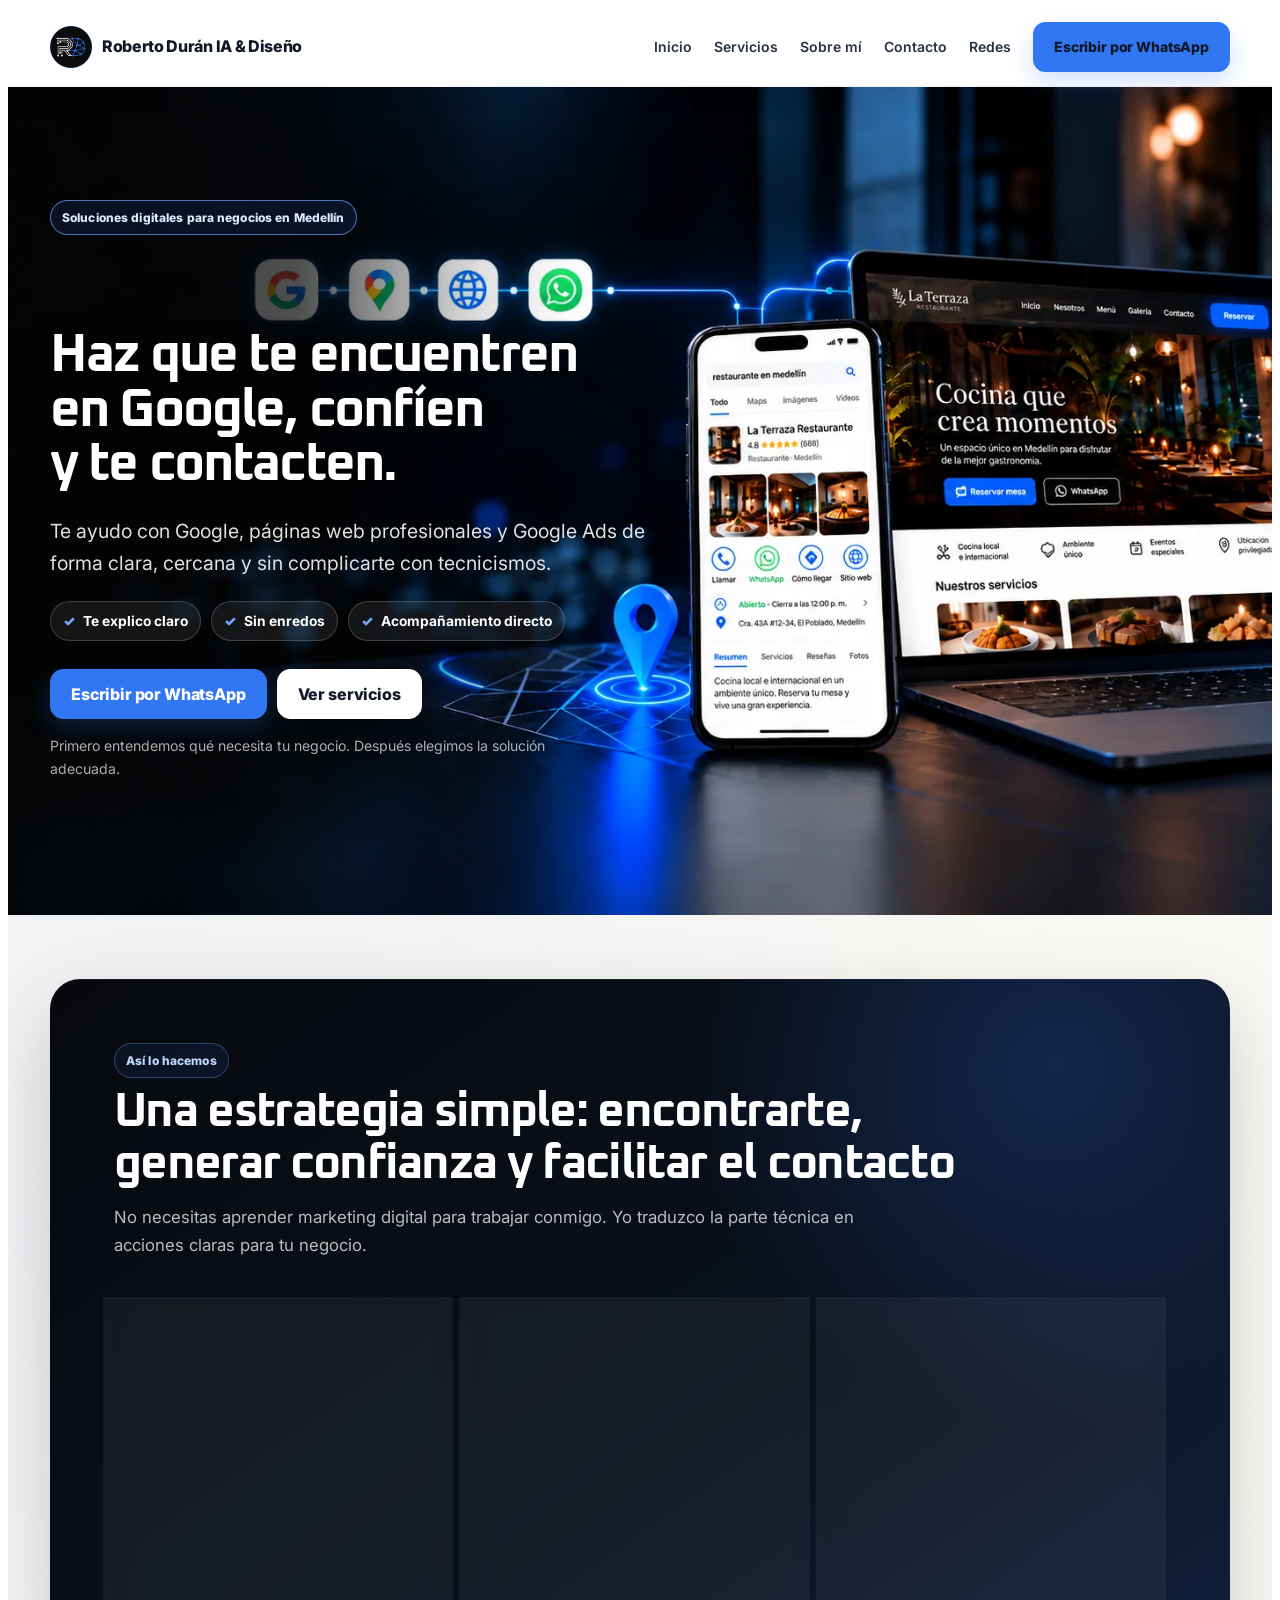
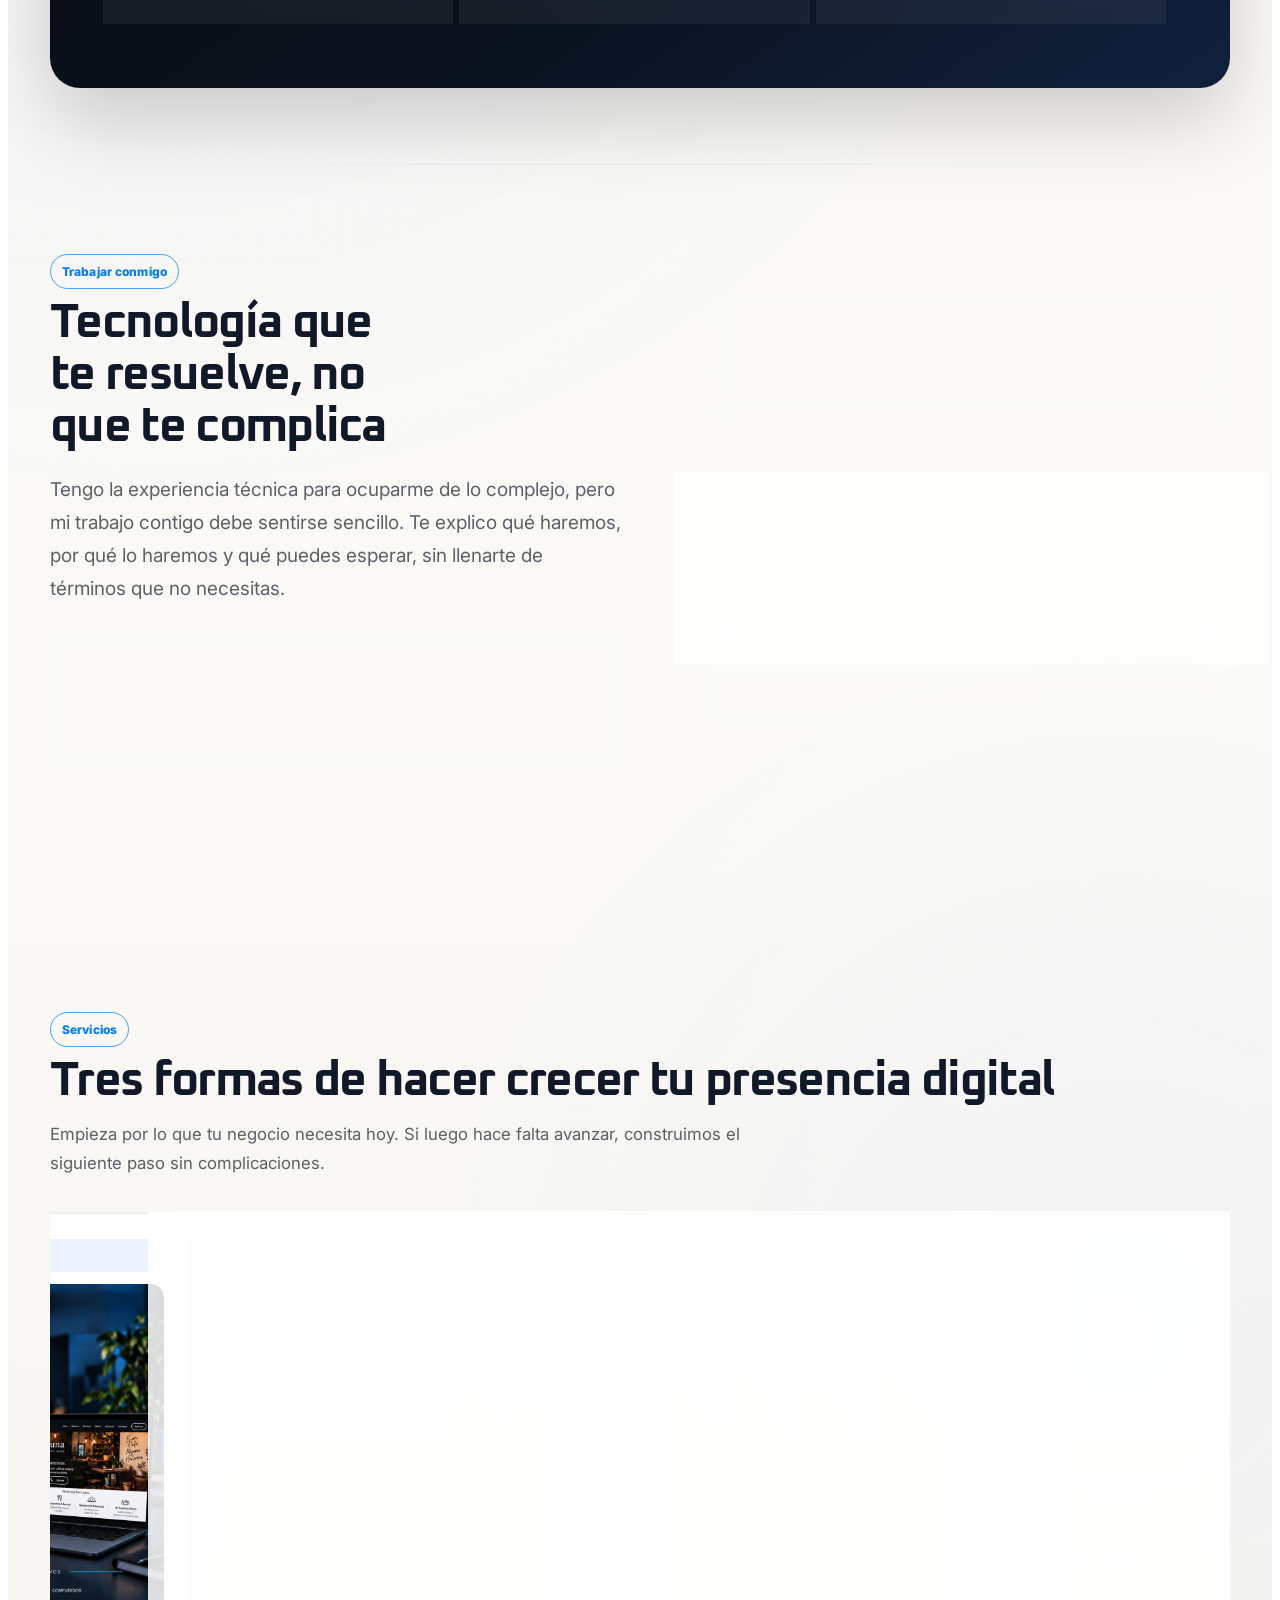
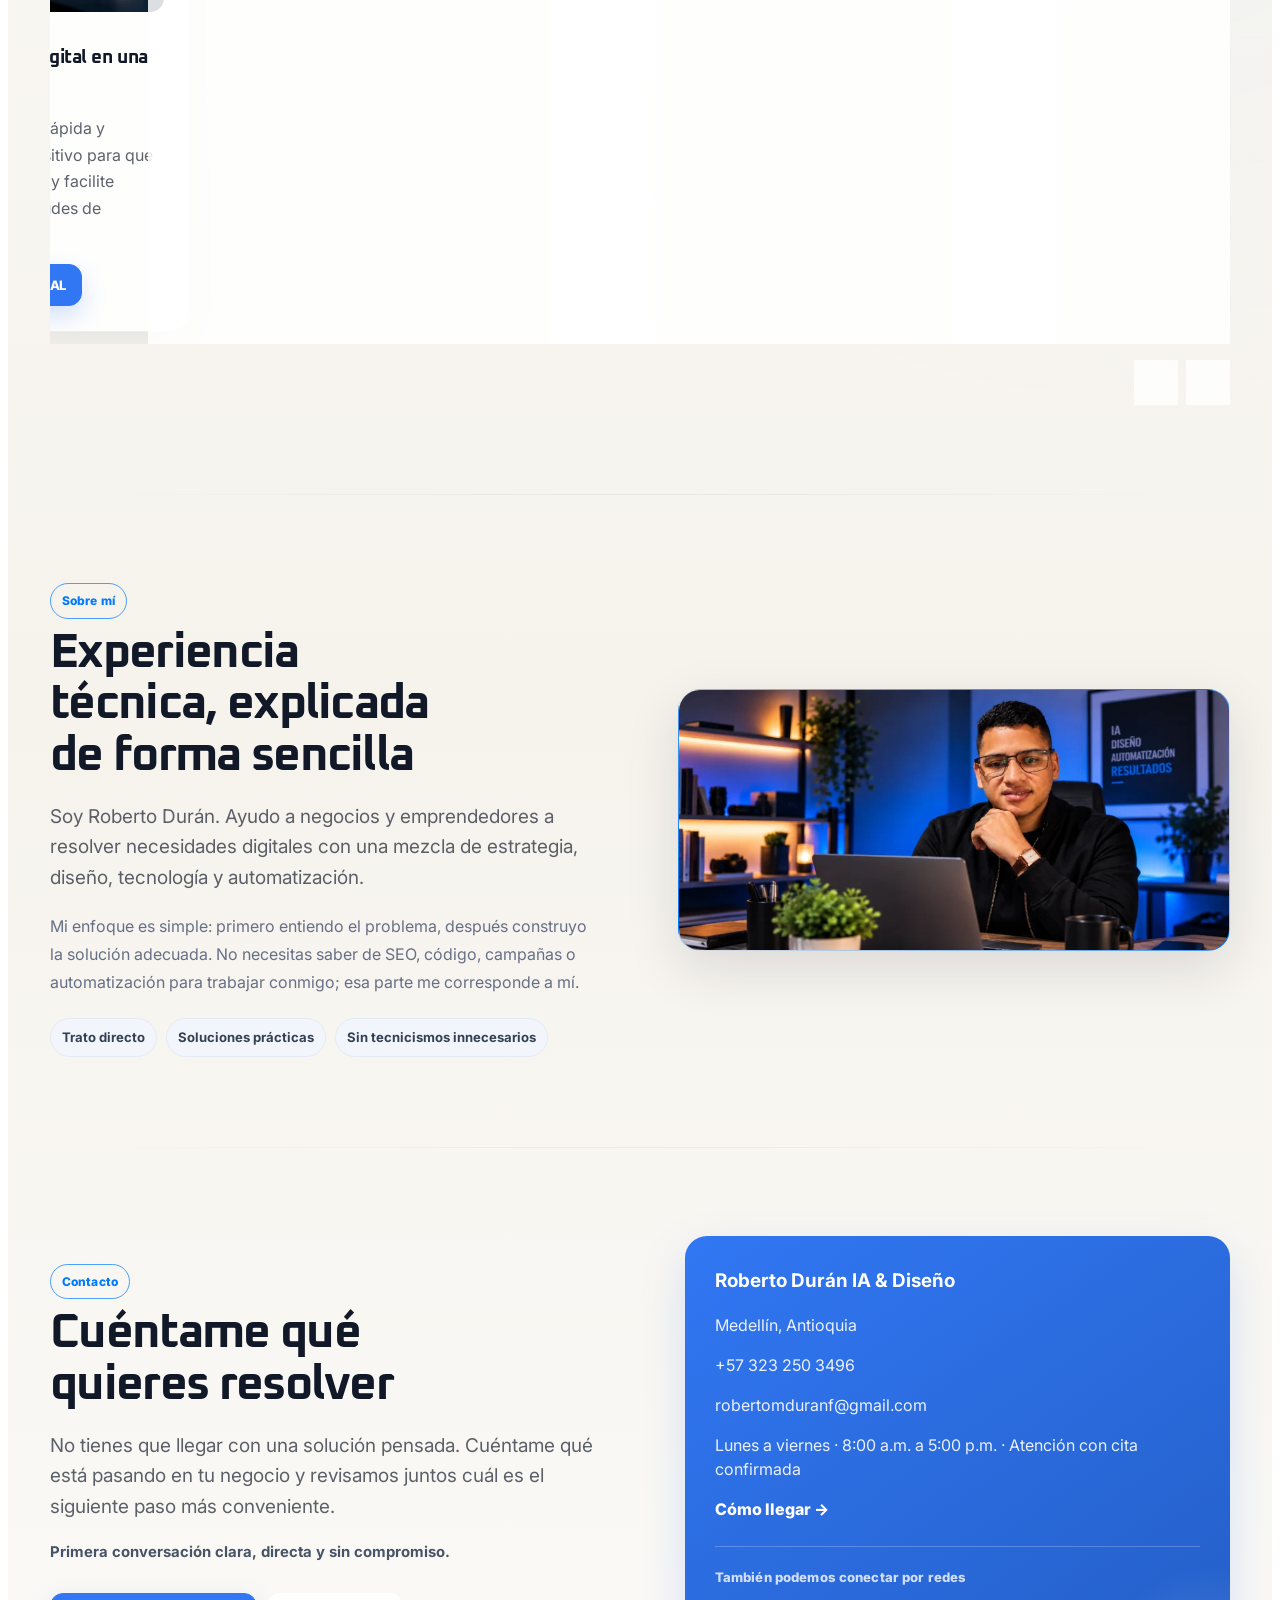
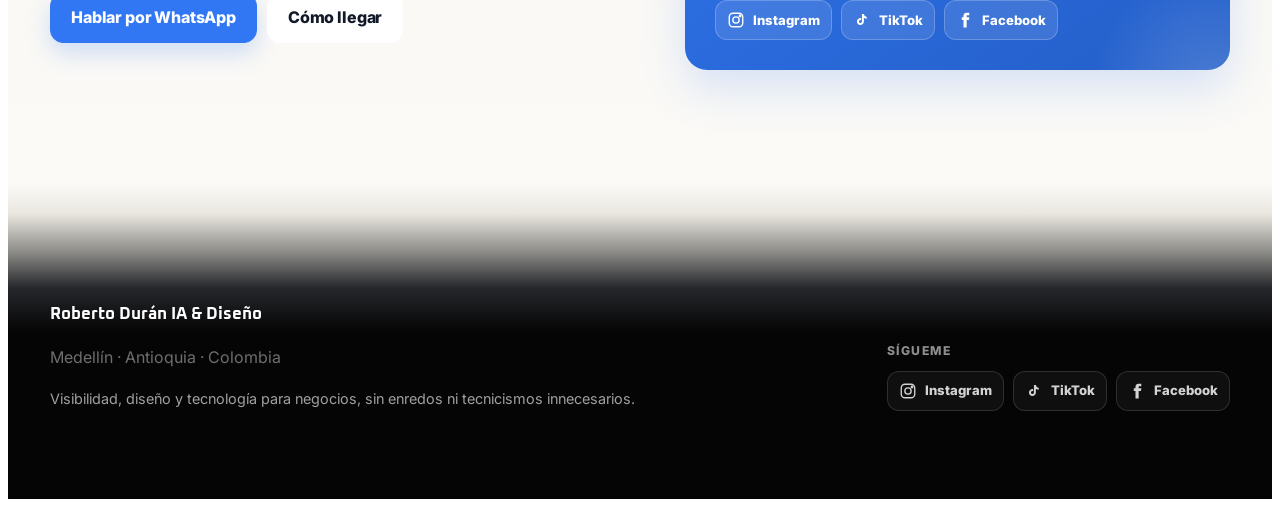
==== commit d724ac34: "Update index.html" ====
--- a/index.html
+++ b/index.html
@@ -635,7 +635,7 @@
       <svg viewBox="0 0 24 24" aria-hidden="true"><path d="M14.5 4v10.1a4.6 4.6 0 1 1-3.6-4.5v2.7a2 2 0 1 0 1 1.8V4h2.6c.4 2.1 1.7 3.4 3.8 3.8v2.6c-1.5-.1-2.8-.6-3.8-1.4"></path></svg>
       <span>TikTok</span>
     </a>
-    <a href="https://www.facebook.com/robertoduran.ai" target="_blank" rel="noopener" aria-label="Facebook de Roberto Durán" title="Facebook">
+    <a href="https://www.facebook.com/robertoduran.ai.fb" target="_blank" rel="noopener" aria-label="Facebook de Roberto Durán" title="Facebook">
       <svg viewBox="0 0 24 24" aria-hidden="true"><path d="M14.2 8.2V6.7c0-.8.5-1 1-1h2.5V2.2h-3.4c-3.4 0-4.3 2-4.3 4.2v1.8H7.7v3.7H10V22h4.2V11.9h3.1l.5-3.7z"></path></svg>
       <span>Facebook</span>
     </a>
@@ -658,7 +658,7 @@
           <svg viewBox="0 0 24 24" aria-hidden="true"><path d="M14.5 4v10.1a4.6 4.6 0 1 1-3.6-4.5v2.7a2 2 0 1 0 1 1.8V4h2.6c.4 2.1 1.7 3.4 3.8 3.8v2.6c-1.5-.1-2.8-.6-3.8-1.4"></path></svg>
           <span>TikTok</span>
         </a>
-        <a href="https://www.facebook.com/robertoduran.ai" target="_blank" rel="noopener" aria-label="Facebook" title="Facebook">
+        <a href="https://www.facebook.com/robertoduran.ai.fb" target="_blank" rel="noopener" aria-label="Facebook" title="Facebook">
           <svg viewBox="0 0 24 24" aria-hidden="true"><path d="M14.2 8.2V6.7c0-.8.5-1 1-1h2.5V2.2h-3.4c-3.4 0-4.3 2-4.3 4.2v1.8H7.7v3.7H10V22h4.2V11.9h3.1l.5-3.7z"></path></svg>
           <span>Facebook</span>
         </a>
